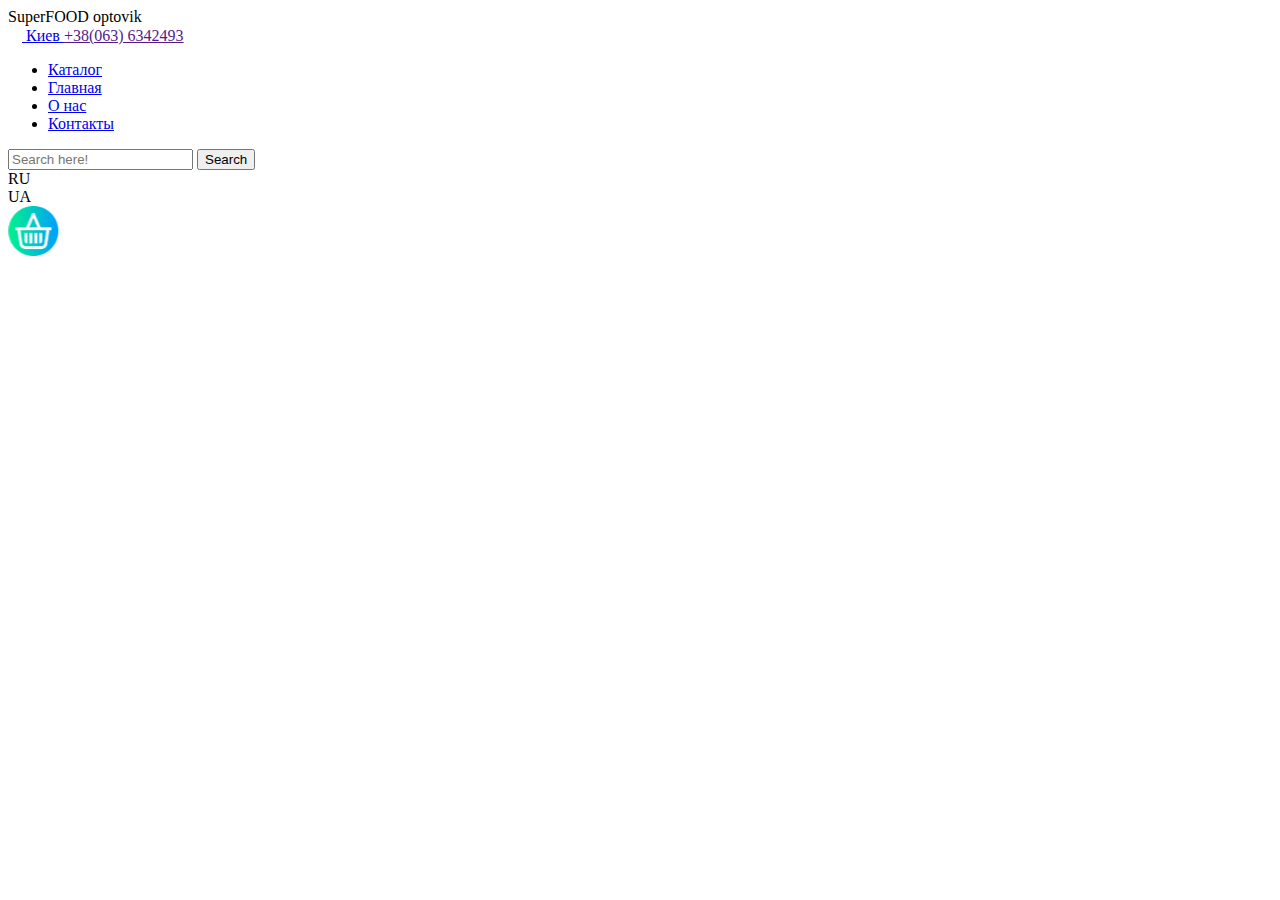
==== index.html @ 8e9fafd0 "html header created and fonts added" ====
<!DOCTYPE html>
<html lang="en">
<head>
  <meta charset="UTF-8">
  <meta http-equiv="X-UA-Compatible" content="IE=edge">
  <meta name="viewport" content="width=device-width, initial-scale=1.0">
  <title>SuperFOOD optovik</title>
  <link href="https://fonts.googleapis.com/css2?family=Ubuntu:wght@300;400;500;700&display=swap" 
  rel="stylesheet">
</head>
<body>
  <header class="header">
    <div class="header__logo">
      <span>SuperFOOD optovik</span>
    </div>
    <div class="header__contact">
      <a href="#" class="header__contacts--location">
        <img src="img/header/location.svg" alt="">
        <span>Киев</span>
      </a>
     <a href="" class="header_contacts--number">+38(063) 6342493</a> 
    </div>
    <ul class="nav-menu">
      <li class="nav-menu__item">
        <a href="#" class="nav-menu__item--link">Каталог</a>
      </li>
      <li class="nav-menu__item">
        <a href="#" class="nav-menu__item--link">Главная</a>
      </li>
      <li class="nav-menu__item">
        <a href="#" class="nav-menu__item--link">О нас</a>
      </li>
      <li class="nav-menu__item">
        <a href="#" class="nav-menu__item--link">Контакты</a>
      </li>
    </ul>
    <form action="" class="header__search">
      <input type="text" name="text" class="search" placeholder="Search here!">
      <input type="submit" name="submit" class="submit" value="Search">
    </form>
    <div class="header__switch">
      <span>RU</span>
      <div class="header__switch--btn"></div>
      <span>UA</span>
    </div>
    <img src="img/header/basket.svg" alt="" class="header--basket">
  </header>
</body>
</html>
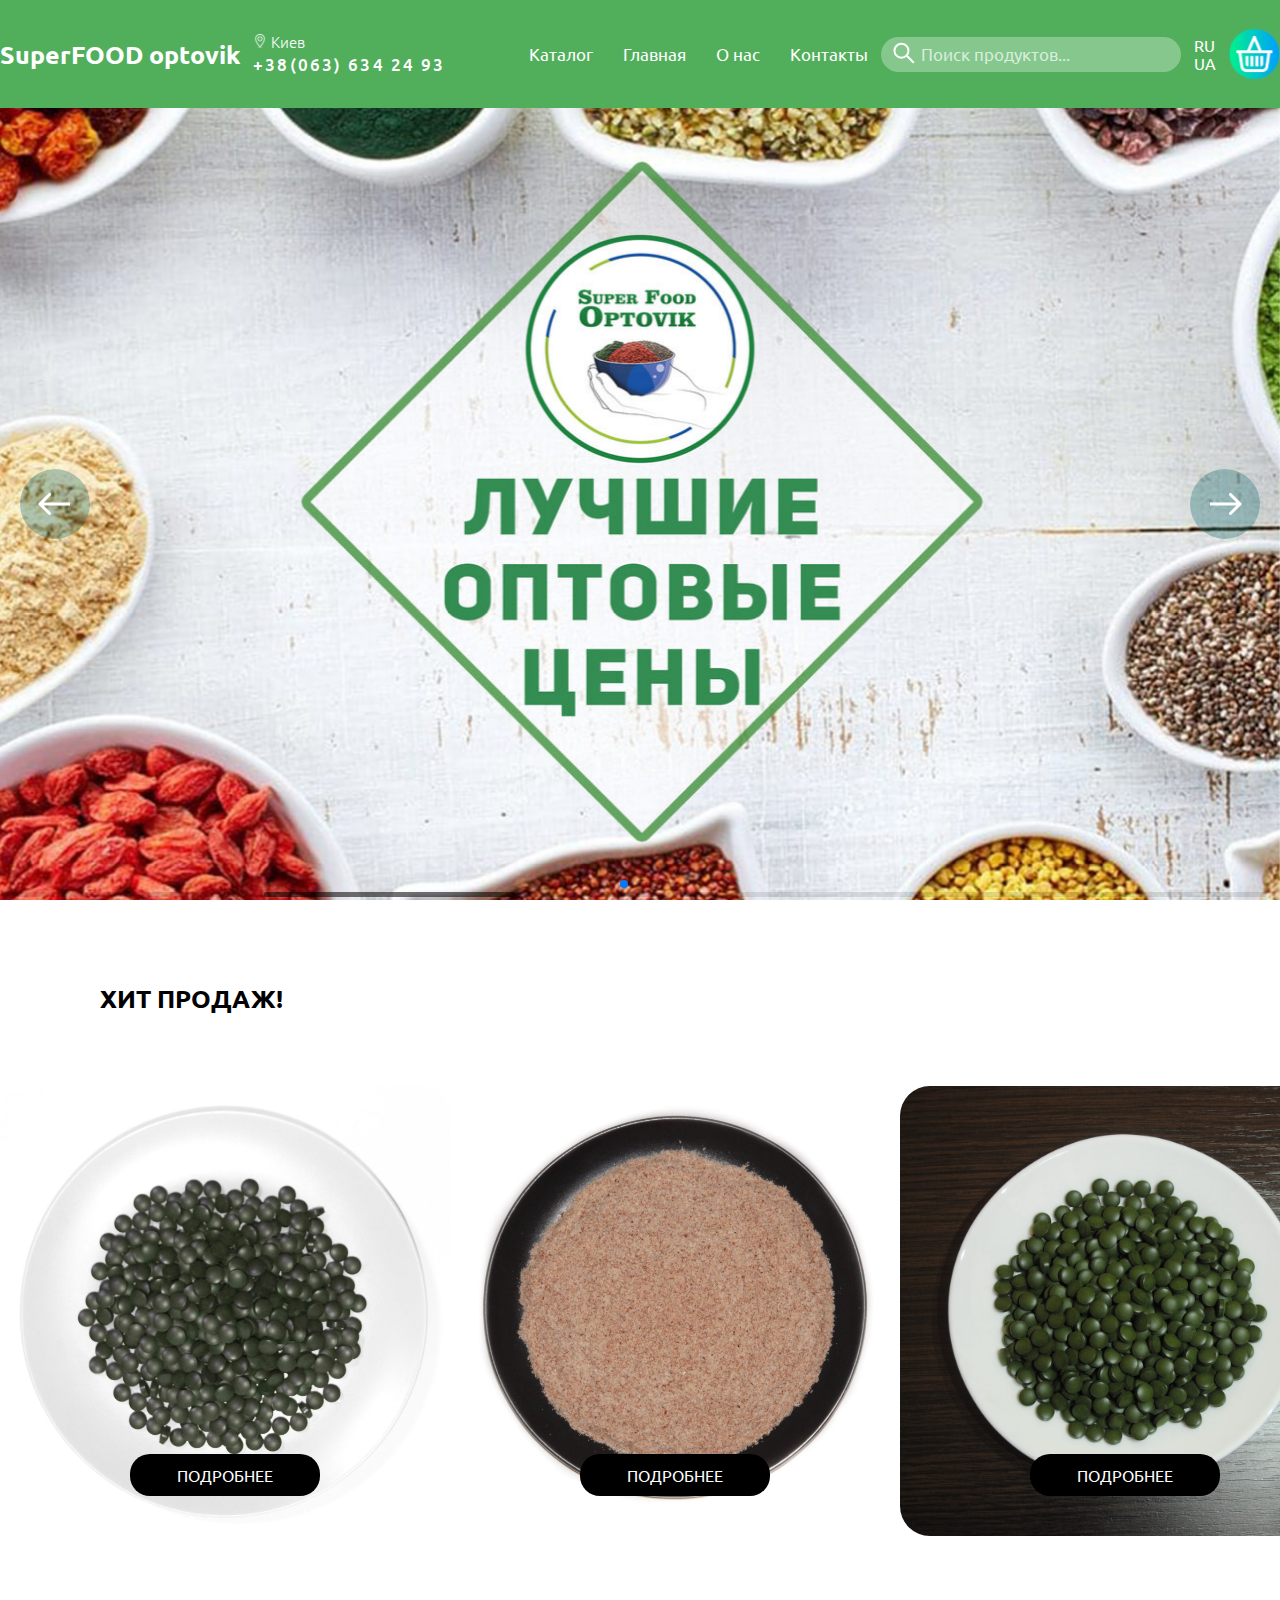
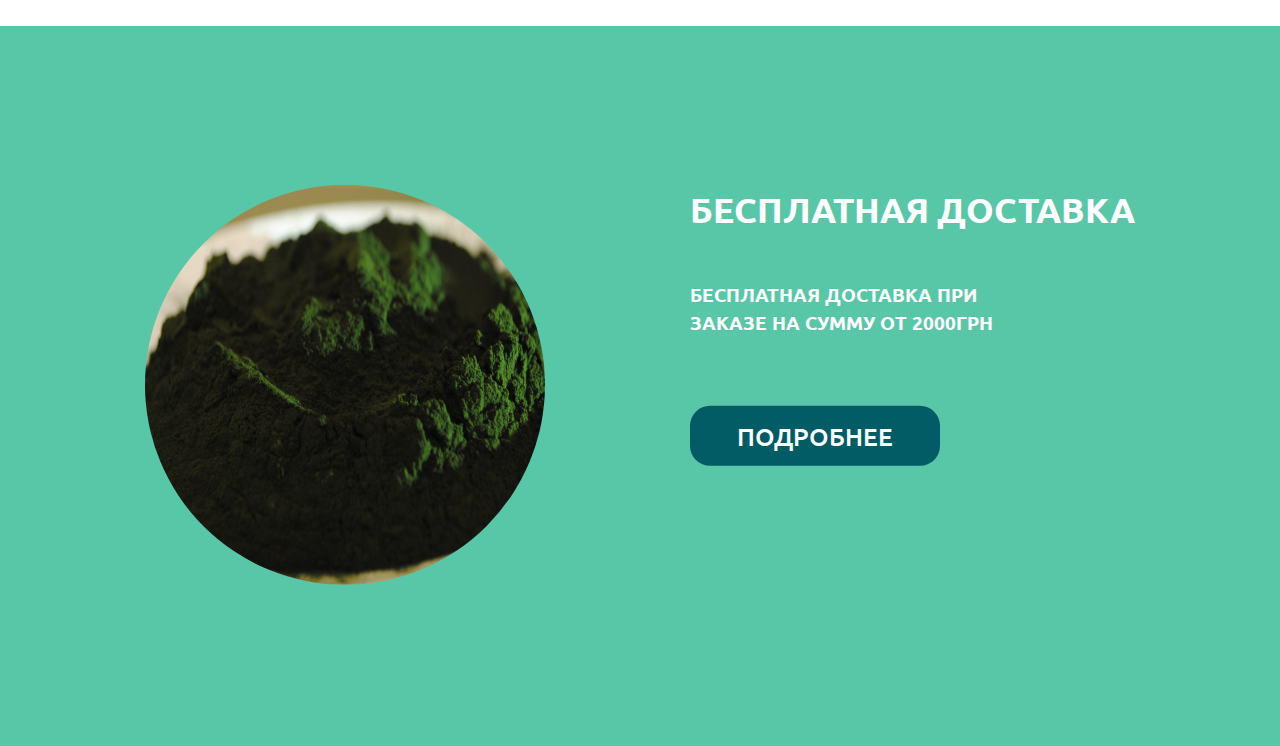
==== commit 63fe3194: "Create section offer, bestsellers, promo" ====
--- a/index.html
+++ b/index.html
@@ -4,22 +4,30 @@
   <meta charset="UTF-8">
   <meta http-equiv="X-UA-Compatible" content="IE=edge">
   <meta name="viewport" content="width=device-width, initial-scale=1.0">
+  <link rel="icon" href="img/test-3.jpg">
   <title>SuperFOOD optovik</title>
   <link href="https://fonts.googleapis.com/css2?family=Ubuntu:wght@300;400;500;700&display=swap" 
   rel="stylesheet">
+  <link rel="stylesheet" href="css/style.css">
+  <link rel="stylesheet" href="css/swiper-bundle.min.css">
 </head>
 <body>
   <header class="header">
-    <div class="header__logo">
+    <div class="header__wrapper">
+    <div class="header__container">
+    <div class="logo">
       <span>SuperFOOD optovik</span>
     </div>
-    <div class="header__contact">
+    <div class="header__contacts">
       <a href="#" class="header__contacts--location">
         <img src="img/header/location.svg" alt="">
         <span>Киев</span>
       </a>
-     <a href="" class="header_contacts--number">+38(063) 6342493</a> 
+     <a href="" class="header__contacts--number">
+      +38(063) 634 24 93
+      </a> 
     </div>
+    <!-- /.header__contacts -->
     <ul class="nav-menu">
       <li class="nav-menu__item">
         <a href="#" class="nav-menu__item--link">Каталог</a>
@@ -34,9 +42,12 @@
         <a href="#" class="nav-menu__item--link">Контакты</a>
       </li>
     </ul>
-    <form action="" class="header__search">
-      <input type="text" name="text" class="search" placeholder="Search here!">
-      <input type="submit" name="submit" class="submit" value="Search">
+    <form action="" class="search">
+      <input type="text" name="text" class="search__text" placeholder="Поиск продуктов...">
+      <input type="submit" name="submit" class="search__submit" value="">
+      <!-- <button>
+        <img src="img/header/search.svg" alt="">
+      </button> -->
     </form>
     <div class="header__switch">
       <span>RU</span>
@@ -44,6 +55,76 @@
       <span>UA</span>
     </div>
     <img src="img/header/basket.svg" alt="" class="header--basket">
+    </div>
+    <!-- /.header__container -->
+    </div>
+    <!-- /.wrapper__wrapper -->
   </header>
+  <section class="offer">
+    <!-- Slider main container -->
+    <div class="swiper">
+      <!-- Additional required wrapper -->
+      <div class="swiper-wrapper">
+        <!-- Slides -->
+        <div class="swiper-slide">
+          <img src="img/test-3.jpg" alt="" class="swiper-slide__img">
+        </div>
+        <div class="swiper-slide">
+          <img src="img/test-2.jpeg" alt="" class="swiper-slide__img">
+        </div>
+        <div class="swiper-slide">
+          <img src="img/test-1.jpeg" alt="" class="swiper-slide__img">
+        </div>
+        ...
+      </div>
+      <!-- If we need pagination -->
+      <div class="swiper-pagination"></div>
+
+      <!-- If we need navigation buttons -->
+      <button class="slider-button slider-button--prev"></button>
+      <button class="slider-button slider-button--next"></button>
+
+      <!-- If we need scrollbar -->
+      <div class="swiper-scrollbar"></div>
+    </div>
+  </section>
+  <section class="bestsellers">
+    <h1 class="bestsellers__title">Хит Продаж!</h1>
+    <div class="bestsellers__wrapper">
+      <div class="bestsellers__card">
+        <img src="img/hits/hit-1.jpeg" alt="" class="bestsellers__card--img">
+        <a href="#" class="bestsellers__card--button">Подробнее</a>
+      </div>
+      <div class="bestsellers__card">
+        <img src="img/hits/hit-2.jpeg" alt="" class="bestsellers__card--img">
+        <a href="#" class="bestsellers__card--button">Подробнее</a>
+      </div>
+      <div class="bestsellers__card">
+        <img src="img/hits/hit-3.jpeg" alt="" class="bestsellers__card--img">
+        <a href="#" class="bestsellers__card--button">Подробнее</a>
+      </div>
+    </div>
+  </section>
+  <section class="promo">
+    <div class="promo__wrapper">
+      <div class="block">
+        <div class="block__container">
+          <div>
+            <img class="block__img" src="img/test-1.jpeg" alt="">
+          </div>
+          
+          <div class="block__info">
+            <h2>Бесплатная доставка</h2>
+            <span>Бесплатная доставка при заказе на сумму  от 2000грн</span>
+            <a href="#">Подробнее</a>
+          </div>
+        </div>
+        <!-- /.block__container -->
+      </div>
+    </div>
+    <!-- /.promo__wrapper -->
+  </section>
+  <script src="js/swiper-bundle.min.js"></script>
+  <script src="js/main.js"></script>
 </body>
 </html>--- a/css/style.css
+++ b/css/style.css
@@ -0,0 +1,647 @@
+* {
+  -webkit-box-sizing: border-box;
+          box-sizing: border-box;
+  list-style: none;
+}
+
+body {
+  font-family: 'Ubuntu', sans-serif;
+  color: #FFFFFF;
+}
+
+/*! normalize.css v8.0.1 | MIT License | github.com/necolas/normalize.css */
+/* Document
+   ========================================================================== */
+/**
+ * 1. Correct the line height in all browsers.
+ * 2. Prevent adjustments of font size after orientation changes in iOS.
+ */
+html {
+  line-height: 1.15;
+  /* 1 */
+  -webkit-text-size-adjust: 100%;
+  /* 2 */
+}
+
+/* Sections
+   ========================================================================== */
+/**
+ * Remove the margin in all browsers.
+ */
+body {
+  margin: 0;
+  padding: 0;
+}
+
+/**
+ * Render the `main` element consistently in IE.
+ */
+main {
+  display: block;
+}
+
+/**
+ * Correct the font size and margin on `h1` elements within `section` and
+ * `article` contexts in Chrome, Firefox, and Safari.
+ */
+h1 {
+  font-size: 2em;
+  margin: 0.67em 0;
+}
+
+/* Grouping content
+   ========================================================================== */
+/**
+ * 1. Add the correct box sizing in Firefox.
+ * 2. Show the overflow in Edge and IE.
+ */
+hr {
+  -webkit-box-sizing: content-box;
+          box-sizing: content-box;
+  /* 1 */
+  height: 0;
+  /* 1 */
+  overflow: visible;
+  /* 2 */
+}
+
+/**
+ * 1. Correct the inheritance and scaling of font size in all browsers.
+ * 2. Correct the odd `em` font sizing in all browsers.
+ */
+pre {
+  font-family: monospace, monospace;
+  /* 1 */
+  font-size: 1em;
+  /* 2 */
+}
+
+/* Text-level semantics
+   ========================================================================== */
+/**
+ * Remove the gray background on active links in IE 10.
+ */
+a {
+  background-color: transparent;
+}
+
+/**
+ * 1. Remove the bottom border in Chrome 57-
+ * 2. Add the correct text decoration in Chrome, Edge, IE, Opera, and Safari.
+ */
+abbr[title] {
+  border-bottom: none;
+  /* 1 */
+  text-decoration: underline;
+  /* 2 */
+  -webkit-text-decoration: underline dotted;
+          text-decoration: underline dotted;
+  /* 2 */
+}
+
+/**
+ * Add the correct font weight in Chrome, Edge, and Safari.
+ */
+b,
+strong {
+  font-weight: bolder;
+}
+
+/**
+ * 1. Correct the inheritance and scaling of font size in all browsers.
+ * 2. Correct the odd `em` font sizing in all browsers.
+ */
+code,
+kbd,
+samp {
+  font-family: monospace, monospace;
+  /* 1 */
+  font-size: 1em;
+  /* 2 */
+}
+
+/**
+ * Add the correct font size in all browsers.
+ */
+small {
+  font-size: 80%;
+}
+
+/**
+ * Prevent `sub` and `sup` elements from affecting the line height in
+ * all browsers.
+ */
+sub,
+sup {
+  font-size: 75%;
+  line-height: 0;
+  position: relative;
+  vertical-align: baseline;
+}
+
+sub {
+  bottom: -0.25em;
+}
+
+sup {
+  top: -0.5em;
+}
+
+/* Embedded content
+   ========================================================================== */
+/**
+ * Remove the border on images inside links in IE 10.
+ */
+img {
+  border-style: none;
+}
+
+/* Forms
+   ========================================================================== */
+/**
+ * 1. Change the font styles in all browsers.
+ * 2. Remove the margin in Firefox and Safari.
+ */
+button,
+input,
+optgroup,
+select,
+textarea {
+  font-family: inherit;
+  /* 1 */
+  font-size: 100%;
+  /* 1 */
+  line-height: 1.15;
+  /* 1 */
+  margin: 0;
+  /* 2 */
+}
+
+/**
+ * Show the overflow in IE.
+ * 1. Show the overflow in Edge.
+ */
+button,
+input {
+  /* 1 */
+  overflow: visible;
+}
+
+/**
+ * Remove the inheritance of text transform in Edge, Firefox, and IE.
+ * 1. Remove the inheritance of text transform in Firefox.
+ */
+button,
+select {
+  /* 1 */
+  text-transform: none;
+}
+
+/**
+ * Correct the inability to style clickable types in iOS and Safari.
+ */
+button,
+[type="button"],
+[type="reset"],
+[type="submit"] {
+  -webkit-appearance: button;
+}
+
+/**
+ * Remove the inner border and padding in Firefox.
+ */
+button::-moz-focus-inner,
+[type="button"]::-moz-focus-inner,
+[type="reset"]::-moz-focus-inner,
+[type="submit"]::-moz-focus-inner {
+  border-style: none;
+  padding: 0;
+}
+
+/**
+ * Restore the focus styles unset by the previous rule.
+ */
+button:-moz-focusring,
+[type="button"]:-moz-focusring,
+[type="reset"]:-moz-focusring,
+[type="submit"]:-moz-focusring {
+  outline: 1px dotted ButtonText;
+}
+
+/**
+ * Correct the padding in Firefox.
+ */
+fieldset {
+  padding: 0.35em 0.75em 0.625em;
+}
+
+/**
+ * 1. Correct the text wrapping in Edge and IE.
+ * 2. Correct the color inheritance from `fieldset` elements in IE.
+ * 3. Remove the padding so developers are not caught out when they zero out
+ *    `fieldset` elements in all browsers.
+ */
+legend {
+  -webkit-box-sizing: border-box;
+          box-sizing: border-box;
+  /* 1 */
+  color: inherit;
+  /* 2 */
+  display: table;
+  /* 1 */
+  max-width: 100%;
+  /* 1 */
+  padding: 0;
+  /* 3 */
+  white-space: normal;
+  /* 1 */
+}
+
+/**
+ * Add the correct vertical alignment in Chrome, Firefox, and Opera.
+ */
+progress {
+  vertical-align: baseline;
+}
+
+/**
+ * Remove the default vertical scrollbar in IE 10+.
+ */
+textarea {
+  overflow: auto;
+}
+
+/**
+ * 1. Add the correct box sizing in IE 10.
+ * 2. Remove the padding in IE 10.
+ */
+[type="checkbox"],
+[type="radio"] {
+  -webkit-box-sizing: border-box;
+          box-sizing: border-box;
+  /* 1 */
+  padding: 0;
+  /* 2 */
+}
+
+/**
+ * Correct the cursor style of increment and decrement buttons in Chrome.
+ */
+[type="number"]::-webkit-inner-spin-button,
+[type="number"]::-webkit-outer-spin-button {
+  height: auto;
+}
+
+/**
+ * 1. Correct the odd appearance in Chrome and Safari.
+ * 2. Correct the outline style in Safari.
+ */
+[type="search"] {
+  -webkit-appearance: textfield;
+  /* 1 */
+  outline-offset: -2px;
+  /* 2 */
+}
+
+/**
+ * Remove the inner padding in Chrome and Safari on macOS.
+ */
+[type="search"]::-webkit-search-decoration {
+  -webkit-appearance: none;
+}
+
+/**
+ * 1. Correct the inability to style clickable types in iOS and Safari.
+ * 2. Change font properties to `inherit` in Safari.
+ */
+::-webkit-file-upload-button {
+  -webkit-appearance: button;
+  /* 1 */
+  font: inherit;
+  /* 2 */
+}
+
+/* Interactive
+   ========================================================================== */
+/*
+ * Add the correct display in Edge, IE 10+, and Firefox.
+ */
+details {
+  display: block;
+}
+
+/*
+ * Add the correct display in all browsers.
+ */
+summary {
+  display: list-item;
+}
+
+/* Misc
+   ========================================================================== */
+/**
+ * Add the correct display in IE 10+.
+ */
+template {
+  display: none;
+}
+
+/**
+ * Add the correct display in IE 10.
+ */
+[hidden] {
+  display: none;
+}
+
+.header {
+  background: #51AF5C;
+  height: 12vh;
+}
+
+.header__wrapper {
+  position: relative;
+  top: 50%;
+  -webkit-transform: translateY(-50%);
+          transform: translateY(-50%);
+}
+
+.header__container {
+  max-width: 1400px;
+  margin: auto;
+  display: -webkit-box;
+  display: -ms-flexbox;
+  display: flex;
+  -webkit-box-pack: justify;
+      -ms-flex-pack: justify;
+          justify-content: space-between;
+  -webkit-box-align: center;
+      -ms-flex-align: center;
+          align-items: center;
+}
+
+.header__contacts {
+  display: -webkit-box;
+  display: -ms-flexbox;
+  display: flex;
+  -webkit-box-orient: vertical;
+  -webkit-box-direction: normal;
+      -ms-flex-direction: column;
+          flex-direction: column;
+}
+
+.header__contacts a {
+  text-decoration: none;
+  color: #ffff;
+}
+
+.header__contacts--location span {
+  font-weight: 300;
+  font-size: 15px;
+  line-height: 145%;
+}
+
+.header__contacts--number {
+  font-weight: 500;
+  font-size: 17px;
+  line-height: 145%;
+  letter-spacing: 0.125em;
+}
+
+.logo {
+  font-weight: bold;
+  font-size: 25px;
+  line-height: 145%;
+}
+
+.search {
+  width: 300px;
+  display: -webkit-box;
+  display: -ms-flexbox;
+  display: flex;
+  position: relative;
+}
+
+.search__text {
+  height: 35px;
+  width: 300px;
+  background: rgba(255, 255, 255, 0.3);
+  border-radius: 30px;
+  padding-left: 40px;
+  border: none;
+}
+
+.search__text::-webkit-input-placeholder {
+  font-size: 17px;
+  line-height: 145%;
+  color: rgba(255, 255, 255, 0.7);
+}
+
+.search__text:-ms-input-placeholder {
+  font-size: 17px;
+  line-height: 145%;
+  color: rgba(255, 255, 255, 0.7);
+}
+
+.search__text::-ms-input-placeholder {
+  font-size: 17px;
+  line-height: 145%;
+  color: rgba(255, 255, 255, 0.7);
+}
+
+.search__text::placeholder {
+  font-size: 17px;
+  line-height: 145%;
+  color: rgba(255, 255, 255, 0.7);
+}
+
+.search__submit {
+  background: url("../img/header/search.svg") no-repeat;
+  width: 25px;
+  height: 25px;
+  position: absolute;
+  left: 12px;
+  top: 5px;
+  border: none;
+}
+
+.nav-menu {
+  display: -webkit-box;
+  display: -ms-flexbox;
+  display: flex;
+  margin: 0;
+}
+
+.nav-menu__item {
+  margin-left: 30px;
+  font-weight: normal;
+  font-size: 17px;
+  line-height: 145%;
+}
+
+.nav-menu__item--link {
+  text-decoration: none;
+  color: white;
+}
+
+.swiper {
+  position: relative;
+  width: 100%;
+  height: 88vh;
+}
+
+.slider-button {
+  position: absolute;
+  z-index: 99;
+  top: 50%;
+  -webkit-transform: translateY(-50%);
+          transform: translateY(-50%);
+  border: none;
+  width: 70px;
+  height: 70px;
+  cursor: pointer;
+  background-color: transparent;
+  background-image: url(../img/slider/arrow-right.svg);
+  background-repeat: no-repeat;
+  background-position: center;
+  background-size: 80px;
+  border-radius: 100px;
+}
+
+.slider-button--next {
+  right: 20px;
+  background-image: url(../img/slider/arrow-right.svg);
+}
+
+.slider-button--prev {
+  left: 20px;
+  background-image: url(../img/slider/arrow-left.svg);
+}
+
+.swiper-slide__img {
+  width: 100%;
+  height: 100%;
+  -o-object-fit: cover;
+     object-fit: cover;
+}
+
+.bestsellers__title {
+  font-weight: bold;
+  font-size: 25px;
+  line-height: 145%;
+  text-transform: uppercase;
+  color: #000000;
+  margin: 80px 0 70px 100px;
+}
+
+.bestsellers__wrapper {
+  display: -webkit-box;
+  display: -ms-flexbox;
+  display: flex;
+  -webkit-box-pack: space-evenly;
+      -ms-flex-pack: space-evenly;
+          justify-content: space-evenly;
+  margin-bottom: 90px;
+}
+
+.bestsellers__card {
+  position: relative;
+  display: -webkit-box;
+  display: -ms-flexbox;
+  display: flex;
+  -webkit-box-orient: vertical;
+  -webkit-box-direction: normal;
+      -ms-flex-direction: column;
+          flex-direction: column;
+  -webkit-box-align: center;
+      -ms-flex-align: center;
+          align-items: center;
+  border-radius: 30px;
+}
+
+.bestsellers__card--img {
+  width: 450px;
+  height: 450px;
+  border-radius: 30px;
+  -o-object-fit: cover;
+     object-fit: cover;
+}
+
+.bestsellers__card--button {
+  position: absolute;
+  bottom: 40px;
+  padding: 12px 47px 12px 47px;
+  background: black;
+  border-radius: 20px;
+  text-align: center;
+  margin: auto;
+  text-decoration: none;
+  color: white;
+  text-transform: uppercase;
+}
+
+.block {
+  width: 100%;
+  height: 80vh;
+  background: rgba(46, 185, 145, 0.8);
+}
+
+.block__container {
+  position: relative;
+  top: 50%;
+  -webkit-transform: translateY(-50%);
+          transform: translateY(-50%);
+  display: -webkit-box;
+  display: -ms-flexbox;
+  display: flex;
+  -webkit-box-pack: space-evenly;
+      -ms-flex-pack: space-evenly;
+          justify-content: space-evenly;
+}
+
+.block__img {
+  width: 400px;
+  height: 400px;
+  border-radius: 300px;
+}
+
+.block__info {
+  display: -webkit-box;
+  display: -ms-flexbox;
+  display: flex;
+  -webkit-box-orient: vertical;
+  -webkit-box-direction: normal;
+      -ms-flex-direction: column;
+          flex-direction: column;
+}
+
+.block__info h2 {
+  font-weight: bold;
+  font-size: 35px;
+  line-height: 145%;
+  text-transform: uppercase;
+  margin: 0;
+  margin-bottom: 45px;
+}
+
+.block__info span {
+  font-weight: bold;
+  font-size: 19px;
+  line-height: 145%;
+  text-transform: uppercase;
+  max-width: 364px;
+  margin-bottom: 70px;
+}
+
+.block__info a {
+  background: #015C65;
+  border-radius: 20px;
+  font-weight: 500;
+  font-size: 25px;
+  line-height: 145%;
+  text-transform: uppercase;
+  text-decoration: none;
+  color: #FFFFFF;
+  max-width: 250px;
+  padding: 12px 47px 12px 47px;
+}
+/*# sourceMappingURL=style.css.map */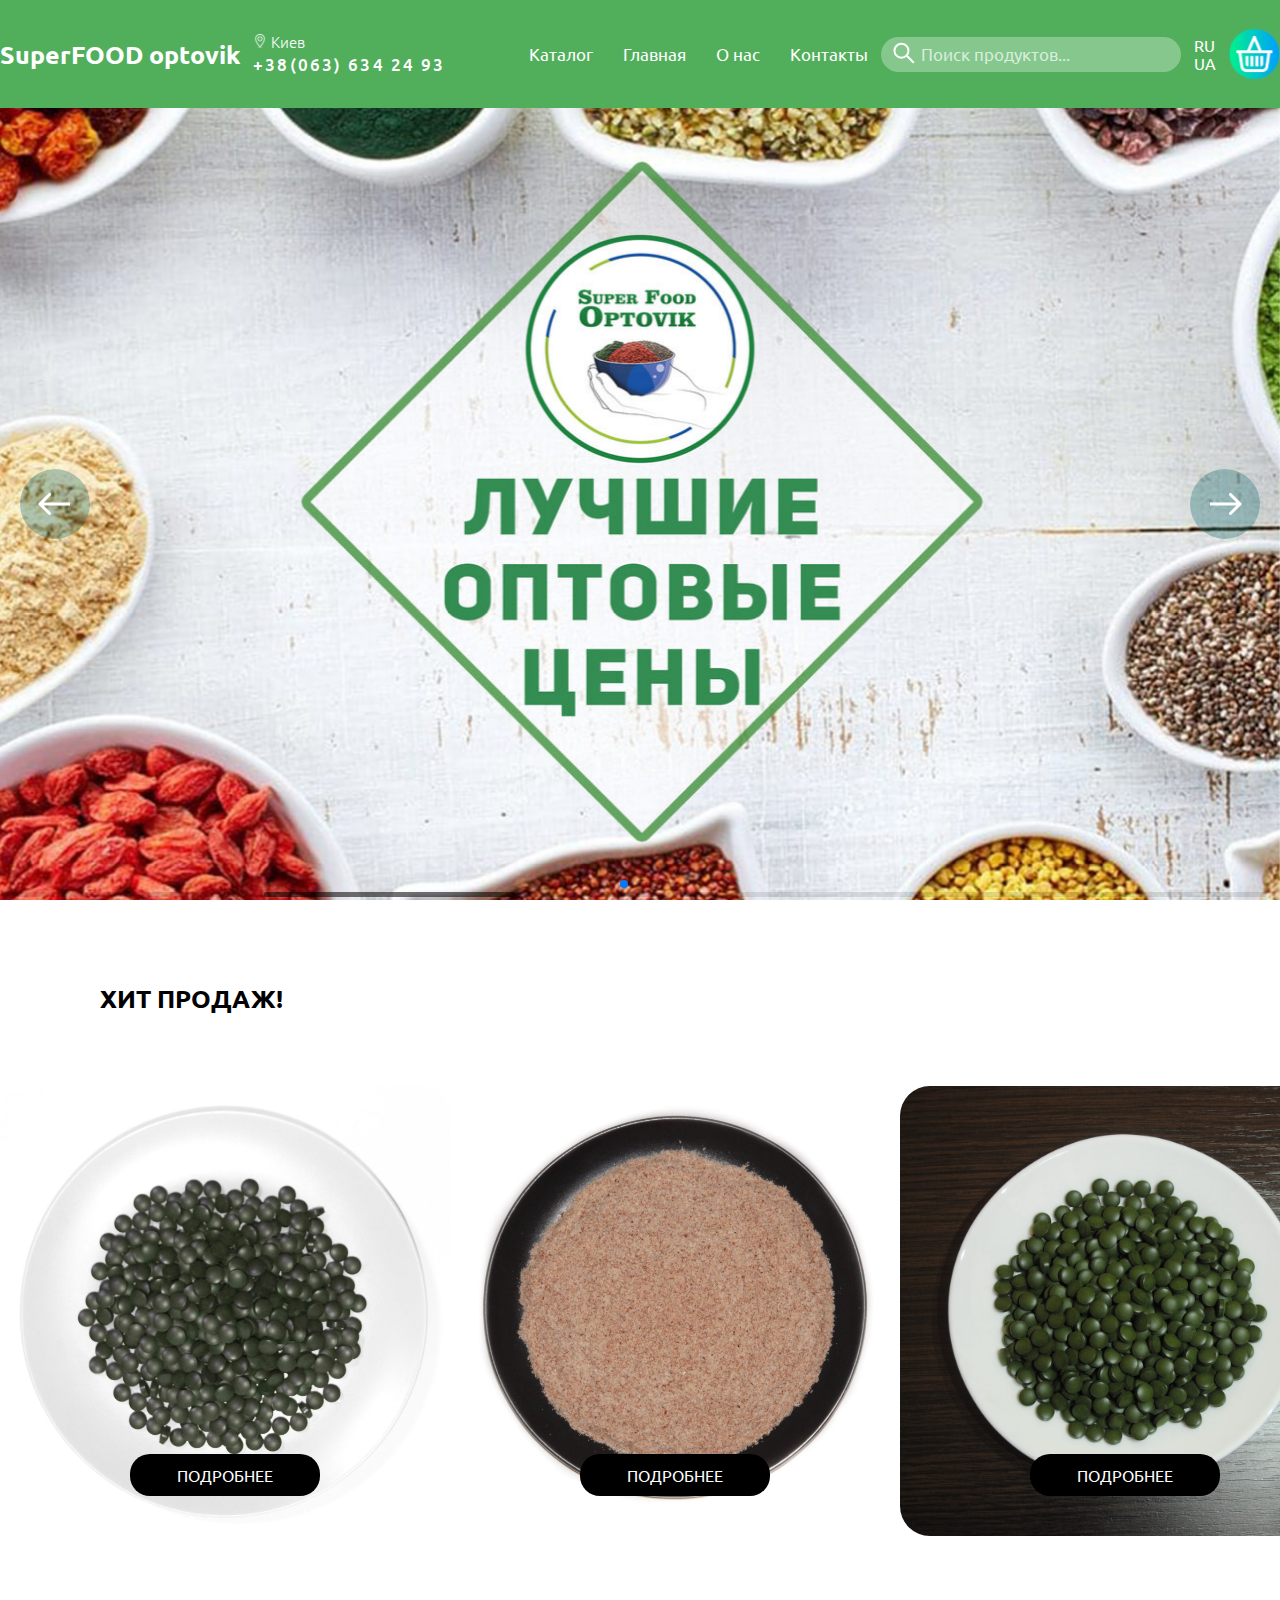
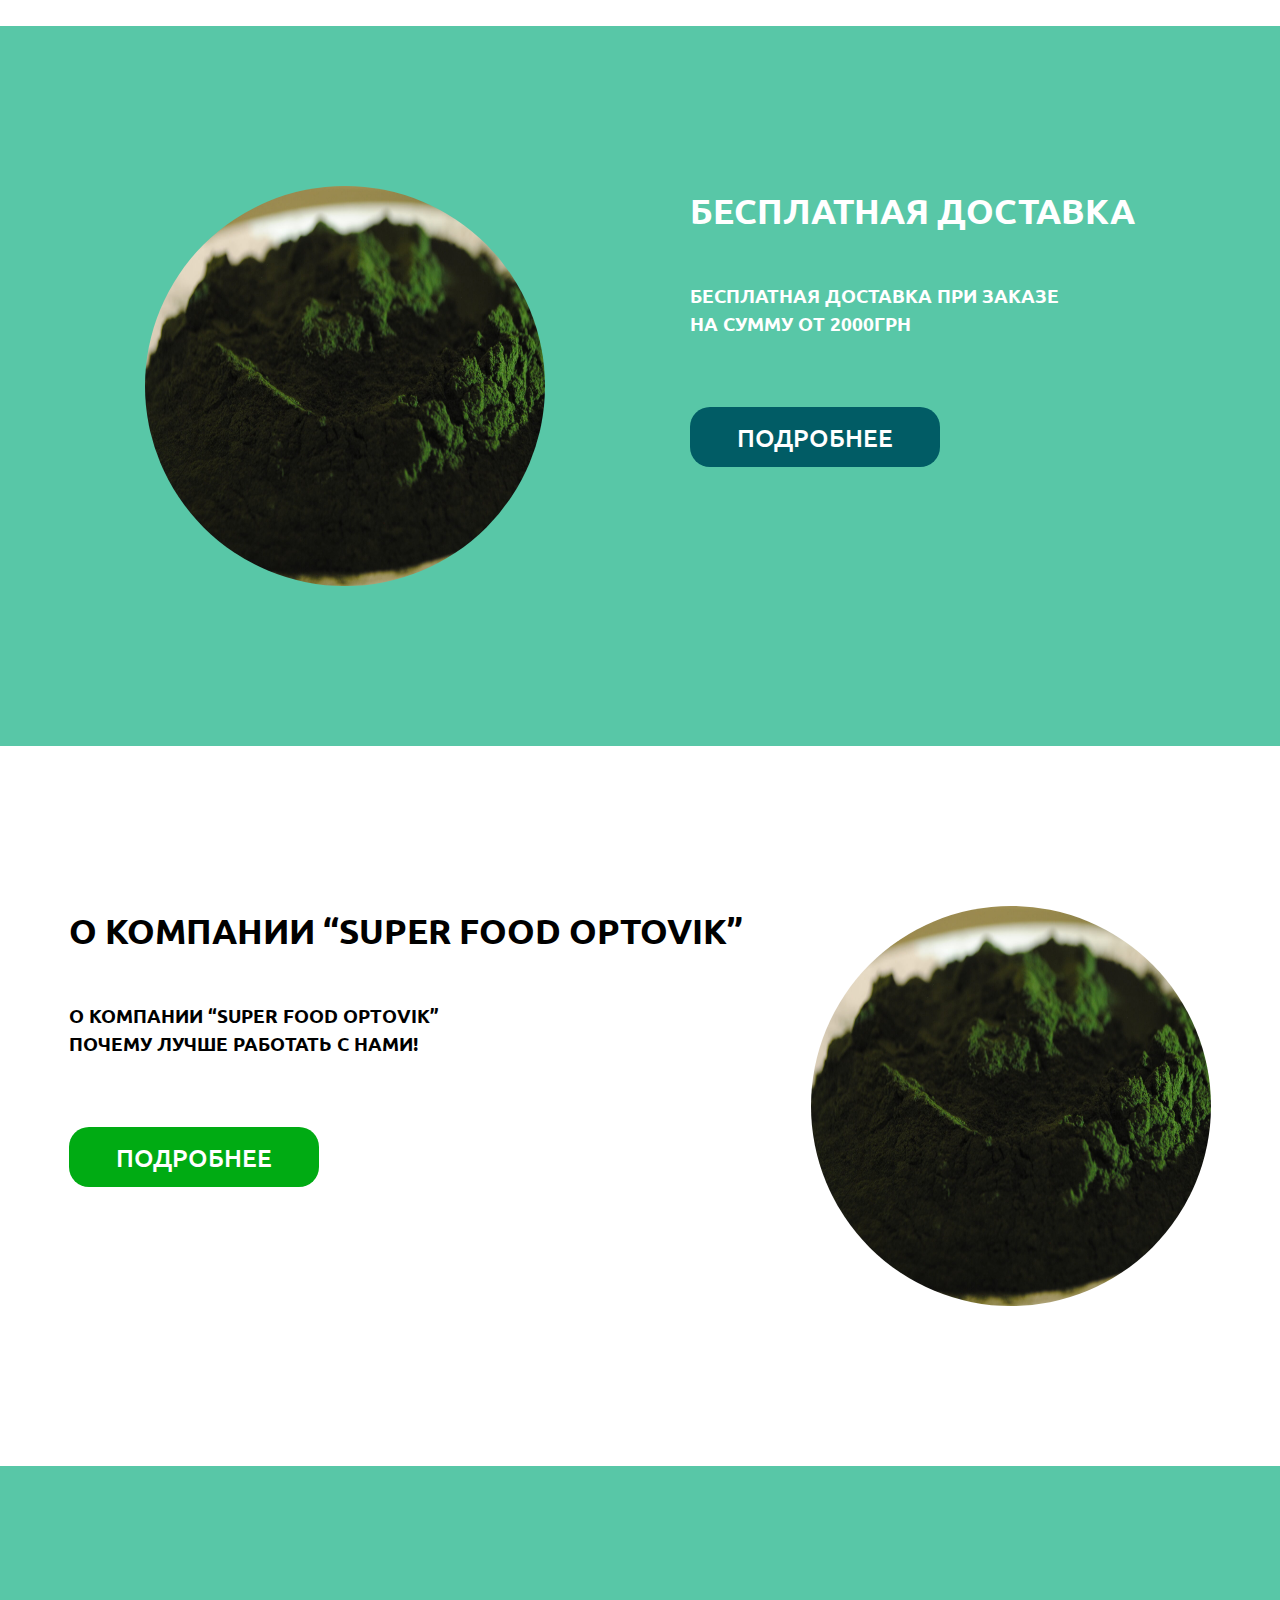
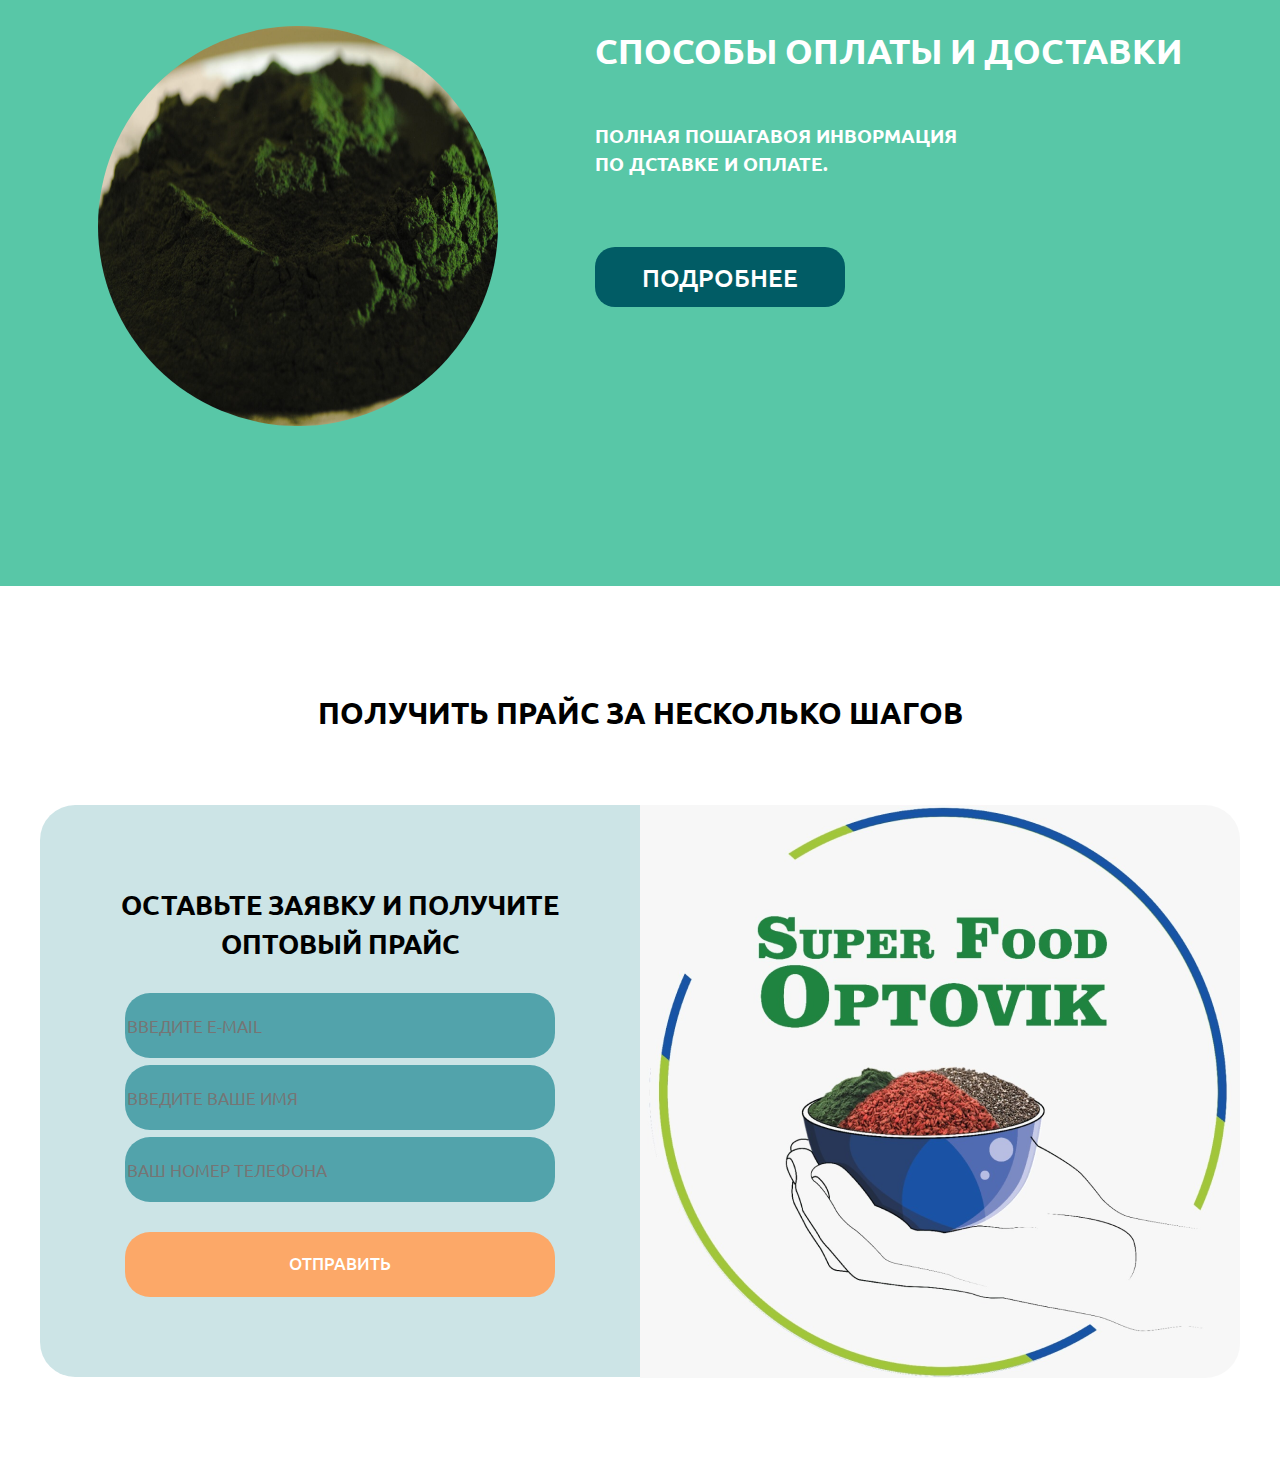
==== commit 2bfbbdb5: "Create block form" ====
--- a/index.html
+++ b/index.html
@@ -54,7 +54,7 @@
       <div class="header__switch--btn"></div>
       <span>UA</span>
     </div>
-    <img src="img/header/basket.svg" alt="" class="header--basket">
+    <img src="img/header/basket.svg" alt="" class="header__basket">
     </div>
     <!-- /.header__container -->
     </div>
@@ -109,10 +109,7 @@
     <div class="promo__wrapper">
       <div class="block">
         <div class="block__container">
-          <div>
-            <img class="block__img" src="img/test-1.jpeg" alt="">
-          </div>
-          
+          <img class="block__img" src="img/test-1.jpeg" alt="">
           <div class="block__info">
             <h2>Бесплатная доставка</h2>
             <span>Бесплатная доставка при заказе на сумму  от 2000грн</span>
@@ -121,9 +118,54 @@
         </div>
         <!-- /.block__container -->
       </div>
+
+      <div class="block block--color">
+        <div class="block__container">
+          <div class="block__info">
+            <h2>О компании “SUPER FOOD OPTOVIK”</h2>
+            <span>О компании “SUPER FOOD OPTOVIK” почему лучше работать с нами!</span>
+            <a href="#">Подробнее</a>
+          </div>
+          <img class="block__img" src="img/test-1.jpeg" alt="">
+        </div>
+        <!-- /.block__container -->
+      </div>
+
+      <div class="block">
+        <div class="block__container">
+          <img class="block__img" src="img/test-1.jpeg" alt="">
+          <div class="block__info">
+            <h2>Способы оплаты и доставки</h2>
+            <span>Полная пошагавоя инвормация по дставке и оплате.</span>
+            <a href="#">Подробнее</a>
+          </div>
+        </div>
+        <!-- /.block__container -->
+      </div>
+
     </div>
     <!-- /.promo__wrapper -->
   </section>
+
+  <section class="price-form">
+    <h2 class="price-form__title">получить прайс  за несколько шагов</h2>
+    <div class="price-form__container">
+    <div class="price-form__wrapper">
+        <form action="" class="form">
+          <h3 class="form__title">Оставьте заявку и получите оптовый прайс</h3>
+          <input type="email" class="form__input" placeholder="Введите e-mail" required></input>
+          <input  type="text" class="form__input" placeholder="Введите ваше имя" required>
+          <input type="tel" class="form__input form__input--last"placeholder="Ваш номер телефона" required>
+          <button type="submit" class="form__btn">Отправить</button>
+        </form>
+    </div>
+    <img src="img/form.png" alt="">
+    </div>
+    <!-- /.price-form__content -->
+  </section>
+  <footer class="footer">
+    
+  </footer>
   <script src="js/swiper-bundle.min.js"></script>
   <script src="js/main.js"></script>
 </body>
--- a/css/style.css
+++ b/css/style.css
@@ -405,6 +405,10 @@
   font-size: 17px;
   line-height: 145%;
   letter-spacing: 0.125em;
+}
+
+.header__basket {
+  cursor: pointer;
 }
 
 .logo {
@@ -628,7 +632,7 @@
   font-size: 19px;
   line-height: 145%;
   text-transform: uppercase;
-  max-width: 364px;
+  max-width: 370px;
   margin-bottom: 70px;
 }
 
@@ -644,4 +648,118 @@
   max-width: 250px;
   padding: 12px 47px 12px 47px;
 }
+
+.block--color {
+  background: white;
+}
+
+.block--color h2 {
+  color: black;
+}
+
+.block--color span {
+  color: black;
+}
+
+.block--color a {
+  background: #00AB13;
+}
+
+.price-form {
+  display: -webkit-box;
+  display: -ms-flexbox;
+  display: flex;
+  -webkit-box-orient: vertical;
+  -webkit-box-direction: normal;
+      -ms-flex-direction: column;
+          flex-direction: column;
+  -webkit-box-align: center;
+      -ms-flex-align: center;
+          align-items: center;
+  margin-top: 80px;
+}
+
+.price-form__title {
+  font-weight: bold;
+  font-size: 30px;
+  line-height: 145%;
+  text-transform: uppercase;
+  color: #000000;
+  margin-bottom: 70px;
+}
+
+.price-form__container {
+  display: -webkit-box;
+  display: -ms-flexbox;
+  display: flex;
+}
+
+.price-form__container img {
+  width: 600px;
+  height: 573px;
+  border-radius: 0px 35px 35px 0px;
+}
+
+.price-form__wrapper {
+  background: rgba(0, 120, 132, 0.2);
+  border-radius: 35px 0px 0px 35px;
+  width: 600px;
+  margin-bottom: 80px;
+}
+
+.form {
+  display: -webkit-box;
+  display: -ms-flexbox;
+  display: flex;
+  -webkit-box-orient: vertical;
+  -webkit-box-direction: normal;
+      -ms-flex-direction: column;
+          flex-direction: column;
+  -webkit-box-align: center;
+      -ms-flex-align: center;
+          align-items: center;
+}
+
+.form__title {
+  font-weight: bold;
+  font-size: 27px;
+  line-height: 145%;
+  text-align: center;
+  text-transform: uppercase;
+  color: #000000;
+  width: 500px;
+  margin-top: 80px;
+  margin-bottom: 30px;
+}
+
+.form__input {
+  background: rgba(0, 120, 132, 0.6);
+  border-radius: 25px;
+  font-size: 17px;
+  line-height: 145%;
+  text-transform: uppercase;
+  color: rgba(0, 0, 0, 0.5);
+  width: 430px;
+  height: 65px;
+  border: none;
+  margin-bottom: 7px;
+}
+
+.form__input--last {
+  margin-bottom: 30px;
+}
+
+.form__btn {
+  background: #FCA868;
+  border-radius: 25px;
+  width: 430px;
+  height: 65px;
+  font-size: 17px;
+  text-transform: uppercase;
+  color: #FFFFFF;
+  font-weight: 500;
+  line-height: 145%;
+  border: none;
+  margin-bottom: 80px;
+}
 /*# sourceMappingURL=style.css.map */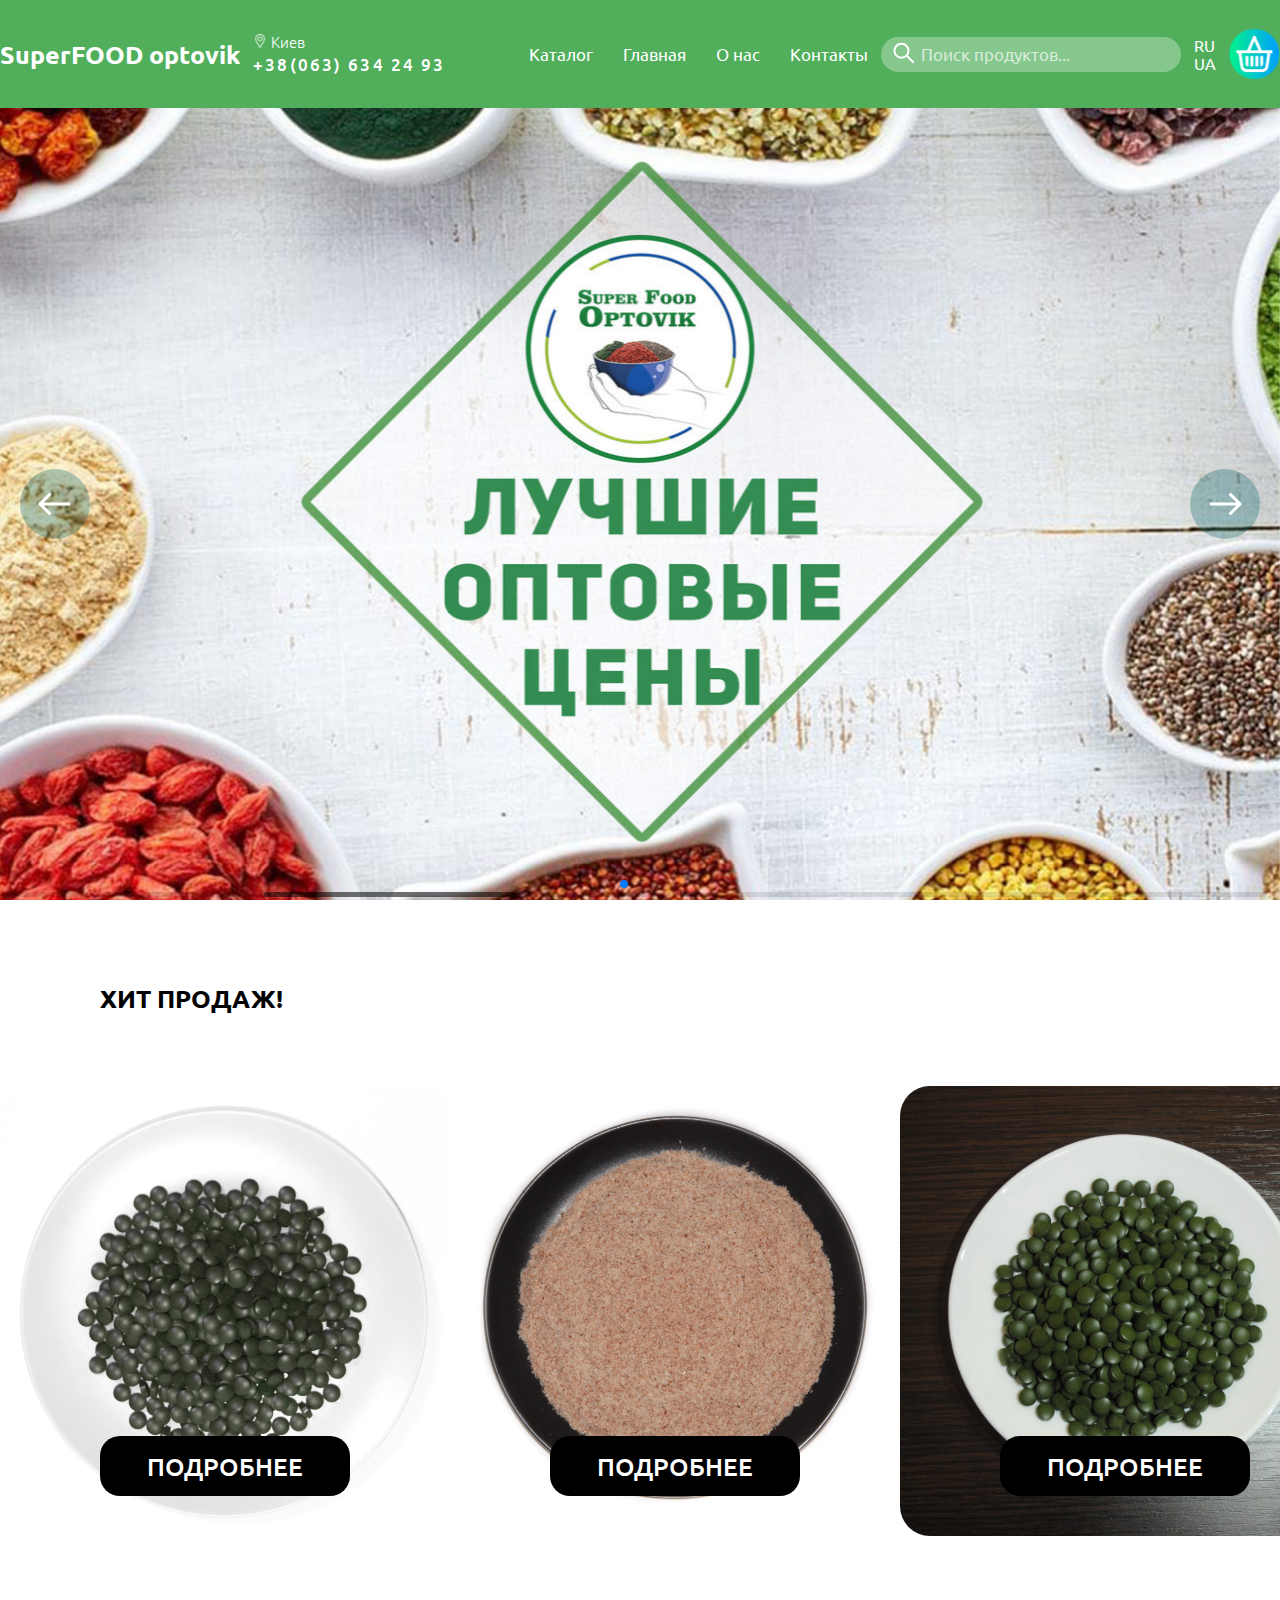
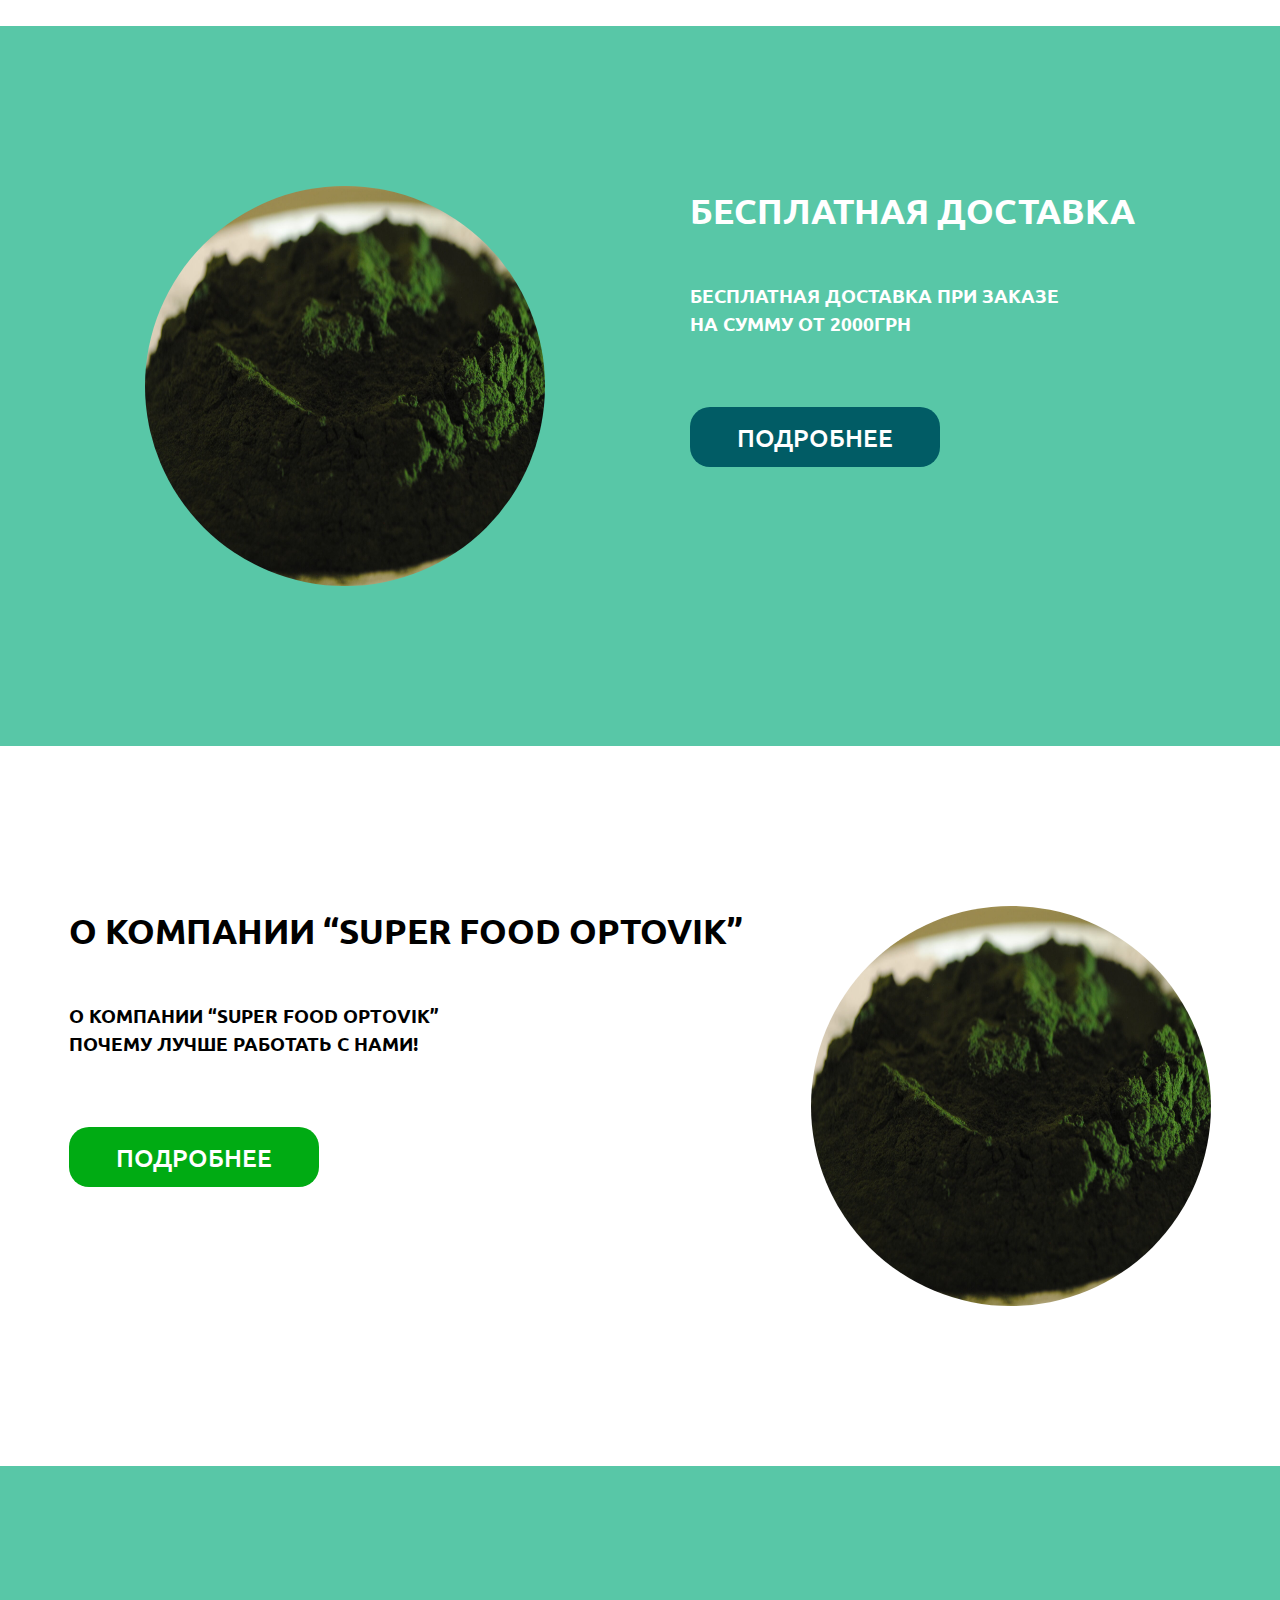
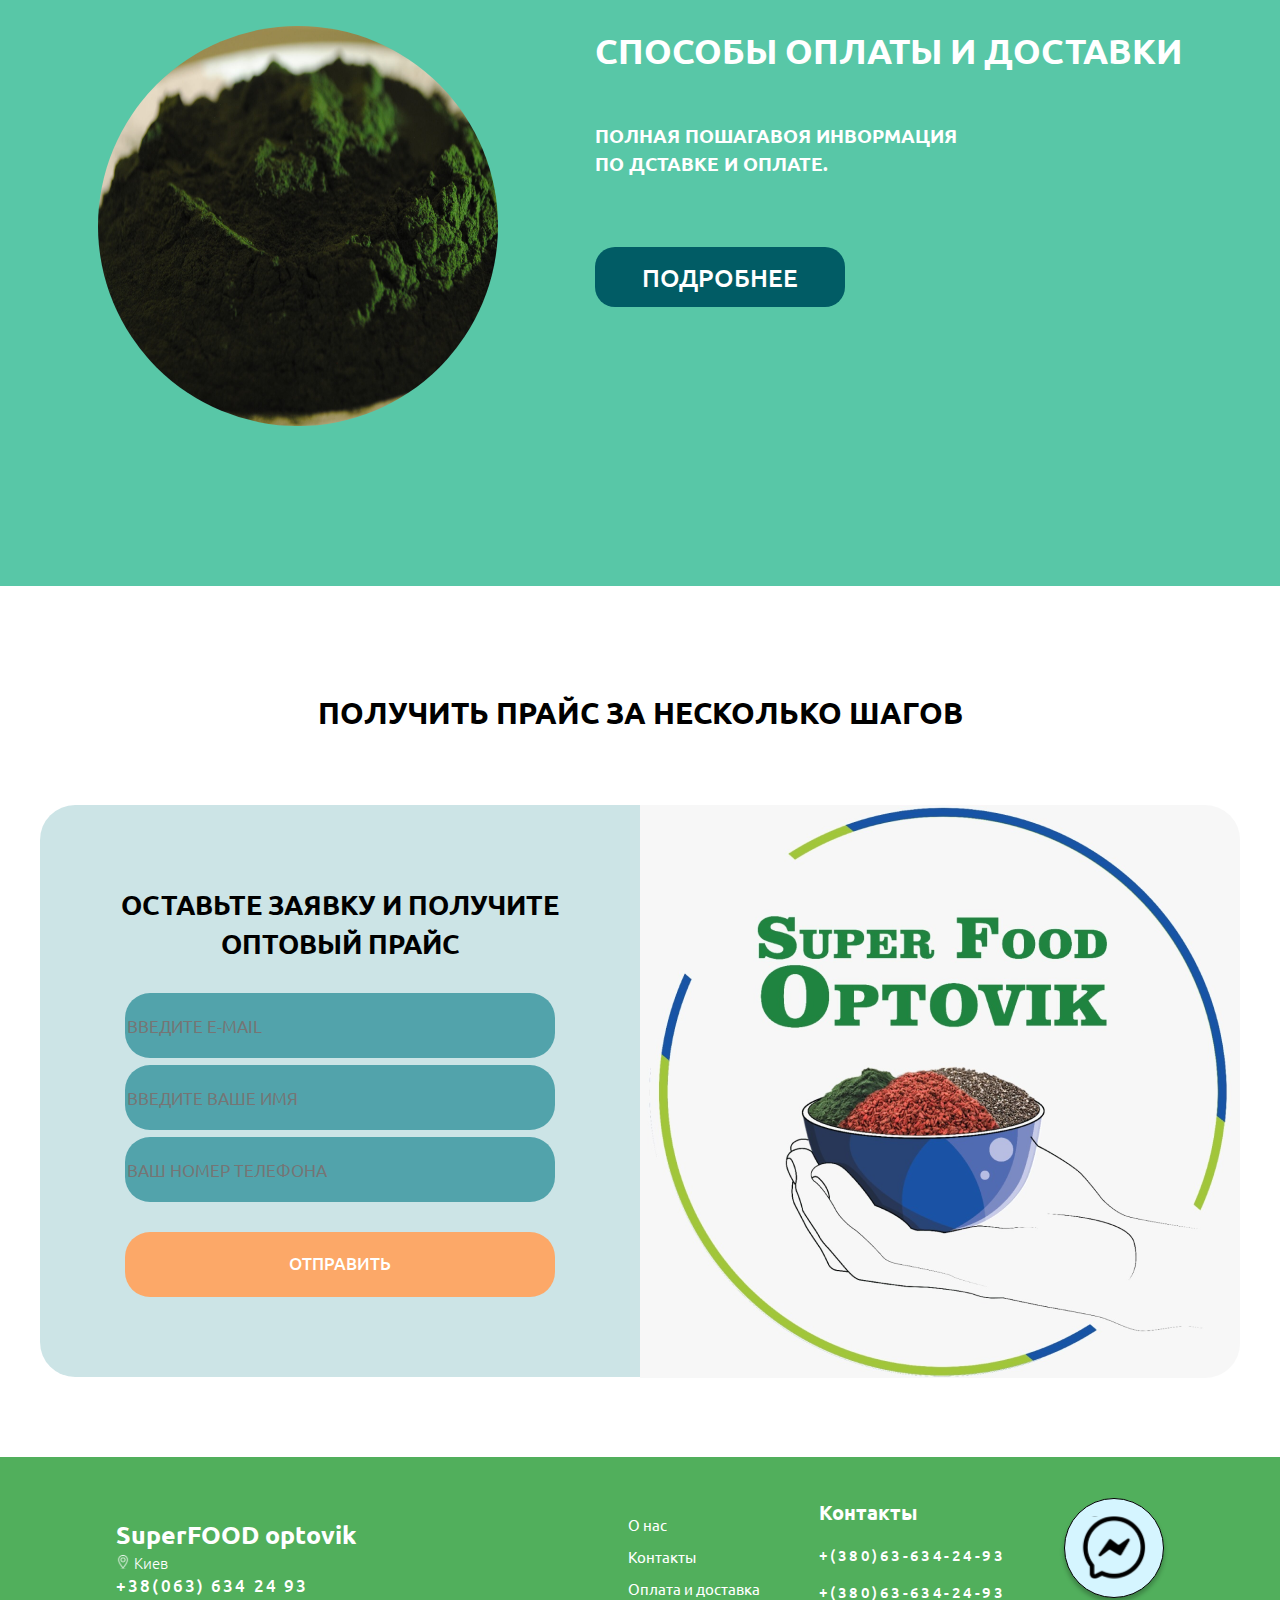
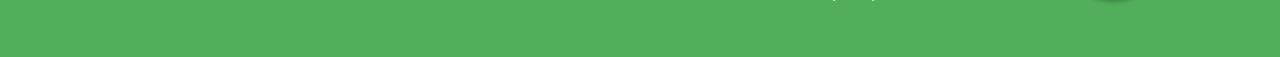
==== commit f87f4f98: "Create footer" ====
--- a/index.html
+++ b/index.html
@@ -16,14 +16,14 @@
     <div class="header__wrapper">
     <div class="header__container">
     <div class="logo">
-      <span>SuperFOOD optovik</span>
-    </div>
-    <div class="header__contacts">
-      <a href="#" class="header__contacts--location">
+      <a href="#">SuperFOOD optovik</a>
+    </div>
+    <div class="location">
+      <a href="#" class="location__city">
         <img src="img/header/location.svg" alt="">
         <span>Киев</span>
       </a>
-     <a href="" class="header__contacts--number">
+     <a href="tel:+(380)63-634-24-93" class="location__number">
       +38(063) 634 24 93
       </a> 
     </div>
@@ -49,12 +49,12 @@
         <img src="img/header/search.svg" alt="">
       </button> -->
     </form>
-    <div class="header__switch">
+    <div class="switch">
       <span>RU</span>
-      <div class="header__switch--btn"></div>
+      <div class="switch__btn"></div>
       <span>UA</span>
     </div>
-    <img src="img/header/basket.svg" alt="" class="header__basket">
+    <img src="img/header/basket.svg" alt="" class="basket">
     </div>
     <!-- /.header__container -->
     </div>
@@ -91,17 +91,17 @@
   <section class="bestsellers">
     <h1 class="bestsellers__title">Хит Продаж!</h1>
     <div class="bestsellers__wrapper">
-      <div class="bestsellers__card">
-        <img src="img/hits/hit-1.jpeg" alt="" class="bestsellers__card--img">
-        <a href="#" class="bestsellers__card--button">Подробнее</a>
-      </div>
-      <div class="bestsellers__card">
-        <img src="img/hits/hit-2.jpeg" alt="" class="bestsellers__card--img">
-        <a href="#" class="bestsellers__card--button">Подробнее</a>
-      </div>
-      <div class="bestsellers__card">
-        <img src="img/hits/hit-3.jpeg" alt="" class="bestsellers__card--img">
-        <a href="#" class="bestsellers__card--button">Подробнее</a>
+      <div class="card-hit">
+        <img src="img/hits/hit-1.jpeg" alt="" class="card-hit__img">
+        <a href="#" class="card-hit__button btn">Подробнее</a>
+      </div>
+      <div class="card-hit">
+        <img src="img/hits/hit-2.jpeg" alt="" class="card-hit__img">
+        <a href="#" class="card-hit__button btn">Подробнее</a>
+      </div>
+      <div class="card-hit">
+        <img src="img/hits/hit-3.jpeg" alt="" class="card-hit__img">
+        <a href="#" class="card-hit__button btn">Подробнее</a>
       </div>
     </div>
   </section>
@@ -113,7 +113,7 @@
           <div class="block__info">
             <h2>Бесплатная доставка</h2>
             <span>Бесплатная доставка при заказе на сумму  от 2000грн</span>
-            <a href="#">Подробнее</a>
+            <a href="#" class="btn">Подробнее</a>
           </div>
         </div>
         <!-- /.block__container -->
@@ -124,7 +124,7 @@
           <div class="block__info">
             <h2>О компании “SUPER FOOD OPTOVIK”</h2>
             <span>О компании “SUPER FOOD OPTOVIK” почему лучше работать с нами!</span>
-            <a href="#">Подробнее</a>
+            <a href="#" class="btn">Подробнее</a>
           </div>
           <img class="block__img" src="img/test-1.jpeg" alt="">
         </div>
@@ -137,7 +137,7 @@
           <div class="block__info">
             <h2>Способы оплаты и доставки</h2>
             <span>Полная пошагавоя инвормация по дставке и оплате.</span>
-            <a href="#">Подробнее</a>
+            <a href="#" class="btn">Подробнее</a>
           </div>
         </div>
         <!-- /.block__container -->
@@ -164,7 +164,50 @@
     <!-- /.price-form__content -->
   </section>
   <footer class="footer">
-    
+    <div class="footer__block-1">
+    <div class="logo footer__logo">
+      <a href="#">SuperFOOD optovik</a>
+    </div>
+    <div class="location">
+      <a href="#" class="location__city">
+        <img src="img/header/location.svg" alt="">
+        <span>Киев</span>
+      </a>
+     <a href="" class="location__number">
+      +38(063) 634 24 93
+      </a> 
+    </div>
+    </div>
+    <!-- /.footer__block-1 -->
+    <div class="footer__block-2">
+      <div class="footer__nav">
+        <ul class="footer-nav">
+          <li class="footer-nav__item">
+            <a href="#">О нас</a>
+          </li>
+          <li class="footer-nav__item">
+            <a href="#">Контакты</a>
+          </li>
+          <li class="footer-nav__item">
+            <a href="#">Оплата и доставка</a>
+          </li>
+        </ul>
+      </div>
+      <!-- /.footer__nav -->
+    <div class="contacts">
+      <h5>Контакты</h5>
+      <a href="tel:+(380)63-634-24-93">+(380)63-634-24-93</a>
+      <a href="tel:+(380)63-634-24-93">+(380)63-634-24-93</a>
+    </div>
+    <!-- /.contacts -->
+    <div class="footer__message">
+      <a href="#" class="message">
+        <img src="img/message.svg" alt="">
+      </a>
+    </div>
+    <!-- /.massage -->
+    </div>
+    <!-- /.footer__block-2 -->
   </footer>
   <script src="js/swiper-bundle.min.js"></script>
   <script src="js/main.js"></script>
--- a/css/style.css
+++ b/css/style.css
@@ -7,6 +7,10 @@
 body {
   font-family: 'Ubuntu', sans-serif;
   color: #FFFFFF;
+}
+
+a {
+  text-decoration: none;
 }
 
 /*! normalize.css v8.0.1 | MIT License | github.com/necolas/normalize.css */
@@ -379,7 +383,17 @@
           align-items: center;
 }
 
-.header__contacts {
+.logo {
+  font-weight: bold;
+  font-size: 25px;
+  line-height: 145%;
+}
+
+.logo a {
+  color: white;
+}
+
+.location {
   display: -webkit-box;
   display: -ms-flexbox;
   display: flex;
@@ -389,32 +403,21 @@
           flex-direction: column;
 }
 
-.header__contacts a {
-  text-decoration: none;
+.location a {
   color: #ffff;
 }
 
-.header__contacts--location span {
+.location__city span {
   font-weight: 300;
   font-size: 15px;
   line-height: 145%;
 }
 
-.header__contacts--number {
+.location__number {
   font-weight: 500;
   font-size: 17px;
   line-height: 145%;
   letter-spacing: 0.125em;
-}
-
-.header__basket {
-  cursor: pointer;
-}
-
-.logo {
-  font-weight: bold;
-  font-size: 25px;
-  line-height: 145%;
 }
 
 .search {
@@ -483,8 +486,11 @@
 }
 
 .nav-menu__item--link {
-  text-decoration: none;
   color: white;
+}
+
+.basket {
+  cursor: pointer;
 }
 
 .swiper {
@@ -547,7 +553,7 @@
   margin-bottom: 90px;
 }
 
-.bestsellers__card {
+.card-hit {
   position: relative;
   display: -webkit-box;
   display: -ms-flexbox;
@@ -562,7 +568,7 @@
   border-radius: 30px;
 }
 
-.bestsellers__card--img {
+.card-hit__img {
   width: 450px;
   height: 450px;
   border-radius: 30px;
@@ -570,17 +576,10 @@
      object-fit: cover;
 }
 
-.bestsellers__card--button {
+.card-hit__button {
   position: absolute;
   bottom: 40px;
-  padding: 12px 47px 12px 47px;
   background: black;
-  border-radius: 20px;
-  text-align: center;
-  margin: auto;
-  text-decoration: none;
-  color: white;
-  text-transform: uppercase;
 }
 
 .block {
@@ -638,6 +637,25 @@
 
 .block__info a {
   background: #015C65;
+}
+
+.block--color {
+  background: white;
+}
+
+.block--color h2 {
+  color: black;
+}
+
+.block--color span {
+  color: black;
+}
+
+.block--color a {
+  background: #00AB13;
+}
+
+.btn {
   border-radius: 20px;
   font-weight: 500;
   font-size: 25px;
@@ -647,22 +665,6 @@
   color: #FFFFFF;
   max-width: 250px;
   padding: 12px 47px 12px 47px;
-}
-
-.block--color {
-  background: white;
-}
-
-.block--color h2 {
-  color: black;
-}
-
-.block--color span {
-  color: black;
-}
-
-.block--color a {
-  background: #00AB13;
 }
 
 .price-form {
@@ -762,4 +764,94 @@
   border: none;
   margin-bottom: 80px;
 }
+
+.footer {
+  background: #51AF5C;
+  height: 200px;
+  display: -webkit-box;
+  display: -ms-flexbox;
+  display: flex;
+  -ms-flex-pack: distribute;
+      justify-content: space-around;
+  -webkit-box-align: center;
+      -ms-flex-align: center;
+          align-items: center;
+}
+
+.footer__block-2 {
+  width: 45vw;
+  display: -webkit-box;
+  display: -ms-flexbox;
+  display: flex;
+  -webkit-box-pack: justify;
+      -ms-flex-pack: justify;
+          justify-content: space-between;
+}
+
+.footer__message {
+  background: #D5F5FF;
+  border: 1px solid #000000;
+  -webkit-box-sizing: border-box;
+          box-sizing: border-box;
+  -webkit-box-shadow: 0px 4px 4px rgba(0, 0, 0, 0.25);
+          box-shadow: 0px 4px 4px rgba(0, 0, 0, 0.25);
+  border-radius: 100px;
+  width: 100px;
+  height: 100px;
+  display: -webkit-box;
+  display: -ms-flexbox;
+  display: flex;
+  -webkit-box-pack: center;
+      -ms-flex-pack: center;
+          justify-content: center;
+  -webkit-box-align: center;
+      -ms-flex-align: center;
+          align-items: center;
+}
+
+.footer-nav__item {
+  margin-bottom: 10px;
+}
+
+.footer-nav__item a {
+  color: white;
+  font-weight: normal;
+  font-size: 15px;
+  line-height: 145%;
+}
+
+.footer-nav__item:last-child {
+  margin-bottom: 0;
+}
+
+.contacts {
+  margin: 0;
+  display: -webkit-box;
+  display: -ms-flexbox;
+  display: flex;
+  -webkit-box-orient: vertical;
+  -webkit-box-direction: normal;
+      -ms-flex-direction: column;
+          flex-direction: column;
+}
+
+.contacts h5 {
+  font-size: 20px;
+  line-height: 145%;
+  margin: 0;
+  margin-bottom: 18px;
+}
+
+.contacts a {
+  font-weight: 500;
+  font-size: 15px;
+  line-height: 145%;
+  letter-spacing: 0.165em;
+  margin-bottom: 15px;
+  color: white;
+}
+
+.contacts a:last-child {
+  margin-bottom: 0;
+}
 /*# sourceMappingURL=style.css.map */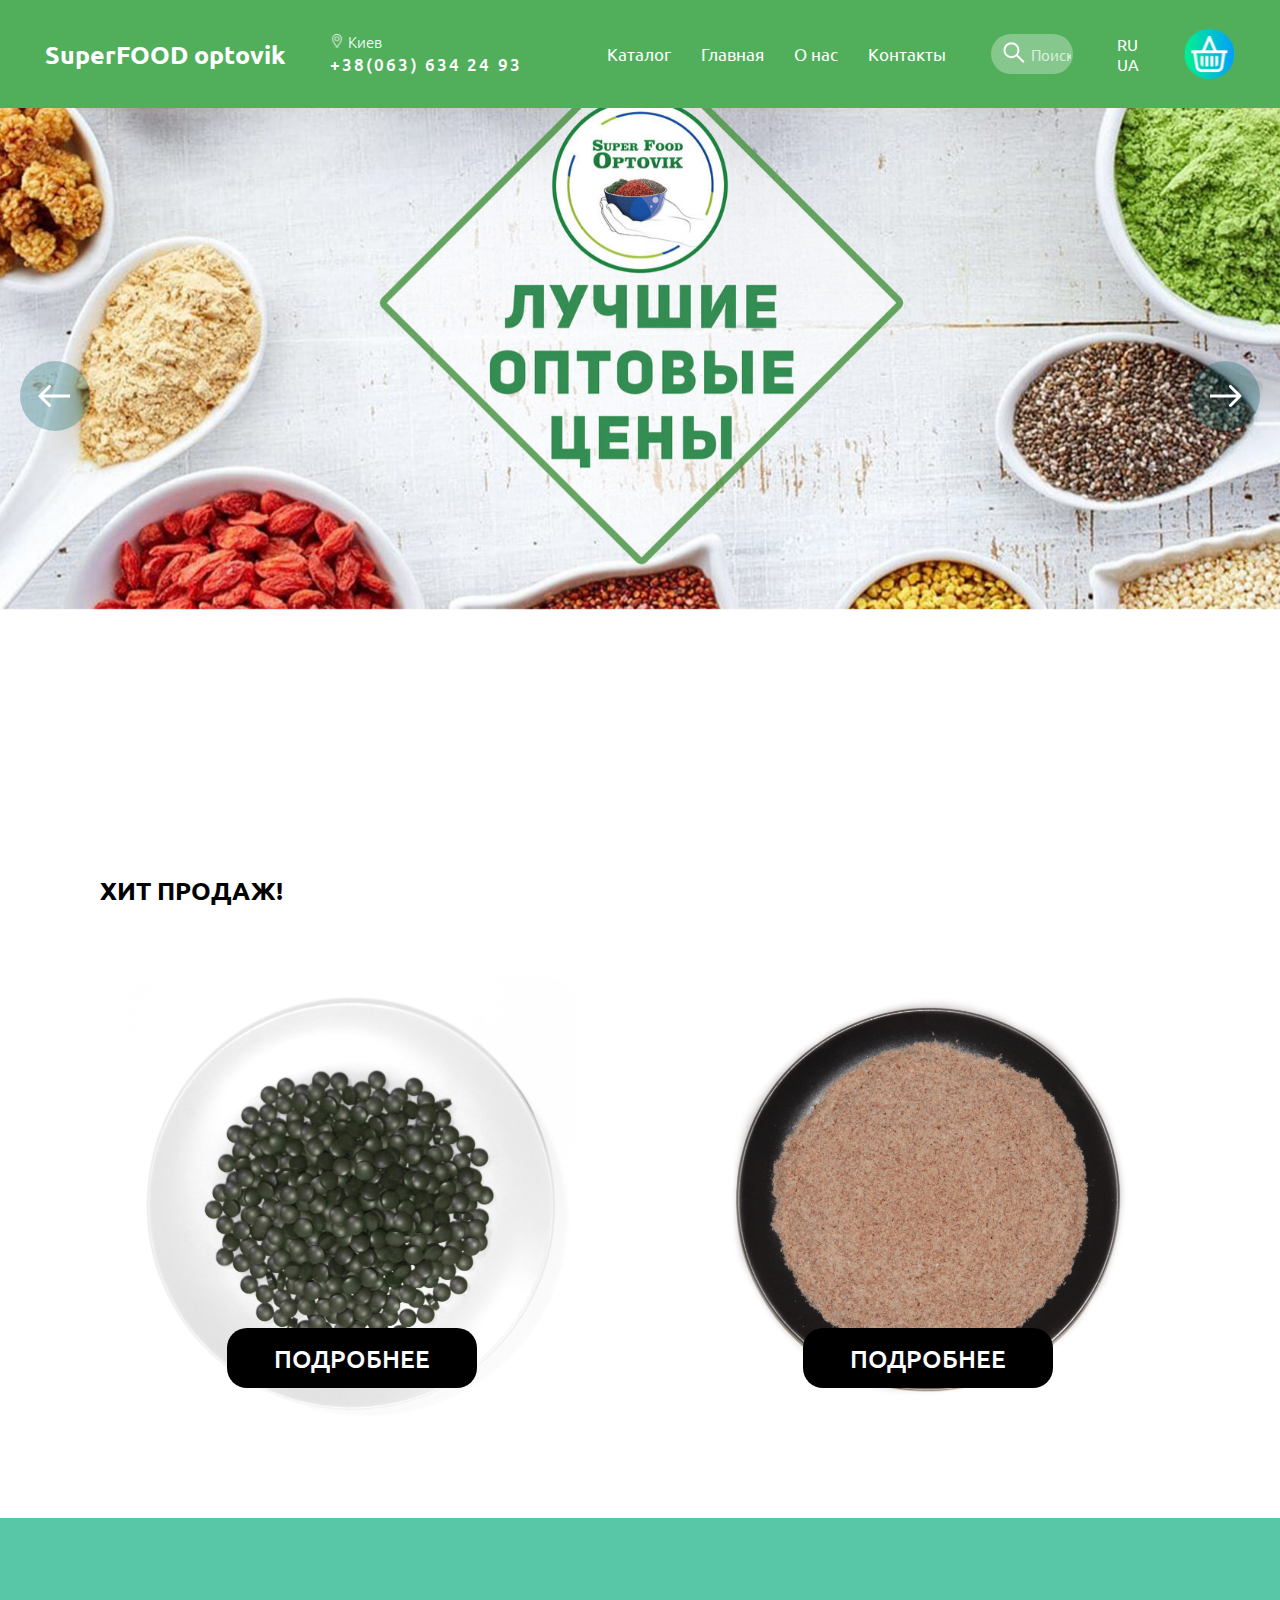
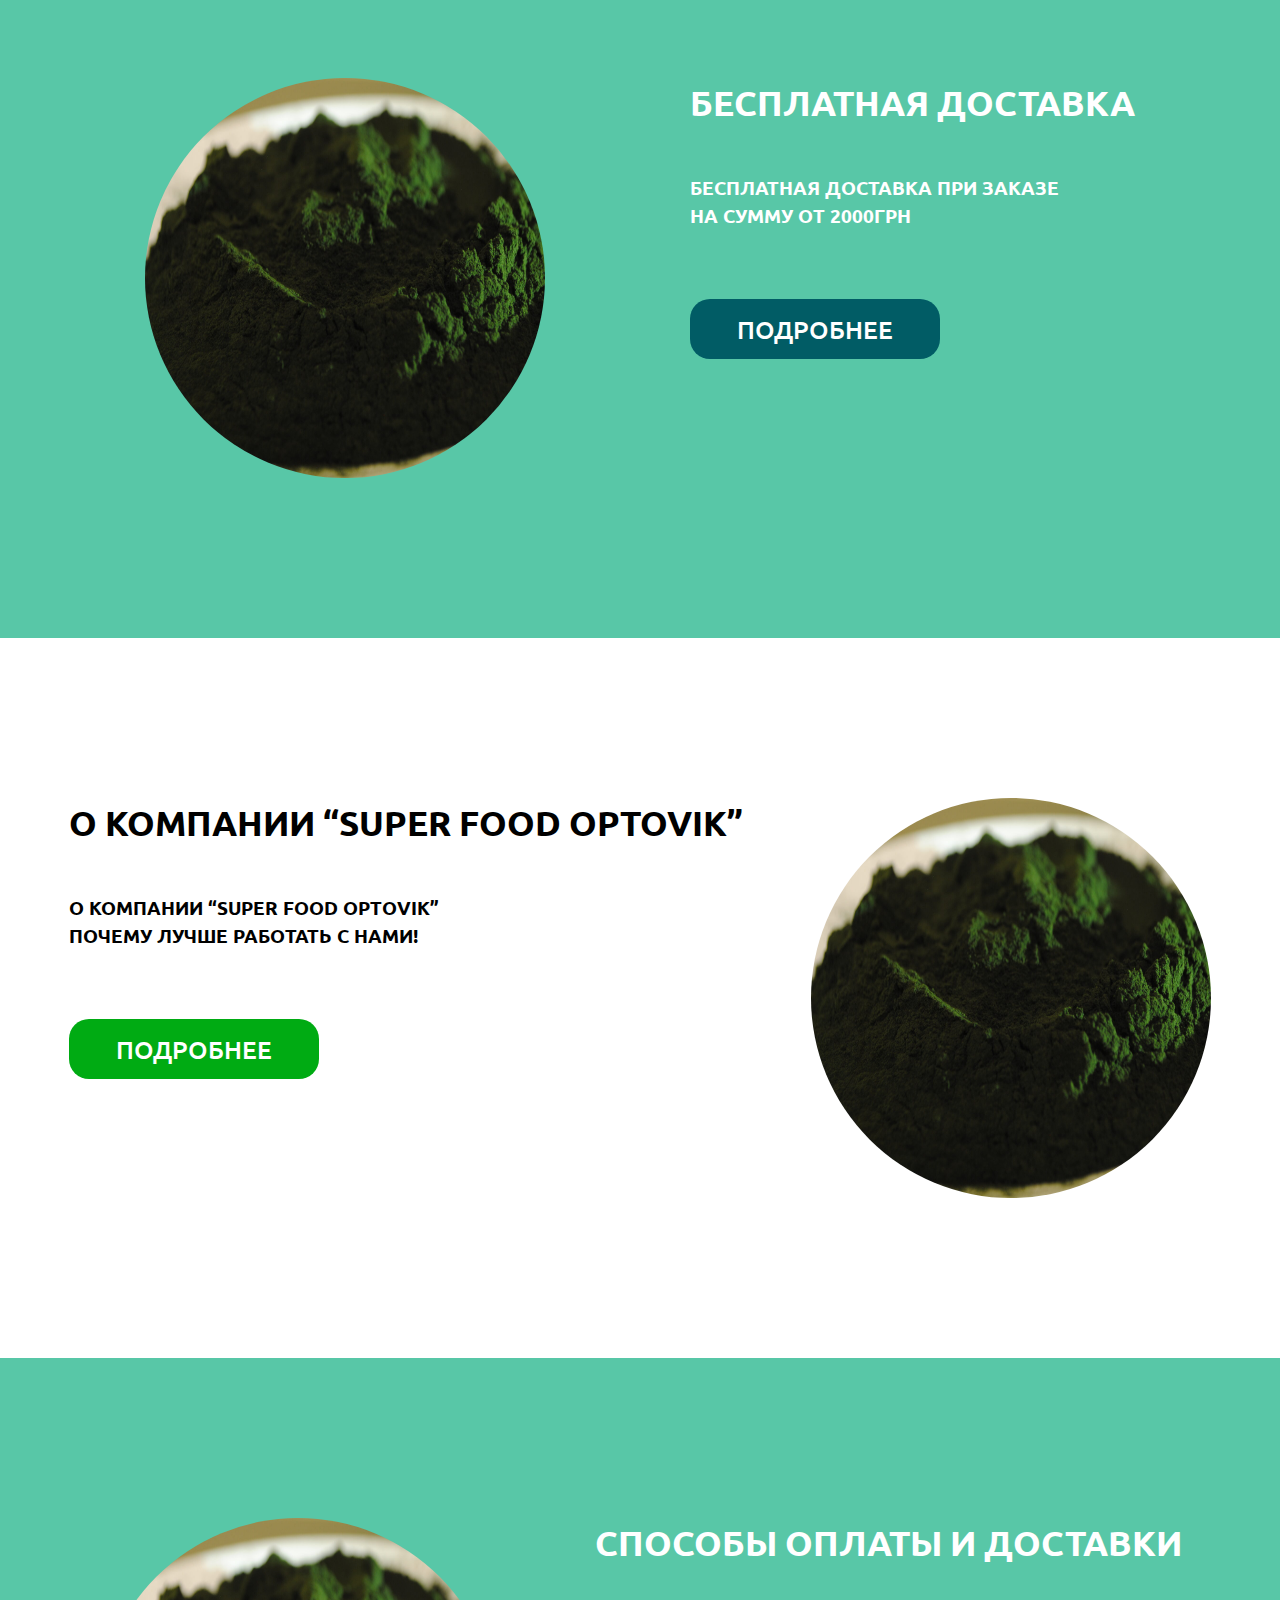
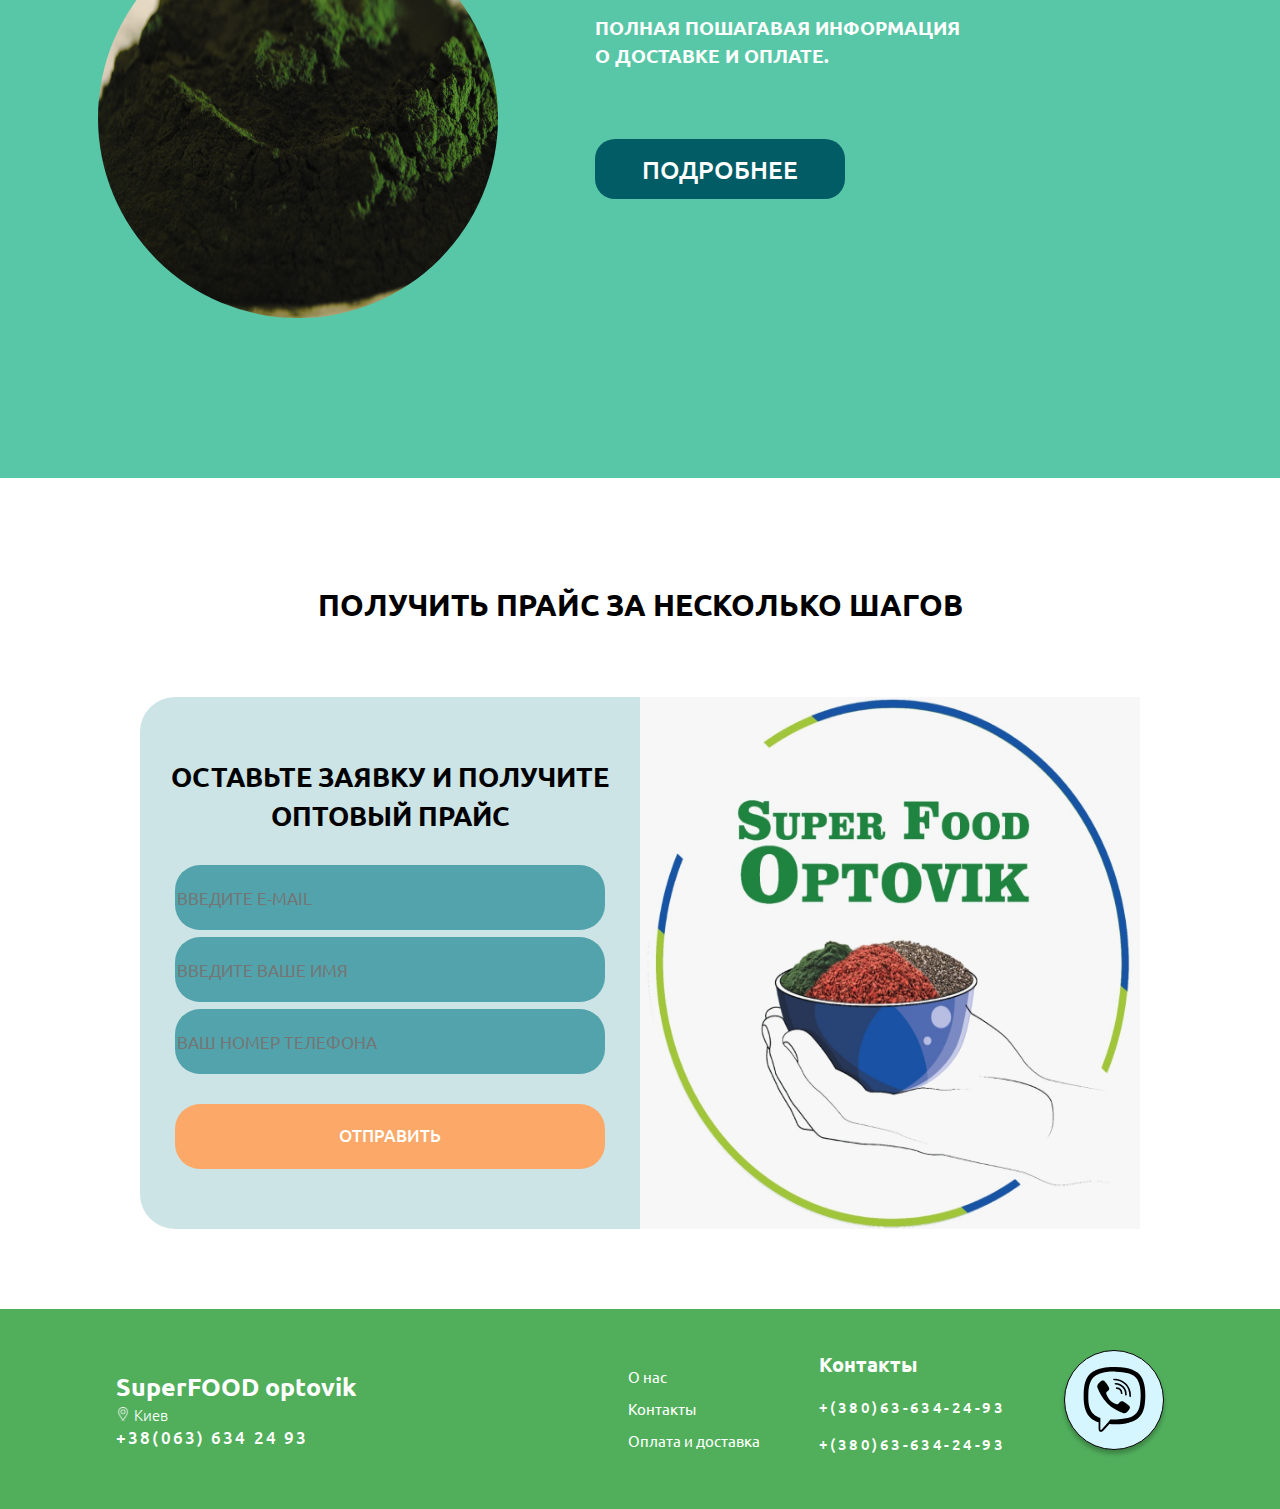
==== commit c9a0b80c: "Changes" ====
--- a/index.html
+++ b/index.html
@@ -13,33 +13,40 @@
 </head>
 <body>
   <header class="header">
+    <div class="burger">
+      <span></span>
+    </div>
     <div class="header__wrapper">
     <div class="header__container">
+    <img src="img/call.svg" alt="" class="call"> 
     <div class="logo">
       <a href="#">SuperFOOD optovik</a>
     </div>
+    <div class="header__location">
     <div class="location">
       <a href="#" class="location__city">
         <img src="img/header/location.svg" alt="">
-        <span>Киев</span>
+            <span>Киев</span>
       </a>
      <a href="tel:+(380)63-634-24-93" class="location__number">
       +38(063) 634 24 93
       </a> 
     </div>
+    </div>
+    <!-- /.header__location -->
     <!-- /.header__contacts -->
     <ul class="nav-menu">
       <li class="nav-menu__item">
-        <a href="#" class="nav-menu__item--link">Каталог</a>
-      </li>
-      <li class="nav-menu__item">
-        <a href="#" class="nav-menu__item--link">Главная</a>
-      </li>
-      <li class="nav-menu__item">
-        <a href="#" class="nav-menu__item--link">О нас</a>
-      </li>
-      <li class="nav-menu__item">
-        <a href="#" class="nav-menu__item--link">Контакты</a>
+        <a href="catalog.html" class="nav-menu__item--link">Каталог</a>
+      </li>
+      <li class="nav-menu__item">
+        <a href="index.html" class="nav-menu__item--link">Главная</a>
+      </li>
+      <li class="nav-menu__item">
+        <a href="about.html" class="nav-menu__item--link">О нас</a>
+      </li>
+      <li class="nav-menu__item">
+        <a href="contacts.html" class="nav-menu__item--link">Контакты</a>
       </li>
     </ul>
     <form action="" class="search">
@@ -51,7 +58,7 @@
     </form>
     <div class="switch">
       <span>RU</span>
-      <div class="switch__btn"></div>
+      <!-- <div class="switch__btn"></div> -->
       <span>UA</span>
     </div>
     <img src="img/header/basket.svg" alt="" class="basket">
@@ -70,12 +77,11 @@
           <img src="img/test-3.jpg" alt="" class="swiper-slide__img">
         </div>
         <div class="swiper-slide">
-          <img src="img/test-2.jpeg" alt="" class="swiper-slide__img">
+          <!-- <img src="img/test-2.jpeg" alt="" class="swiper-slide__img"> -->
         </div>
         <div class="swiper-slide">
-          <img src="img/test-1.jpeg" alt="" class="swiper-slide__img">
-        </div>
-        ...
+          <!-- <img src="img/test-1.jpeg" alt="" class="swiper-slide__img"> -->
+        </div>
       </div>
       <!-- If we need pagination -->
       <div class="swiper-pagination"></div>
@@ -136,13 +142,12 @@
           <img class="block__img" src="img/test-1.jpeg" alt="">
           <div class="block__info">
             <h2>Способы оплаты и доставки</h2>
-            <span>Полная пошагавоя инвормация по дставке и оплате.</span>
+            <span>Полная пошагавая информация о доставке и оплате.</span>
             <a href="#" class="btn">Подробнее</a>
           </div>
         </div>
         <!-- /.block__container -->
       </div>
-
     </div>
     <!-- /.promo__wrapper -->
   </section>
@@ -161,11 +166,14 @@
     </div>
     <img src="img/form.png" alt="">
     </div>
-    <!-- /.price-form__content -->
+    <!-- /.price-form__container -->
   </section>
   <footer class="footer">
     <div class="footer__block-1">
     <div class="logo footer__logo">
+      <a href="#">SuperFOOD optovik</a>
+    </div>
+    <div class="logo-adaptive footer__logo">
       <a href="#">SuperFOOD optovik</a>
     </div>
     <div class="location">
@@ -179,7 +187,7 @@
     </div>
     </div>
     <!-- /.footer__block-1 -->
-    <div class="footer__block-2">
+    <div class="footer__block-2"> 
       <div class="footer__nav">
         <ul class="footer-nav">
           <li class="footer-nav__item">
@@ -202,7 +210,7 @@
     <!-- /.contacts -->
     <div class="footer__message">
       <a href="#" class="message">
-        <img src="img/message.svg" alt="">
+        <img src="img/viber.svg" alt="">
       </a>
     </div>
     <!-- /.massage -->
--- a/css/style.css
+++ b/css/style.css
@@ -7,6 +7,7 @@
 body {
   font-family: 'Ubuntu', sans-serif;
   color: #FFFFFF;
+  margin: 0;
 }
 
 a {
@@ -360,6 +361,10 @@
 .header {
   background: #51AF5C;
   height: 12vh;
+  width: 100%;
+  position: fixed;
+  z-index: 99;
+  top: 0;
 }
 
 .header__wrapper {
@@ -370,17 +375,20 @@
 }
 
 .header__container {
-  max-width: 1400px;
   margin: auto;
   display: -webkit-box;
   display: -ms-flexbox;
   display: flex;
-  -webkit-box-pack: justify;
-      -ms-flex-pack: justify;
-          justify-content: space-between;
+  -webkit-box-pack: space-evenly;
+      -ms-flex-pack: space-evenly;
+          justify-content: space-evenly;
   -webkit-box-align: center;
       -ms-flex-align: center;
           align-items: center;
+}
+
+.call {
+  display: none;
 }
 
 .logo {
@@ -421,7 +429,6 @@
 }
 
 .search {
-  width: 300px;
   display: -webkit-box;
   display: -ms-flexbox;
   display: flex;
@@ -429,7 +436,7 @@
 }
 
 .search__text {
-  height: 35px;
+  height: 40px;
   width: 300px;
   background: rgba(255, 255, 255, 0.3);
   border-radius: 30px;
@@ -467,7 +474,9 @@
   height: 25px;
   position: absolute;
   left: 12px;
-  top: 5px;
+  top: 50%;
+  -webkit-transform: translateY(-50%);
+          transform: translateY(-50%);
   border: none;
 }
 
@@ -491,6 +500,21 @@
 
 .basket {
   cursor: pointer;
+}
+
+.switch {
+  display: -webkit-box;
+  display: -ms-flexbox;
+  display: flex;
+  -webkit-box-orient: vertical;
+  -webkit-box-direction: normal;
+      -ms-flex-direction: column;
+          flex-direction: column;
+  position: relative;
+}
+
+.switch span:last-child {
+  margin-top: 2px;
 }
 
 .swiper {
@@ -699,7 +723,7 @@
 .price-form__container img {
   width: 600px;
   height: 573px;
-  border-radius: 0px 35px 35px 0px;
+  border-radius: 0px 0px 0px 0px;
 }
 
 .price-form__wrapper {
@@ -854,4 +878,898 @@
 .contacts a:last-child {
   margin-bottom: 0;
 }
+
+.logo-adaptive {
+  display: none;
+}
+
+@media (max-width: 1450px) {
+  .nav-menu li:first-child {
+    margin-left: 0;
+  }
+  .card-hit__img {
+    width: 400px;
+    height: 400px;
+  }
+}
+
+@media (max-width: 1340px) {
+  .nav-menu {
+    padding: 0;
+  }
+}
+
+@media (max-width: 1290px) {
+  .nav-menu {
+    padding-left: 40px;
+  }
+  .search {
+    display: -webkit-box;
+    display: -ms-flexbox;
+    display: flex;
+    position: relative;
+  }
+  .search__text {
+    height: 40px;
+    width: 82px;
+    padding-left: 40px;
+  }
+  .search__text::-webkit-input-placeholder {
+    font-size: 15px;
+  }
+  .search__text:-ms-input-placeholder {
+    font-size: 15px;
+  }
+  .search__text::-ms-input-placeholder {
+    font-size: 15px;
+  }
+  .search__text::placeholder {
+    font-size: 15px;
+  }
+  .card-hit:last-child {
+    display: none;
+  }
+  .card-hit__img {
+    width: 450px;
+    height: 450px;
+  }
+  .price-form {
+    margin-top: 80px;
+  }
+  .price-form__title {
+    font-size: 30px;
+    margin-bottom: 70px;
+  }
+  .price-form__container img {
+    width: 500px;
+    height: 532px;
+  }
+  .price-form__wrapper {
+    width: 500px;
+    margin-bottom: 80px;
+  }
+  .form__title {
+    font-size: 27px;
+    width: 500px;
+    margin-top: 60px;
+    margin-bottom: 30px;
+  }
+  .form__input {
+    font-size: 17px;
+    width: 430px;
+    height: 65px;
+    margin-bottom: 7px;
+  }
+  .form__input--last {
+    margin-bottom: 30px;
+  }
+  .form__btn {
+    width: 430px;
+    height: 65px;
+    font-size: 17px;
+    margin-bottom: 60px;
+  }
+}
+
+@media (max-width: 1150px) {
+  .block {
+    width: 100%;
+    height: 80vh;
+  }
+  .block__img {
+    width: 400px;
+    height: 400px;
+    border-radius: 300px;
+  }
+  .block__info h2 {
+    font-size: 35px;
+    margin-bottom: 45px;
+    width: 500px;
+  }
+  .footer__block-2 {
+    width: 60%;
+  }
+}
+
+@media (max-width: 1100px) {
+  .nav-menu {
+    padding-left: 0;
+  }
+}
+
+@media (max-width: 1025px) {
+  .header__location {
+    display: none;
+  }
+  .nav-menu {
+    padding-left: 40px;
+  }
+  .card-hit__img {
+    width: 420px;
+    height: 420px;
+  }
+  .block__img {
+    width: 380px;
+    height: 380px;
+  }
+  .block__info h2 {
+    font-size: 33px;
+    width: 340px;
+  }
+  .block__info span {
+    font-size: 19px;
+    width: 290px;
+  }
+  .btn {
+    font-size: 23px;
+    max-width: 230px;
+  }
+  .price-form {
+    margin-top: 55px;
+  }
+  .price-form__title {
+    font-size: 29px;
+    margin-bottom: 50px;
+  }
+  .price-form__container img {
+    width: 450px;
+    height: 461.5px;
+  }
+  .price-form__wrapper {
+    width: 450px;
+    margin-bottom: 80px;
+  }
+  .form__title {
+    font-size: 25px;
+    width: 420px;
+    margin-top: 40px;
+    margin-bottom: 30px;
+  }
+  .form__input {
+    font-size: 14px;
+    width: 400px;
+    height: 55px;
+    margin-bottom: 7px;
+  }
+  .form__input--last {
+    margin-bottom: 30px;
+  }
+  .form__btn {
+    width: 400px;
+    height: 60px;
+    font-size: 17px;
+    margin-bottom: 50px;
+  }
+}
+
+@media (max-width: 920px) {
+  .nav-menu {
+    padding-left: 20px;
+  }
+  .card-hit__img {
+    width: 400px;
+    height: 400px;
+  }
+  .price-form__container img {
+    width: 400px;
+    height: 432.5px;
+  }
+  .price-form__wrapper {
+    width: 400px;
+  }
+  .form__title {
+    font-size: 23px;
+    width: 390px;
+    margin-top: 30px;
+    margin-bottom: 30px;
+  }
+  .form__input {
+    font-size: 14px;
+    width: 380px;
+    height: 53px;
+  }
+  .form__btn {
+    width: 380px;
+    height: 57px;
+    font-size: 17px;
+    margin-bottom: 40px;
+  }
+}
+
+@media (max-width: 820px) {
+  .nav-menu {
+    padding-left: 10px;
+  }
+  .nav-menu__item {
+    margin-left: 20px;
+  }
+  .search__text {
+    height: 40px;
+    width: 52px;
+    padding-left: 50px;
+  }
+  .card-hit__img {
+    width: 350px;
+    height: 350px;
+  }
+  .block__img {
+    width: 350px;
+    height: 350px;
+  }
+  .price-form__container img {
+    width: 370px;
+    height: 414.7px;
+  }
+  .price-form__wrapper {
+    width: 370px;
+  }
+  .form__title {
+    width: 350px;
+  }
+  .form__input {
+    font-size: 14px;
+    width: 340px;
+    height: 53px;
+  }
+  .form__btn {
+    width: 350px;
+    height: 55px;
+    margin-bottom: 30px;
+  }
+}
+
+@media (max-width: 769px) {
+  .nav-menu {
+    display: none;
+  }
+  .call {
+    display: block;
+    width: 50px;
+    height: 50px;
+    margin-left: 60px;
+  }
+  .bestsellers__wrapper {
+    -webkit-box-orient: vertical;
+    -webkit-box-direction: normal;
+        -ms-flex-direction: column;
+            flex-direction: column;
+    margin-bottom: 70px;
+  }
+  .card-hit {
+    margin-top: 50px;
+  }
+  .card-hit:first-child {
+    margin-top: 0;
+  }
+  .card-hit__img {
+    width: 430px;
+    height: 390px;
+  }
+  .block__img {
+    width: 310px;
+    height: 310px;
+  }
+  .block__info h2 {
+    font-size: 30px;
+    width: 215px;
+  }
+  .block__info span {
+    font-size: 17px;
+    width: 220px;
+  }
+  .btn {
+    font-size: 22px;
+    max-width: 230px;
+  }
+  .price-form__wrapper {
+    margin-bottom: 0;
+  }
+  .price-form__container {
+    -webkit-box-orient: vertical;
+    -webkit-box-direction: normal;
+        -ms-flex-direction: column;
+            flex-direction: column;
+  }
+  .price-form__title {
+    font-size: 28px;
+  }
+  .price-form__container img {
+    width: 400px;
+    height: 414.7px;
+    border-radius: 0px 0px 35px 35px;
+    margin-bottom: 50px;
+  }
+  .price-form__wrapper {
+    width: 400px;
+    border-radius: 35px 35px 0px 0px;
+  }
+  .form__title {
+    width: 350px;
+  }
+  .form__input {
+    font-size: 14px;
+    width: 340px;
+    height: 53px;
+  }
+  .form__btn {
+    width: 350px;
+    height: 55px;
+    margin-bottom: 30px;
+  }
+  .footer__message {
+    width: 80px;
+    height: 81px;
+  }
+  .footer__nav {
+    display: none;
+  }
+  .footer__block-2 {
+    width: 50%;
+  }
+}
+
+@media (max-width: 600px) {
+  .logo {
+    display: none;
+  }
+  .search__text {
+    height: 40px;
+    width: 190px;
+    padding-left: 50px;
+  }
+  .card-hit__img {
+    width: 400px;
+    height: 380px;
+  }
+  .block__img {
+    width: 250px;
+    height: 250px;
+  }
+  .block__info h2 {
+    font-size: 25px;
+    width: 140px;
+  }
+  .block__info span {
+    font-size: 15px;
+    width: 210px;
+  }
+  .btn {
+    font-size: 19px;
+    max-width: 205px;
+  }
+  .price-form__title {
+    font-size: 24px;
+  }
+  .form__title {
+    font-size: 22px;
+  }
+  .logo-adaptive {
+    display: block;
+  }
+  .logo-adaptive a {
+    color: white;
+    font-size: 22px;
+  }
+}
+
+@media (max-width: 525px) {
+  .contacts {
+    display: none;
+  }
+  .footer__block-2 {
+    width: 20%;
+  }
+  .price-form__title {
+    width: 420px;
+  }
+}
+
+@media (max-width: 500px) {
+  .search__text {
+    width: 99px;
+  }
+  .card-hit__img {
+    width: 340px;
+    height: 310px;
+  }
+  .bestsellers__title {
+    margin: 50px 0 50px 100px;
+  }
+  .bestsellers__wrapper {
+    margin-bottom: 50px;
+  }
+  .block__img {
+    display: none;
+  }
+  .block__info h2 {
+    width: 270px;
+  }
+  .form__title {
+    font-size: 20px;
+  }
+  .form__input {
+    font-size: 13px;
+  }
+  .form__btn {
+    font-size: 16px;
+  }
+  .price-form__container {
+    margin-bottom: 50px;
+  }
+  .price-form__container img {
+    display: none;
+  }
+  .price-form__wrapper {
+    border-radius: 35px 35px 35px 35px;
+  }
+}
+
+@media (max-width: 420px) {
+  .btn {
+    font-size: 16px;
+    max-width: 195px;
+  }
+  .card-hit__img {
+    width: 310px;
+    height: 280px;
+  }
+  .price-form__title {
+    font-size: 21px;
+    width: 370px;
+    margin-bottom: 35px;
+  }
+  .price-form__wrapper {
+    width: 340px;
+  }
+  .form__title {
+    font-size: 19px;
+  }
+  .form__input {
+    font-size: 12px;
+    width: 300px;
+    height: 47px;
+  }
+  .form__input--last {
+    margin-bottom: 20px;
+  }
+  .form__btn {
+    font-size: 15px;
+    width: 300px;
+    height: 50px;
+  }
+}
+
+@media (max-width: 379px) {
+  .btn {
+    font-size: 15px;
+    max-width: 180px;
+  }
+  .card-hit__img {
+    width: 290px;
+    height: 260px;
+  }
+  .price-form__title {
+    font-size: 20px;
+    width: 300px;
+  }
+  .price-form__wrapper {
+    width: 300px;
+  }
+  .form__title {
+    font-size: 17px;
+    width: 290px;
+  }
+  .form__input {
+    font-size: 12px;
+    width: 280px;
+    height: 44px;
+  }
+  .form__input--last {
+    margin-bottom: 17px;
+  }
+  .form__btn {
+    font-size: 15px;
+    width: 290px;
+    height: 47px;
+  }
+}
+
+@media (max-width: 360px) {
+  .search__text {
+    width: 50px;
+  }
+}
+
+@media (max-width: 769px) {
+  .burger {
+    position: fixed;
+    z-index: 99;
+    top: 12px;
+    left: 30px;
+    width: 50px;
+    height: 50px;
+    background: rgba(255, 255, 255, 0.3);
+    border-radius: 30px;
+  }
+  .burger span {
+    position: absolute;
+    width: 30px;
+    height: 2px;
+    top: 50%;
+    margin-top: -1px;
+    left: 50%;
+    margin-left: -15px;
+  }
+  .burger span::before {
+    position: absolute;
+    width: 30px;
+    height: 2px;
+    background-color: black;
+    top: 50%;
+    margin-top: -1px;
+    left: 50%;
+    margin-left: -15px;
+    content: '';
+    -webkit-transform: translateY(-5px);
+            transform: translateY(-5px);
+  }
+  .burger span::after {
+    content: '';
+    position: absolute;
+    width: 30px;
+    height: 2px;
+    background-color: black;
+    top: 50%;
+    margin-top: -1px;
+    left: 50%;
+    margin-left: -15px;
+    -webkit-transform: translateY(5px);
+            transform: translateY(5px);
+  }
+}
+
+@media (max-width: 420px) {
+  .burger {
+    position: fixed;
+    z-index: 99;
+    top: 12px;
+    left: 20px;
+  }
+}
+
+.catalog {
+  max-width: 1380px;
+  margin: auto;
+}
+
+.catalog__container {
+  display: -webkit-box;
+  display: -ms-flexbox;
+  display: flex;
+  -ms-flex-wrap: wrap;
+      flex-wrap: wrap;
+  -ms-flex-pack: distribute;
+      justify-content: space-around;
+}
+
+.catalog__title {
+  text-align: center;
+  color: black;
+  margin-top: 130px;
+  margin-bottom: 50px;
+  font-weight: 700;
+  font-size: 25px;
+  line-height: 145%;
+  text-transform: uppercase;
+}
+
+.card-product {
+  width: 350px;
+  height: 465px;
+  -webkit-box-shadow: 0px 12px 20px;
+          box-shadow: 0px 12px 20px;
+  border-radius: 30px;
+  color: black;
+  margin-bottom: 50px;
+}
+
+.card-product__img {
+  width: 350px;
+  height: 275px;
+  border-radius: 30px 30px 0 0;
+}
+
+.card-product__container {
+  width: 290px;
+  margin: auto;
+}
+
+.card-product__block {
+  display: -webkit-box;
+  display: -ms-flexbox;
+  display: flex;
+  -webkit-box-pack: justify;
+      -ms-flex-pack: justify;
+          justify-content: space-between;
+  margin-top: 18px;
+  margin-bottom: 18px;
+}
+
+.card-product__block--units {
+  display: -webkit-box;
+  display: -ms-flexbox;
+  display: flex;
+  -webkit-box-orient: vertical;
+  -webkit-box-direction: normal;
+      -ms-flex-direction: column;
+          flex-direction: column;
+  font-weight: 300;
+  font-size: 10px;
+  line-height: 145%;
+  color: rgba(0, 0, 0, 0.7);
+}
+
+.card-product__block--exist {
+  font-weight: 700;
+  font-size: 15px;
+  line-height: 145%;
+  color: #00AB13;
+}
+
+.card-product__title {
+  text-align: center;
+  margin-bottom: 21px;
+  font-weight: 400;
+  font-size: 17px;
+  line-height: 145%;
+}
+
+.card-product__buy {
+  text-align: center;
+  display: -webkit-box;
+  display: -ms-flexbox;
+  display: flex;
+  -webkit-box-pack: justify;
+      -ms-flex-pack: justify;
+          justify-content: space-between;
+  -webkit-box-align: center;
+      -ms-flex-align: center;
+          align-items: center;
+}
+
+.card-product__buy span {
+  font-weight: 700;
+  font-size: 23px;
+  line-height: 145%;
+}
+
+.about {
+  color: black;
+  margin-top: 130px;
+}
+
+.about__title {
+  margin-bottom: 50px;
+  text-align: center;
+  font-weight: 700;
+  font-size: 33px;
+  line-height: 145%;
+  text-transform: uppercase;
+}
+
+.about__text {
+  max-width: 1190px;
+  margin: auto;
+  margin-bottom: 50px;
+}
+
+.about__text p {
+  font-weight: 400;
+  font-size: 23px;
+  line-height: 35px;
+}
+
+.about__text p span {
+  font-weight: 700;
+}
+
+.delivery {
+  color: black;
+  margin-top: 130px;
+}
+
+.delivery__title {
+  font-style: normal;
+  font-weight: 700;
+  font-size: 33px;
+  line-height: 145%;
+  text-transform: uppercase;
+  text-align: center;
+  margin-bottom: 50px;
+}
+
+.delivery__text {
+  font-style: normal;
+  font-weight: 400;
+  font-size: 23px;
+  line-height: 145%;
+  max-width: 1350px;
+  margin: auto;
+}
+
+.delivery__item {
+  text-align: center;
+}
+
+.pay {
+  margin-bottom: 130px;
+}
+
+.pay__title {
+  margin-bottom: 100px;
+  background: radial-gradient(86.66% 86.66% at 50% 50%, #008D10 0%, rgba(0, 141, 16, 0) 100%);
+  text-align: center;
+  font-weight: 700;
+  font-size: 23px;
+  line-height: 145%;
+  text-transform: uppercase;
+}
+
+.pay__container {
+  max-width: 1400px;
+  margin: auto;
+  display: -webkit-box;
+  display: -ms-flexbox;
+  display: flex;
+  -ms-flex-pack: distribute;
+      justify-content: space-around;
+  -ms-flex-wrap: wrap;
+      flex-wrap: wrap;
+  -webkit-box-align: center;
+      -ms-flex-align: center;
+          align-items: center;
+}
+
+.pay-card-title {
+  font-weight: 700;
+  font-size: 30px;
+  line-height: 145%;
+  text-transform: uppercase;
+}
+
+.pay-card-text {
+  font-weight: 400;
+  font-size: 20px;
+  line-height: 145%;
+  text-transform: uppercase;
+  display: block;
+}
+
+.pay-card-1 {
+  width: 700px;
+  height: 273px;
+  background: linear-gradient(127.39deg, #62D6C1 47.96%, rgba(172, 249, 181, 0) 121.98%);
+  border-radius: 55px;
+  position: relative;
+}
+
+.pay-card-1__title {
+  color: #649422;
+  margin-left: 50px;
+  margin-top: 50px;
+  margin-bottom: 50px;
+}
+
+.pay-card-1__text {
+  color: #306A00;
+  width: 430px;
+  margin-left: 50px;
+}
+
+.pay-card-1__img {
+  position: absolute;
+  bottom: 0;
+  right: 0;
+  border-radius: 0 0 55px 0px;
+}
+
+.pay-card-2 {
+  width: 605px;
+  height: 354px;
+  background: linear-gradient(127.39deg, #62D6D6 47.96%, rgba(172, 249, 181, 0) 121.98%);
+  border-radius: 55px;
+  position: relative;
+}
+
+.pay-card-2__title {
+  margin-left: 120px;
+  color: #006D78;
+  width: 285px;
+}
+
+.pay-card-2__text {
+  margin-left: 120px;
+  color: #005159;
+  width: 445px;
+}
+
+.pay-card-2__img {
+  position: absolute;
+  top: 0;
+  left: 0;
+  border-radius: 55px 0 0 0;
+}
+
+.pay-card-3 {
+  width: 700px;
+  height: 354px;
+  background: linear-gradient(239.55deg, #62C1D6 25.01%, rgba(172, 249, 181, 0) 170.37%);
+  border-radius: 55px;
+  position: relative;
+}
+
+.pay-card-3__title {
+  color: #03626B;
+  margin-left: 33px;
+  width: 500px;
+}
+
+.pay-card-3__text {
+  width: 486px;
+  color: #004870;
+  margin-left: 33px;
+}
+
+.pay-card-3__img {
+  position: absolute;
+  right: 0;
+  bottom: 0;
+}
+
+.pay-card-4 {
+  width: 605px;
+  height: 273px;
+  background: linear-gradient(127.39deg, rgba(98, 214, 131, 0.91) 47.96%, rgba(172, 249, 181, 0) 121.98%);
+  border-radius: 55px;
+  position: relative;
+}
+
+.pay-card-4__title {
+  margin-left: 107px;
+  color: #008435;
+  width: 287px;
+}
+
+.pay-card-4__text {
+  color: #00481B;
+  width: 454px;
+  margin-left: 107px;
+}
+
+.pay-card-4__img {
+  position: absolute;
+  top: 0;
+  left: 0;
+  border-radius: 55px 0 0 0;
+}
 /*# sourceMappingURL=style.css.map */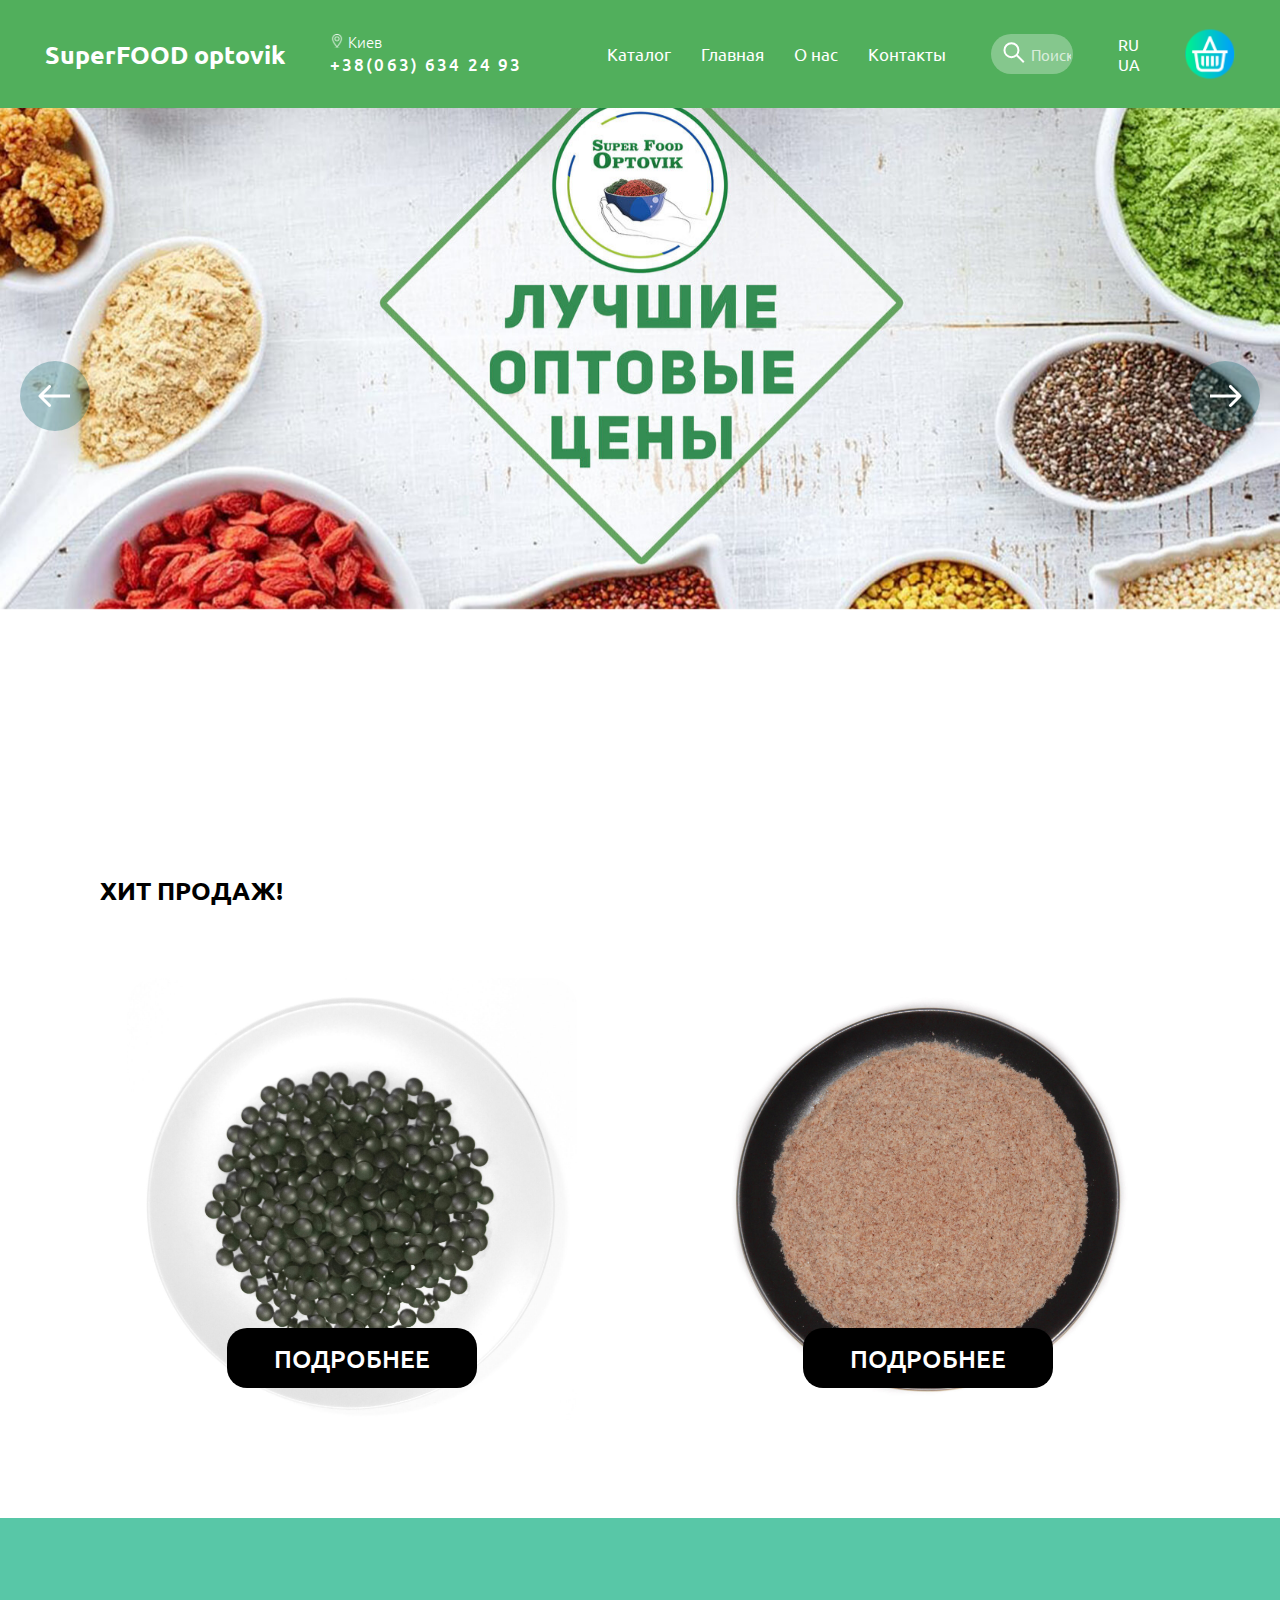
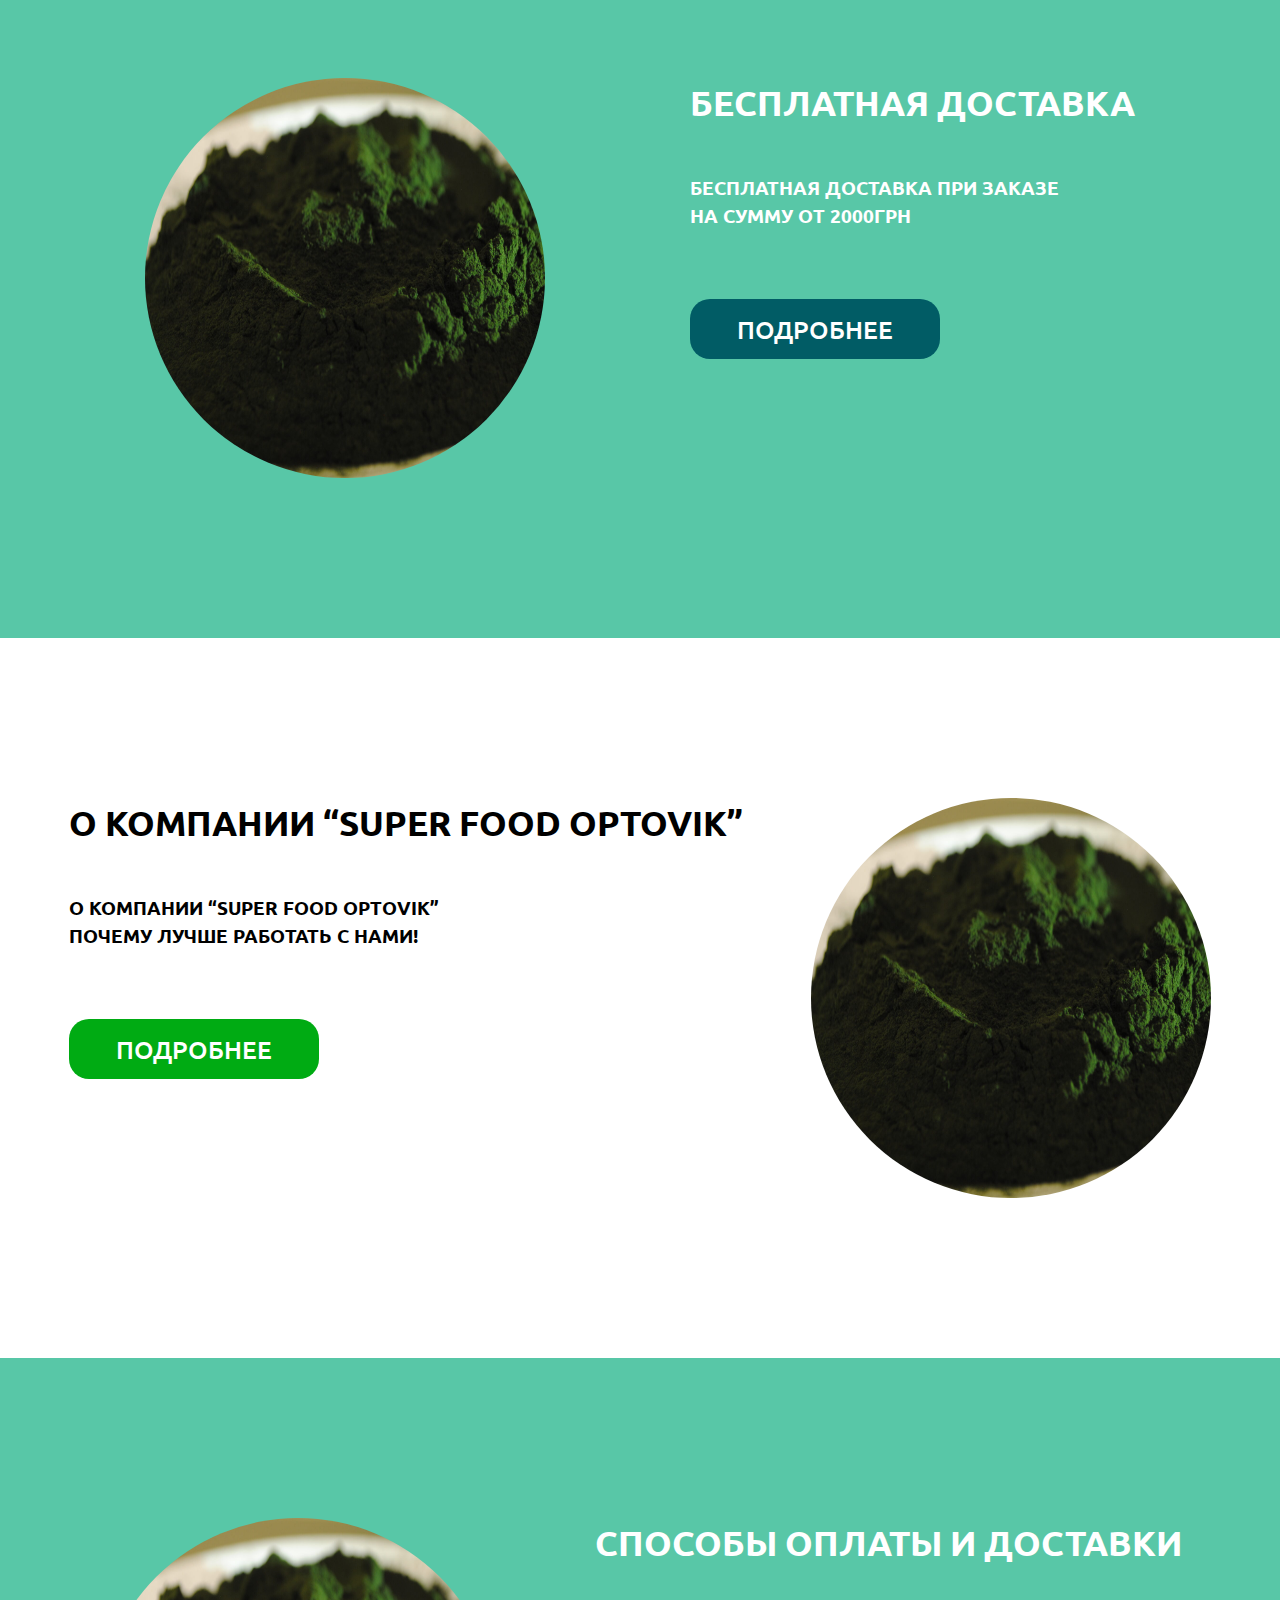
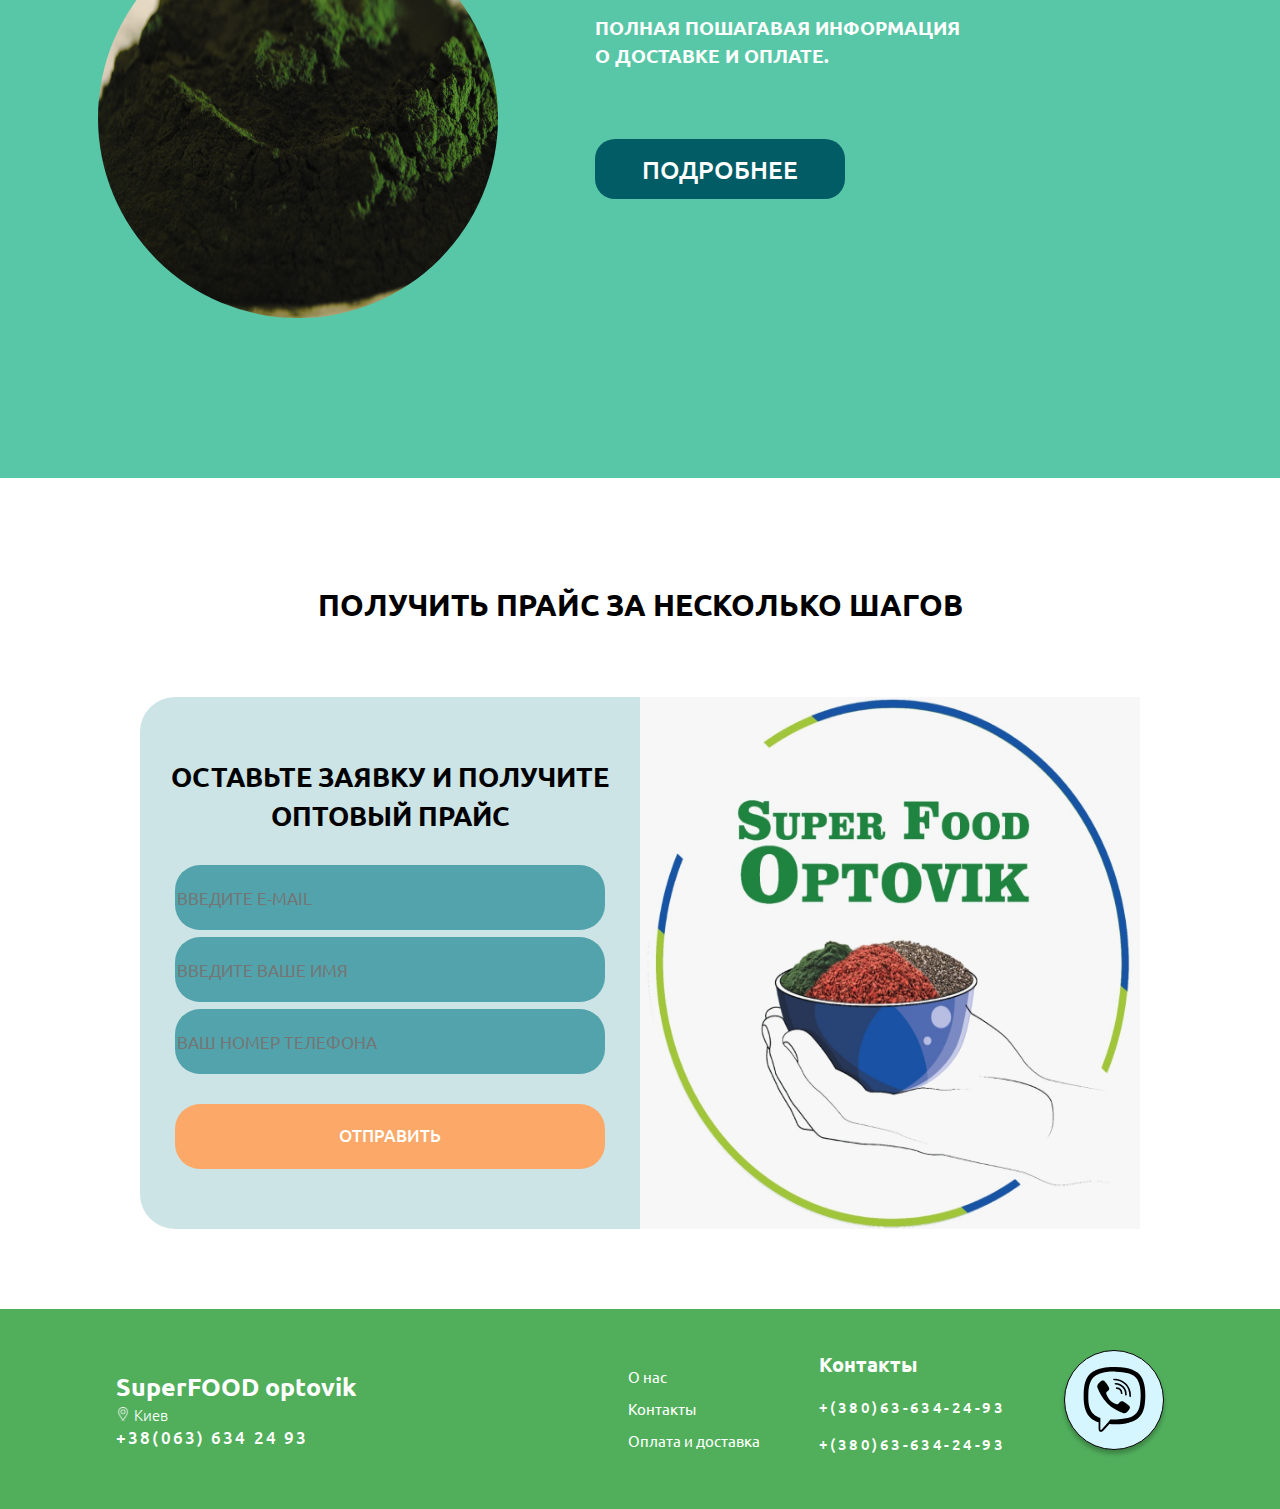
==== commit b86dd217: "New changes" ====
--- a/index.html
+++ b/index.html
@@ -8,16 +8,17 @@
   <title>SuperFOOD optovik</title>
   <link href="https://fonts.googleapis.com/css2?family=Ubuntu:wght@300;400;500;700&display=swap" 
   rel="stylesheet">
+  <link rel="stylesheet" href="css/normalize.css">
   <link rel="stylesheet" href="css/style.css">
   <link rel="stylesheet" href="css/swiper-bundle.min.css">
 </head>
 <body>
   <header class="header">
-    <div class="burger">
-      <span></span>
-    </div>
+   
     <div class="header__wrapper">
     <div class="header__container">
+      <div class="burger">
+    </div>
     <img src="img/call.svg" alt="" class="call"> 
     <div class="logo">
       <a href="#">SuperFOOD optovik</a>
@@ -87,8 +88,10 @@
       <div class="swiper-pagination"></div>
 
       <!-- If we need navigation buttons -->
+      <div class="wrap">
       <button class="slider-button slider-button--prev"></button>
       <button class="slider-button slider-button--next"></button>
+      </div>
 
       <!-- If we need scrollbar -->
       <div class="swiper-scrollbar"></div>
--- a/css/style.css
+++ b/css/style.css
@@ -12,6 +12,118 @@
 
 a {
   text-decoration: none;
+}
+
+.title {
+  text-align: center;
+  color: black;
+  margin-top: 120px;
+  margin-bottom: 40px;
+  font-weight: 700;
+  font-size: 33px;
+  line-height: 145%;
+  text-transform: uppercase;
+}
+
+@media (max-width: 1025px) {
+  .title {
+    margin-top: 110px;
+    margin-bottom: 30px;
+    font-size: 28px;
+  }
+}
+
+@media (max-width: 769px) {
+  .title {
+    margin-top: 105px;
+    margin-bottom: 25px;
+    font-size: 27px;
+  }
+}
+
+@media (max-width: 481px) {
+  .title {
+    margin-top: 100px;
+    margin-bottom: 20px;
+    font-size: 25px;
+  }
+}
+
+@media (max-width: 381px) {
+  .title {
+    margin-top: 95px;
+    margin-bottom: 20px;
+  }
+}
+
+@-webkit-keyframes visible {
+  0% {
+    opacity: 0;
+  }
+  100% {
+    opacity: 1;
+  }
+}
+
+@keyframes visible {
+  0% {
+    opacity: 0;
+  }
+  100% {
+    opacity: 1;
+  }
+}
+
+@-webkit-keyframes font {
+  0% {
+    font-size: 0;
+  }
+  100% {
+    font-size: 17px;
+  }
+}
+
+@keyframes font {
+  0% {
+    font-size: 0;
+  }
+  100% {
+    font-size: 17px;
+  }
+}
+
+.close {
+  position: fixed;
+  top: 90px;
+  right: 30px;
+  width: 50px;
+  height: 50px;
+  z-index: 99;
+  cursor: pointer;
+}
+
+.close::after {
+  content: '';
+  background-color: black;
+  position: absolute;
+  width: 35px;
+  height: 3px;
+  left: 12px;
+  bottom: 23px;
+  -webkit-transform: rotate(-45deg);
+          transform: rotate(-45deg);
+}
+
+.close::before {
+  top: 23px;
+  content: '';
+  background-color: black;
+  position: absolute;
+  width: 35px;
+  height: 3px;
+  left: 12px;
+  -webkit-transform: rotate(45deg);
+          transform: rotate(45deg);
 }
 
 /*! normalize.css v8.0.1 | MIT License | github.com/necolas/normalize.css */
@@ -1142,11 +1254,37 @@
   .nav-menu {
     display: none;
   }
+  .nav-menu--active {
+    display: -webkit-box;
+    display: -ms-flexbox;
+    display: flex;
+    position: fixed;
+    top: 10vh;
+    width: 100%;
+    height: 100vh;
+    background: rgba(8, 18, 9, 0.95);
+    text-align: center;
+    -webkit-box-orient: vertical;
+    -webkit-box-direction: normal;
+        -ms-flex-direction: column;
+            flex-direction: column;
+    margin: 0;
+    -webkit-animation: visible 1.2s forwards;
+            animation: visible 1.2s forwards;
+  }
+  .nav-menu__item {
+    margin-top: 40px;
+    margin-left: 0;
+    -webkit-animation: font 1.2s forwards;
+            animation: font 1.2s forwards;
+  }
+  .button--unvis {
+    display: none;
+  }
   .call {
     display: block;
     width: 50px;
     height: 50px;
-    margin-left: 60px;
   }
   .bestsellers__wrapper {
     -webkit-box-orient: vertical;
@@ -1400,65 +1538,61 @@
   }
 }
 
-@media (max-width: 769px) {
+.burger {
+  display: none;
+}
+
+@media (max-width: 768px) {
   .burger {
-    position: fixed;
-    z-index: 99;
-    top: 12px;
-    left: 30px;
+    display: block;
+    position: relative;
     width: 50px;
     height: 50px;
+    z-index: 99;
     background: rgba(255, 255, 255, 0.3);
-    border-radius: 30px;
-  }
-  .burger span {
+    border-radius: 50%;
+    cursor: pointer;
+  }
+  .burger::after {
+    content: '';
+    background-color: white;
     position: absolute;
-    width: 30px;
-    height: 2px;
-    top: 50%;
-    margin-top: -1px;
-    left: 50%;
-    margin-left: -15px;
-  }
-  .burger span::before {
+    width: 26px;
+    height: 3px;
+    left: 12px;
+    bottom: 19px;
+    -webkit-transition: 0.5s;
+    transition: 0.5s;
+  }
+  .burger::before {
+    top: 19px;
+    content: '';
+    background-color: white;
     position: absolute;
-    width: 30px;
-    height: 2px;
-    background-color: black;
-    top: 50%;
-    margin-top: -1px;
-    left: 50%;
-    margin-left: -15px;
-    content: '';
-    -webkit-transform: translateY(-5px);
-            transform: translateY(-5px);
-  }
-  .burger span::after {
-    content: '';
-    position: absolute;
-    width: 30px;
-    height: 2px;
-    background-color: black;
-    top: 50%;
-    margin-top: -1px;
-    left: 50%;
-    margin-left: -15px;
-    -webkit-transform: translateY(5px);
-            transform: translateY(5px);
-  }
-}
-
-@media (max-width: 420px) {
-  .burger {
-    position: fixed;
-    z-index: 99;
-    top: 12px;
-    left: 20px;
+    width: 26px;
+    height: 3px;
+    left: 12px;
+    -webkit-transition: 0.5s;
+    transition: 0.5s;
+  }
+  .burger--active::before {
+    -webkit-transform: rotate(45deg);
+            transform: rotate(45deg);
+    top: 23px;
+    -webkit-transition: 0.5s;
+    transition: 0.5s;
+  }
+  .burger--active::after {
+    -webkit-transform: rotate(-45deg);
+            transform: rotate(-45deg);
+    bottom: 23px;
+    -webkit-transition: 0.5s;
+    transition: 0.5s;
   }
 }
 
 .catalog {
-  max-width: 1380px;
+  max-width: 1280px;
   margin: auto;
 }
 
@@ -1470,17 +1604,6 @@
       flex-wrap: wrap;
   -ms-flex-pack: distribute;
       justify-content: space-around;
-}
-
-.catalog__title {
-  text-align: center;
-  color: black;
-  margin-top: 130px;
-  margin-bottom: 50px;
-  font-weight: 700;
-  font-size: 25px;
-  line-height: 145%;
-  text-transform: uppercase;
 }
 
 .card-product {
@@ -1542,6 +1665,11 @@
   font-weight: 400;
   font-size: 17px;
   line-height: 145%;
+  margin-top: 0;
+}
+
+.card-product__title a {
+  color: black;
 }
 
 .card-product__buy {
@@ -1563,18 +1691,319 @@
   line-height: 145%;
 }
 
+.card-product__buy img {
+  width: 51px;
+  height: 51px;
+}
+
+@media (max-width: 1400px) {
+  .catalog {
+    max-width: 1240px;
+  }
+}
+
+@media (max-width: 1280px) {
+  .catalog {
+    max-width: 1180px;
+  }
+}
+
+@media (max-width: 1190px) {
+  .catalog {
+    max-width: 1100px;
+  }
+  .card-product {
+    width: 320px;
+    height: 410px;
+    margin-bottom: 50px;
+  }
+  .card-product__img {
+    width: 320px;
+    height: 230px;
+  }
+  .card-product__container {
+    width: 270px;
+  }
+  .card-product__block {
+    margin-top: 16px;
+    margin-bottom: 17px;
+  }
+  .card-product__block--units {
+    font-size: 10px;
+  }
+  .card-product__block--exist {
+    font-size: 15px;
+  }
+  .card-product__title {
+    margin-bottom: 21px;
+    font-size: 16px;
+  }
+  .card-product__buy span {
+    font-size: 21px;
+  }
+}
+
+@media (max-width: 1101px) {
+  .catalog {
+    max-width: 1030px;
+  }
+  .card-product {
+    width: 310px;
+    height: 405px;
+  }
+  .card-product__img {
+    width: 310px;
+    height: 220px;
+  }
+}
+
+@media (max-width: 1025px) {
+  .catalog {
+    max-width: 760px;
+  }
+  .catalog__container {
+    -webkit-box-pack: justify;
+        -ms-flex-pack: justify;
+            justify-content: space-between;
+  }
+  .card-product {
+    width: 330px;
+    height: 435px;
+    margin-bottom: 50px;
+  }
+  .card-product__img {
+    width: 330px;
+    height: 245px;
+  }
+  .card-product__container {
+    width: 275px;
+  }
+  .card-product__container--units {
+    font-size: 10px;
+  }
+  .card-product__container--exist {
+    font-size: 15px;
+  }
+  .card-product__title {
+    margin-bottom: 21px;
+    font-size: 16px;
+  }
+  .card-product__buy span {
+    font-size: 21px;
+  }
+}
+
+@media (max-width: 921px) {
+  .catalog {
+    max-width: 760px;
+  }
+  .catalog__container {
+    -ms-flex-pack: distribute;
+        justify-content: space-around;
+  }
+  .card-product {
+    width: 320px;
+    height: 420px;
+    margin-bottom: 50px;
+  }
+  .card-product__img {
+    width: 320px;
+    height: 240px;
+  }
+  .card-product__container {
+    width: 270px;
+  }
+  .card-product__block {
+    margin-top: 15px;
+    margin-bottom: 15px;
+  }
+}
+
+@media (max-width: 769px) {
+  .catalog {
+    max-width: 700px;
+  }
+}
+
+@media (max-width: 701px) {
+  .catalog {
+    max-width: 620px;
+  }
+  .card-product {
+    width: 280px;
+    height: 370px;
+    margin-bottom: 50px;
+  }
+  .card-product__img {
+    width: 280px;
+    height: 200px;
+  }
+  .card-product__container {
+    width: 250px;
+  }
+  .card-product__block {
+    margin-top: 15px;
+    margin-bottom: 15px;
+  }
+  .card-product__block--units {
+    font-size: 10px;
+  }
+  .card-product__block--exist {
+    font-size: 14px;
+  }
+  .card-product__title {
+    margin-bottom: 19px;
+    font-size: 15px;
+  }
+  .card-product__buy span {
+    font-size: 20px;
+  }
+  .card-product__buy img {
+    width: 47px;
+    height: 47px;
+  }
+}
+
+@media (max-width: 621px) {
+  .catalog {
+    max-width: 520px;
+  }
+  .card-product {
+    width: 350px;
+    height: 420px;
+    margin-bottom: 50px;
+  }
+  .card-product__img {
+    width: 350px;
+    height: 240px;
+  }
+  .card-product__container {
+    width: 265px;
+  }
+  .card-product__block {
+    margin-top: 15px;
+    margin-bottom: 15px;
+  }
+  .card-product__block--units {
+    font-size: 10px;
+  }
+  .card-product__block--exist {
+    font-size: 14px;
+  }
+  .card-product__title {
+    margin-bottom: 19px;
+    font-size: 16px;
+  }
+  .card-product__buy span {
+    font-size: 20px;
+  }
+  .card-product__buy img {
+    width: 49px;
+    height: 49px;
+  }
+}
+
+@media (max-width: 421px) {
+  .card-product {
+    width: 310px;
+    height: 380px;
+    margin-bottom: 50px;
+  }
+  .card-product__img {
+    width: 310px;
+    height: 210px;
+  }
+  .card-product__container {
+    width: 255px;
+  }
+  .card-product__block {
+    margin-top: 15px;
+    margin-bottom: 14px;
+  }
+  .card-product__block--units {
+    font-size: 10px;
+  }
+  .card-product__block--exist {
+    font-size: 14px;
+  }
+  .card-product__title {
+    margin-bottom: 17px;
+    font-size: 15px;
+  }
+  .card-product__buy span {
+    font-size: 19px;
+  }
+  .card-product__buy img {
+    width: 49px;
+    height: 49px;
+  }
+}
+
+@media (max-width: 381px) {
+  .card-product {
+    width: 290px;
+    height: 360px;
+  }
+  .card-product__img {
+    width: 290px;
+    height: 200px;
+  }
+  .card-product__container {
+    width: 245px;
+  }
+  .card-product__block {
+    margin-top: 13px;
+    margin-bottom: 13px;
+  }
+  .card-product__title {
+    margin-bottom: 17px;
+  }
+  .card-product__buy span {
+    font-size: 18px;
+  }
+  .card-product__buy img {
+    width: 46px;
+    height: 46px;
+  }
+}
+
+@media (max-width: 341px) {
+  .card-product {
+    width: 270px;
+    height: 330px;
+  }
+  .card-product__img {
+    width: 270px;
+    height: 190px;
+  }
+  .card-product__container {
+    width: 230px;
+  }
+  .card-product__block {
+    margin-top: 12px;
+    margin-bottom: 7px;
+  }
+  .card-product__block--units {
+    font-size: 9px;
+  }
+  .card-product__block--exist {
+    font-size: 12px;
+  }
+  .card-product__title {
+    margin-bottom: 16px;
+    font-size: 14px;
+  }
+  .card-product__buy span {
+    font-size: 16px;
+  }
+  .card-product__buy img {
+    width: 43px;
+    height: 43px;
+  }
+}
+
 .about {
   color: black;
-  margin-top: 130px;
-}
-
-.about__title {
-  margin-bottom: 50px;
-  text-align: center;
-  font-weight: 700;
-  font-size: 33px;
-  line-height: 145%;
-  text-transform: uppercase;
 }
 
 .about__text {
@@ -1593,19 +2022,92 @@
   font-weight: 700;
 }
 
+@media (max-width: 1280px) {
+  .about__text {
+    max-width: 990px;
+  }
+}
+
+@media (max-width: 1024px) {
+  .about__text {
+    max-width: 740px;
+  }
+  .about__text p {
+    font-size: 21px;
+  }
+}
+
+@media (max-width: 840px) {
+  .about__text {
+    max-width: 720px;
+  }
+}
+
+@media (max-width: 768px) {
+  .about__text {
+    max-width: 620px;
+  }
+  .about__text p {
+    font-size: 20px;
+  }
+}
+
+@media (max-width: 660px) {
+  .about__text {
+    max-width: 540px;
+  }
+}
+
+@media (max-width: 580px) {
+  .about__text {
+    max-width: 460px;
+  }
+  .about__text p {
+    font-size: 20px;
+  }
+}
+
+@media (max-width: 480px) {
+  .about__text {
+    max-width: 400px;
+  }
+  .about__text p {
+    font-size: 19px;
+  }
+}
+
+@media (max-width: 420px) {
+  .about__text {
+    max-width: 360px;
+  }
+}
+
+@media (max-width: 380px) {
+  .about__text {
+    max-width: 340px;
+  }
+}
+
+@media (max-width: 360px) {
+  .about__title {
+    font-size: 22px;
+  }
+  .about__text {
+    max-width: 320px;
+  }
+  .about__text p {
+    font-size: 17px;
+  }
+}
+
+@media (max-width: 340px) {
+  .about__text {
+    max-width: 300px;
+  }
+}
+
 .delivery {
   color: black;
-  margin-top: 130px;
-}
-
-.delivery__title {
-  font-style: normal;
-  font-weight: 700;
-  font-size: 33px;
-  line-height: 145%;
-  text-transform: uppercase;
-  text-align: center;
-  margin-bottom: 50px;
 }
 
 .delivery__text {
@@ -1613,20 +2115,20 @@
   font-weight: 400;
   font-size: 23px;
   line-height: 145%;
+  text-align: center;
+}
+
+.delivery__item {
+  text-align: center;
+}
+
+.container {
   max-width: 1350px;
   margin: auto;
 }
 
-.delivery__item {
-  text-align: center;
-}
-
-.pay {
-  margin-bottom: 130px;
-}
-
 .pay__title {
-  margin-bottom: 100px;
+  margin: 0;
   background: radial-gradient(86.66% 86.66% at 50% 50%, #008D10 0%, rgba(0, 141, 16, 0) 100%);
   text-align: center;
   font-weight: 700;
@@ -1636,8 +2138,8 @@
 }
 
 .pay__container {
-  max-width: 1400px;
-  margin: auto;
+  margin-top: 80px;
+  margin-bottom: 80px;
   display: -webkit-box;
   display: -ms-flexbox;
   display: flex;
@@ -1743,7 +2245,8 @@
 .pay-card-3__img {
   position: absolute;
   right: 0;
-  bottom: 0;
+  bottom: -5px;
+  border-radius: 0 0 50px 0;
 }
 
 .pay-card-4 {
@@ -1772,4 +2275,653 @@
   left: 0;
   border-radius: 55px 0 0 0;
 }
+
+@media (max-width: 1400px) {
+  .container {
+    max-width: 1200px;
+  }
+  .pay-card-title {
+    font-size: 25px;
+  }
+  .pay-card-text {
+    font-size: 17px;
+  }
+  .pay-card-1 {
+    width: 481px;
+    height: 273px;
+  }
+  .pay-card-1__title {
+    margin-left: 50px;
+    margin-top: 50px;
+    margin-bottom: 50px;
+  }
+  .pay-card-1__text {
+    width: 240px;
+    margin-left: 50px;
+  }
+  .pay-card-2 {
+    width: 604px;
+    height: 354px;
+  }
+  .pay-card-2__title {
+    margin-left: 120px;
+    width: 285px;
+  }
+  .pay-card-2__text {
+    margin-left: 120px;
+    width: 445px;
+  }
+  .pay-card-3 {
+    width: 481px;
+    height: 354px;
+  }
+  .pay-card-3__title {
+    margin-left: 33px;
+    width: 411px;
+  }
+  .pay-card-3__text {
+    width: 297px;
+    margin-left: 33px;
+  }
+  .pay-card-3__img {
+    width: 136px;
+    height: 156px;
+  }
+  .pay-card-4 {
+    width: 605px;
+    height: 273px;
+  }
+  .pay-card-4__title {
+    margin-left: 107px;
+    width: 287px;
+  }
+  .pay-card-4__text {
+    width: 454px;
+    margin-left: 107px;
+  }
+  .pay-card-4__img {
+    width: 92px;
+    height: 133px;
+  }
+}
+
+@media (max-width: 1280px) {
+  .container {
+    max-width: 1150px;
+  }
+  .delivery__text {
+    font-size: 22px;
+  }
+}
+
+@media (max-width: 1150px) {
+  .container {
+    max-width: 1000px;
+  }
+  .pay-card-1 {
+    width: 427px;
+    height: 273px;
+  }
+  .pay-card-1__title {
+    margin-left: 32px;
+    margin-top: 40px;
+    margin-bottom: 34px;
+  }
+  .pay-card-1__text {
+    width: 262px;
+    margin-left: 32px;
+  }
+  .pay-card-2 {
+    width: 427px;
+    height: 341px;
+  }
+  .pay-card-2__title {
+    margin-left: 105px;
+    width: 214px;
+  }
+  .pay-card-2__text {
+    margin-left: 105px;
+    width: 281px;
+  }
+  .pay-card-2__img {
+    width: 105px;
+    height: 133px;
+  }
+  .pay-card-3 {
+    width: 428px;
+    height: 308px;
+  }
+  .pay-card-3__title {
+    margin-left: 33px;
+    width: 395px;
+  }
+  .pay-card-3__text {
+    width: 323px;
+    margin-left: 33px;
+  }
+  .pay-card-3__img {
+    width: 130px;
+    height: 135px;
+    right: -6px;
+    bottom: -4px;
+    border-radius: 0 0 75px 0;
+  }
+  .pay-card-4 {
+    width: 427px;
+    height: 240px;
+  }
+  .pay-card-4__title {
+    margin-left: 77px;
+    width: 272px;
+  }
+  .pay-card-4__text {
+    width: 329px;
+    margin-left: 77px;
+  }
+  .pay-card-4__img {
+    width: 80px;
+    height: 101px;
+  }
+}
+
+@media (max-width: 1024px) {
+  .container {
+    max-width: 920px;
+  }
+  .container__text {
+    font-size: 21px;
+  }
+  .pay__container {
+    margin-top: 60px;
+    margin-bottom: 60px;
+  }
+  .pay-card-title {
+    font-size: 23px;
+  }
+  .pay-card-text {
+    font-size: 15px;
+  }
+  .pay-card-1 {
+    width: 427px;
+    height: 253px;
+  }
+  .pay-card-1__title {
+    margin-left: 32px;
+    margin-top: 40px;
+    margin-bottom: 34px;
+  }
+  .pay-card-1__text {
+    width: 240px;
+    margin-left: 32px;
+  }
+  .pay-card-2 {
+    width: 427px;
+    height: 311px;
+  }
+  .pay-card-2__title {
+    margin-left: 105px;
+    width: 214px;
+  }
+  .pay-card-2__text {
+    margin-left: 105px;
+    width: 281px;
+  }
+  .pay-card-3 {
+    width: 428px;
+    height: 258px;
+  }
+  .pay-card-3__title {
+    margin-left: 33px;
+    width: 395px;
+  }
+  .pay-card-3__text {
+    width: 323px;
+    margin-left: 33px;
+  }
+  .pay-card-4 {
+    width: 427px;
+    height: 240px;
+  }
+  .pay-card-4__title {
+    margin-left: 77px;
+    width: 272px;
+  }
+  .pay-card-4__text {
+    width: 329px;
+    margin-left: 77px;
+  }
+}
+
+@media (max-width: 921px) {
+  .container {
+    max-width: 580px;
+  }
+  .pay-card-width {
+    width: 100%;
+    margin-bottom: 20px;
+  }
+  .pay-card-width ::last-child {
+    margin-bottom: 0;
+  }
+}
+
+@media (max-width: 769px) {
+  .delivery__text {
+    font-size: 20px;
+  }
+}
+
+@media (max-width: 601px) {
+  .container {
+    max-width: 500px;
+  }
+  .delivery__item img {
+    width: 100%;
+  }
+  .pay__container {
+    margin-top: 50px;
+    margin-bottom: 50px;
+  }
+}
+
+@media (max-width: 510px) {
+  .container {
+    width: 100%;
+  }
+  .pay-card-3__img {
+    right: 0;
+  }
+}
+
+@media (max-width: 450px) {
+  .pay-card-title {
+    font-size: 22px;
+  }
+  .pay-card-text {
+    font-size: 15px;
+  }
+  .pay-card-1__img {
+    width: 90px;
+    height: 90px;
+  }
+  .pay-card-2__title {
+    margin-left: 105px;
+    width: 214px;
+  }
+  .pay-card-2__text {
+    margin-left: 105px;
+    width: 250px;
+  }
+  .pay-card-2__img {
+    width: 95px;
+    height: 123px;
+  }
+  .pay-card-3 {
+    height: 280px;
+  }
+  .pay-card-3__title {
+    margin-left: 33px;
+    width: 199px;
+  }
+  .pay-card-3__text {
+    width: 270px;
+    margin-left: 33px;
+  }
+  .pay-card-3__img {
+    right: 0;
+    width: 120px;
+    height: 125px;
+  }
+  .pay-card-4__title {
+    margin-left: 77px;
+    width: 200px;
+  }
+  .pay-card-4__text {
+    width: 270px;
+    margin-left: 77px;
+  }
+  .pay-card-4__img {
+    width: 70px;
+    height: 91px;
+  }
+}
+
+@media (max-width: 384px) {
+  .pay__container {
+    margin-top: 40px;
+    margin-bottom: 40px;
+  }
+  .pay-card-title {
+    font-size: 21px;
+  }
+  .pay-card-text {
+    font-size: 14px;
+  }
+  .pay-card-1 {
+    height: 180px;
+  }
+  .pay-card-1__title {
+    margin-left: 33px;
+    margin-top: 30px;
+    margin-bottom: 18px;
+  }
+  .pay-card-1__text {
+    width: 240px;
+    margin-left: 33px;
+  }
+  .pay-card-1__img {
+    width: 70px;
+    height: 70px;
+  }
+  .pay-card-2 {
+    height: 270px;
+  }
+  .pay-card-2__title {
+    margin-left: 80px;
+    width: 214px;
+    margin-bottom: 15px;
+  }
+  .pay-card-2__text {
+    margin-left: 80px;
+    width: 240px;
+  }
+  .pay-card-2__img {
+    width: 75px;
+    height: 100px;
+  }
+  .pay-card-3 {
+    height: 260px;
+  }
+  .pay-card-3__title {
+    margin-left: 33px;
+    width: 199px;
+  }
+  .pay-card-3__text {
+    width: 240px;
+    margin-left: 33px;
+  }
+  .pay-card-3__img {
+    right: 0;
+    width: 100px;
+    height: 105px;
+  }
+  .pay-card-4 {
+    height: 220px;
+  }
+  .pay-card-4__title {
+    margin-left: 77px;
+    width: 200px;
+  }
+  .pay-card-4__text {
+    width: 230px;
+    margin-left: 77px;
+  }
+  .pay-card-4__img {
+    width: 65px;
+    height: 86px;
+  }
+}
+
+@media (max-width: 340px) {
+  .pay__container {
+    margin-top: 30px;
+    margin-bottom: 30px;
+  }
+  .pay-card-1__title {
+    margin-left: 17px;
+  }
+  .pay-card-1__text {
+    width: 240px;
+    margin-left: 17px;
+  }
+  .delivery__text {
+    font-size: 21px;
+  }
+}
+
+.q {
+  width: 154px;
+  height: 44px;
+  background: rgba(1, 92, 101, 0.3);
+  border-radius: 30px;
+  color: black;
+  display: -webkit-box;
+  display: -ms-flexbox;
+  display: flex;
+  -webkit-box-align: center;
+      -ms-flex-align: center;
+          align-items: center;
+  -webkit-box-pack: center;
+      -ms-flex-pack: center;
+          justify-content: center;
+}
+
+.product {
+  margin-top: 120px;
+  margin-bottom: 50px;
+  color: black;
+}
+
+.product__container {
+  display: -webkit-box;
+  display: -ms-flexbox;
+  display: flex;
+  -webkit-box-pack: space-evenly;
+      -ms-flex-pack: space-evenly;
+          justify-content: space-evenly;
+}
+
+.product__img {
+  background: black;
+  width: 500px;
+  height: 550px;
+  border-radius: 30px;
+}
+
+.product__img img {
+  -o-object-fit: fill;
+     object-fit: fill;
+}
+
+.product__title {
+  font-style: normal;
+  font-weight: 700;
+  font-size: 30px;
+  line-height: 145%;
+  margin-top: 0;
+  margin-bottom: 15px;
+}
+
+.product__title--mobile {
+  display: none;
+}
+
+.product__title--exist {
+  font-style: normal;
+  font-weight: 700;
+  font-size: 20px;
+  line-height: 145%;
+  color: #00AB13;
+}
+
+.product__pay-wrapp {
+  display: -webkit-box;
+  display: -ms-flexbox;
+  display: flex;
+  -webkit-box-align: end;
+      -ms-flex-align: end;
+          align-items: flex-end;
+  max-width: 570px;
+  -webkit-box-pack: justify;
+      -ms-flex-pack: justify;
+          justify-content: space-between;
+}
+
+.product__functional {
+  display: -webkit-box;
+  display: -ms-flexbox;
+  display: flex;
+  -webkit-box-align: end;
+      -ms-flex-align: end;
+          align-items: flex-end;
+}
+
+.product__functional--basket {
+  margin-left: 30px;
+}
+
+.product__price {
+  margin-top: 50px;
+  position: relative;
+}
+
+.product__price--unit {
+  position: absolute;
+  width: 68px;
+  bottom: 38px;
+  font-style: normal;
+  font-weight: 300;
+  font-size: 10px;
+  line-height: 145%;
+  color: rgba(0, 0, 0, 0.7);
+}
+
+.product__price--value {
+  font-weight: 700;
+  font-size: 25px;
+  line-height: 145%;
+}
+
+.product__sum {
+  position: relative;
+  margin-left: 20px;
+}
+
+.product__sum--text {
+  position: absolute;
+  bottom: 30px;
+  font-weight: 300;
+  font-size: 10px;
+  line-height: 145%;
+  color: rgba(0, 0, 0, 0.7);
+}
+
+.product__sum--value {
+  font-weight: 700;
+  font-size: 20px;
+  line-height: 145%;
+}
+
+.product__feature--title {
+  margin-top: 35px;
+  margin-bottom: 25px;
+  display: block;
+  font-weight: 700;
+  font-size: 20px;
+  line-height: 145%;
+  color: rgba(0, 0, 0, 0.7);
+}
+
+.product__feature--text {
+  width: 670px;
+  font-weight: 400;
+  font-size: 15px;
+  line-height: 145%;
+}
+
+.basket {
+  width: 50px;
+  height: 50px;
+}
+
+@media (max-width: 1281px) {
+  .product__img {
+    background: black;
+    width: 500px;
+    height: 640px;
+    border-radius: 30px;
+  }
+  .product__feature--text {
+    width: 557px;
+  }
+}
+
+@media (max-width: 1121px) {
+  .product__img {
+    background: black;
+    width: 440px;
+    height: 500px;
+    border-radius: 30px;
+  }
+  .product__feature--text {
+    width: 520px;
+  }
+}
+
+@media (max-width: 1025px) {
+  .product__img {
+    width: 400px;
+    height: 440px;
+  }
+  .product__title {
+    font-size: 27px;
+    width: 330px;
+  }
+  .product__title--exist {
+    font-size: 17px;
+  }
+  .product__pay-wrapp {
+    max-width: 440px;
+  }
+  .product__functional--basket {
+    margin-left: 20px;
+  }
+  .product__price {
+    margin-top: 50px;
+  }
+  .product__price--value {
+    font-size: 23px;
+  }
+  .product__sum {
+    margin-left: 17px;
+  }
+  .product__sum--value {
+    font-weight: 700;
+    font-size: 20px;
+    line-height: 145%;
+  }
+  .product__feature--text {
+    width: 420px;
+  }
+  .q {
+    width: 134px;
+    height: 38px;
+  }
+}
+
+@media (max-width: 921px) {
+  .product__container {
+    -webkit-box-orient: vertical;
+    -webkit-box-direction: normal;
+        -ms-flex-direction: column;
+            flex-direction: column;
+    -webkit-box-align: center;
+        -ms-flex-align: center;
+            align-items: center;
+  }
+  .product__img {
+    width: 580px;
+    height: 380px;
+  }
+  .product__title {
+    display: none;
+  }
+  .product__title--mobile {
+    display: block;
+    width: 500px;
+  }
+  .product__pay-wrapp {
+    max-width: 400px;
+  }
+}
 /*# sourceMappingURL=style.css.map */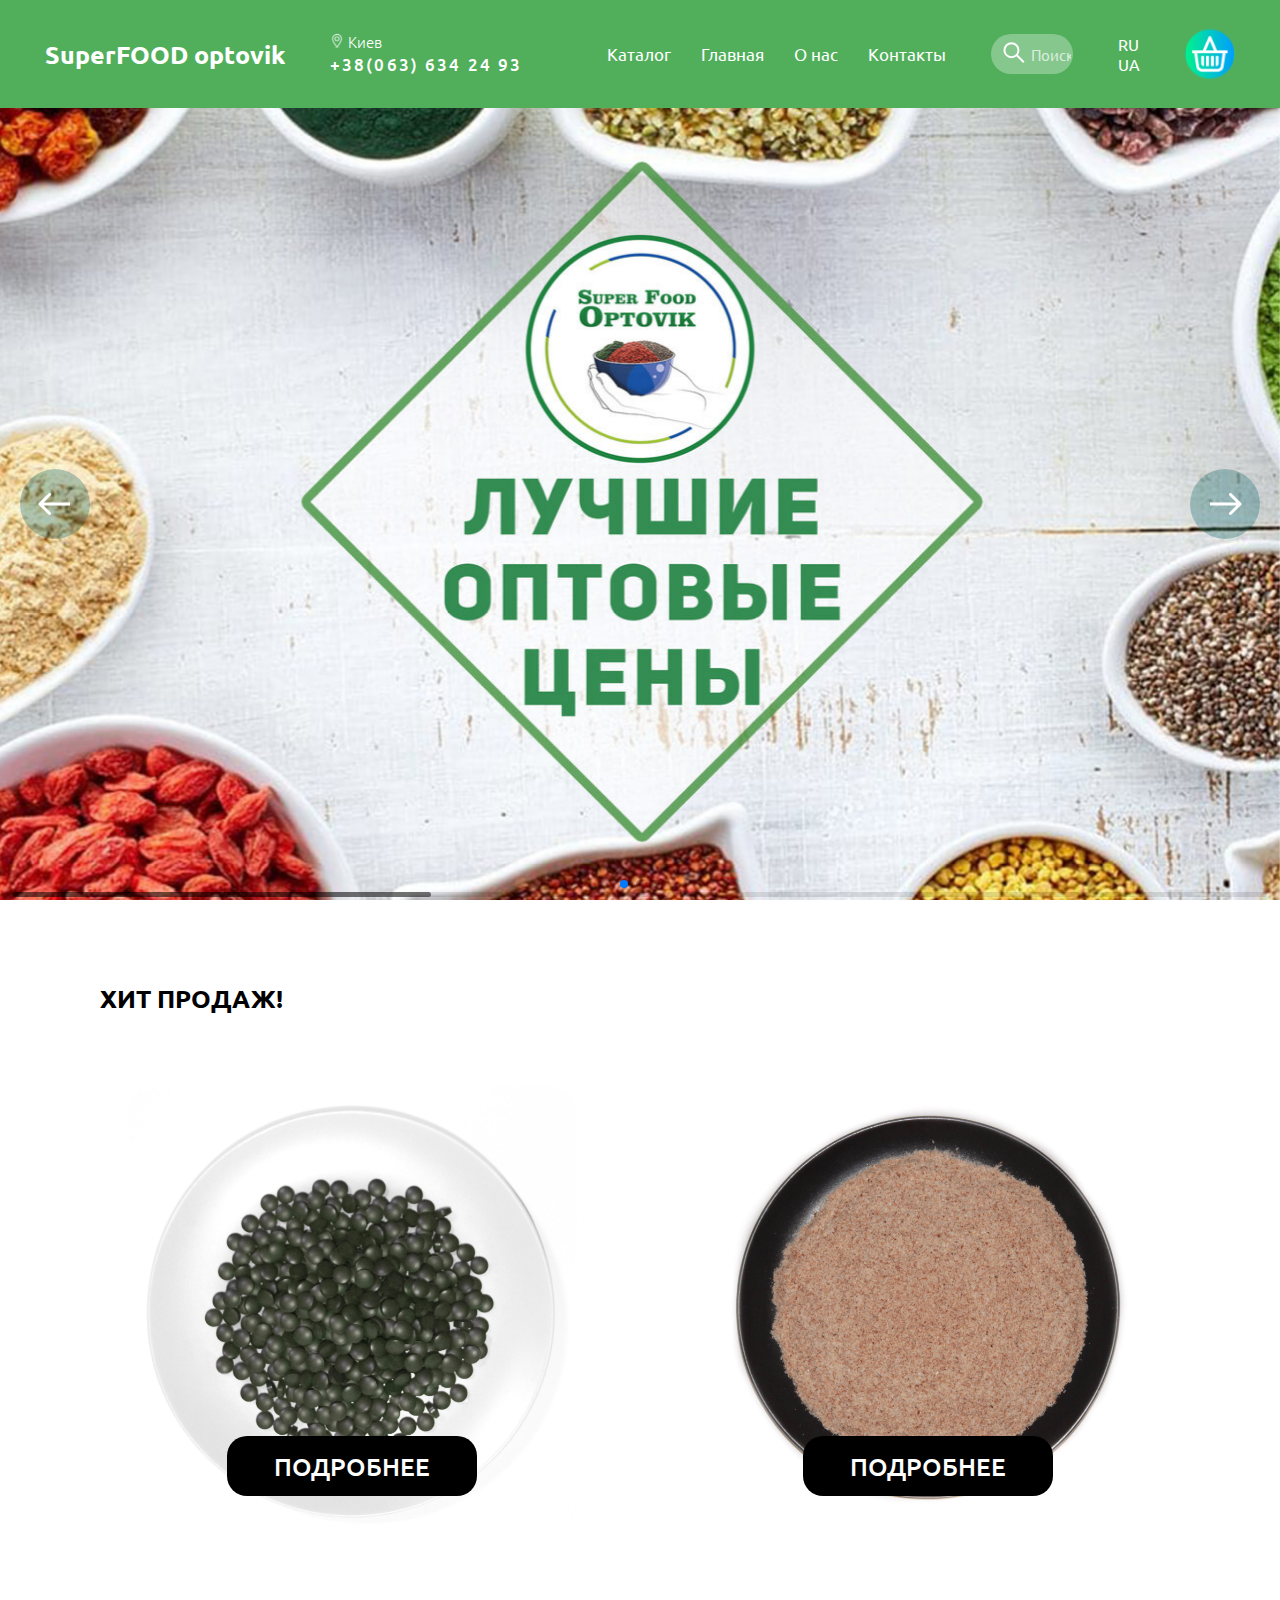
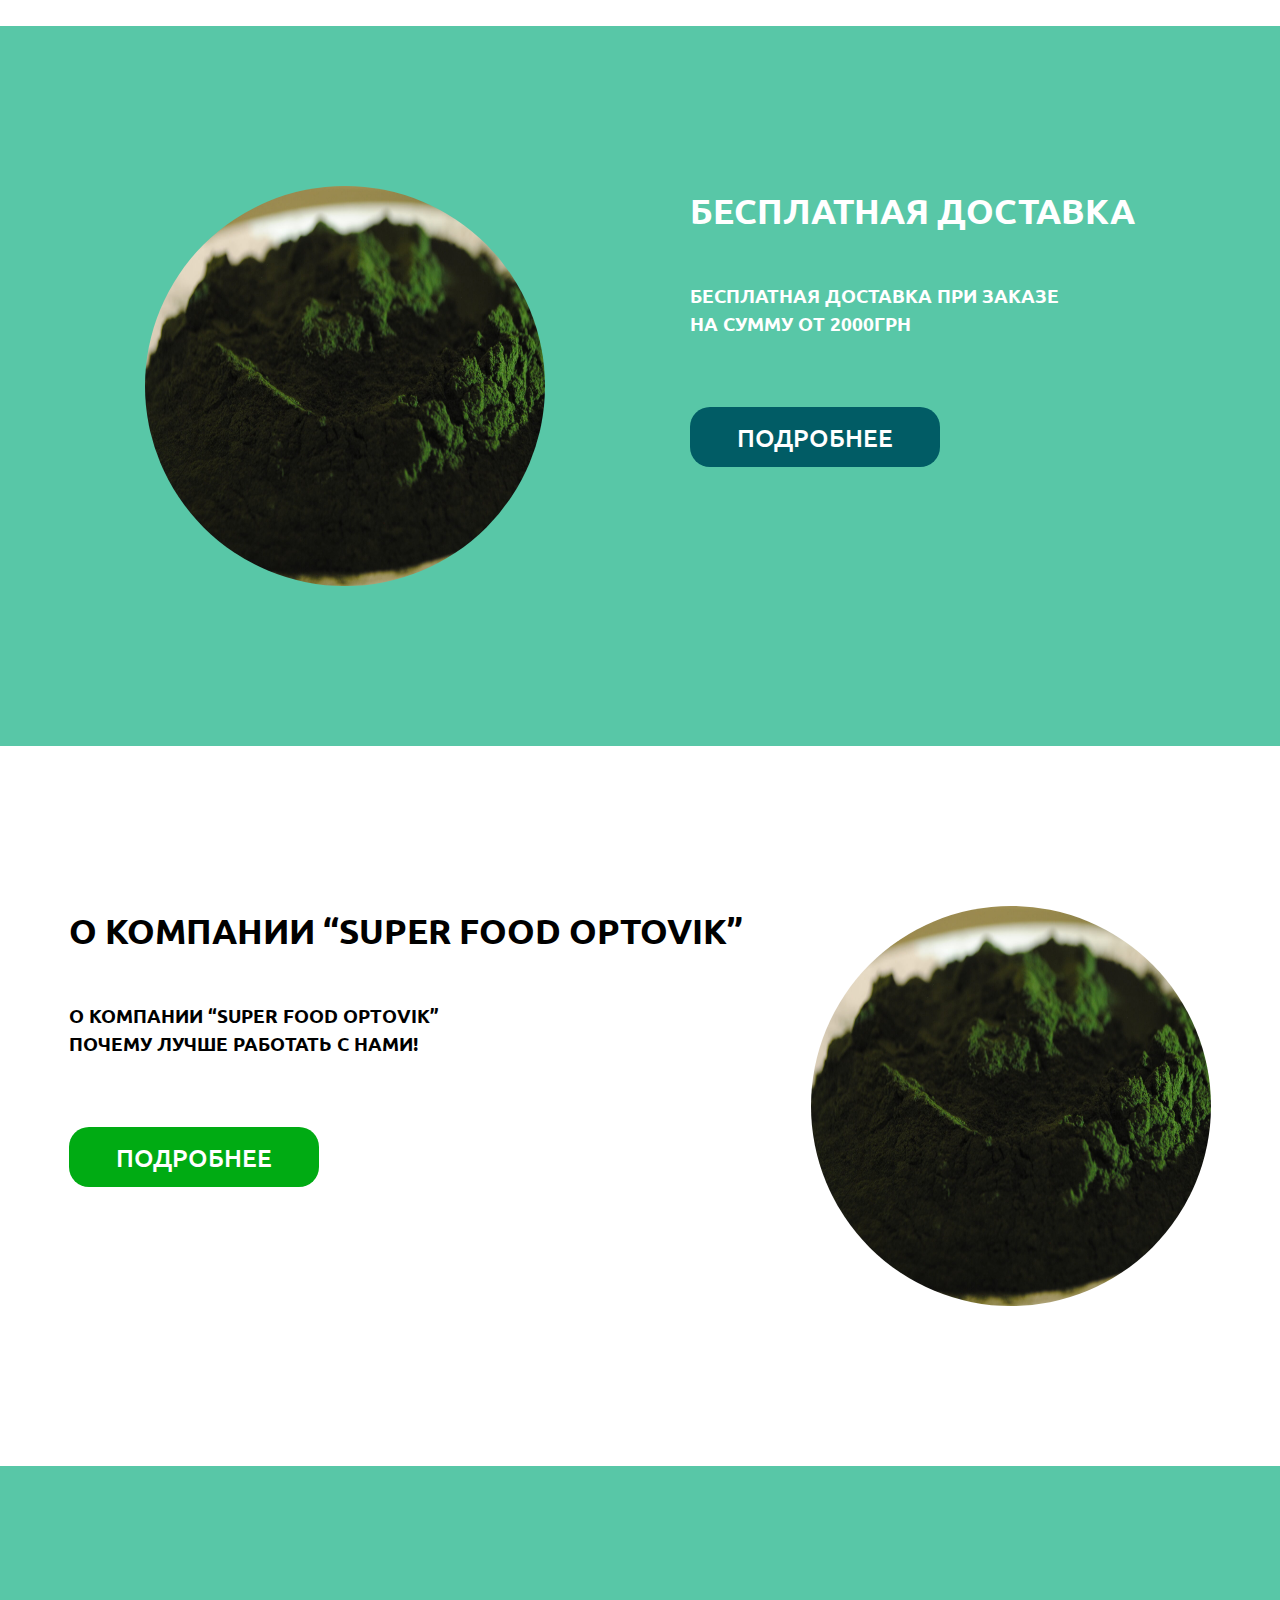
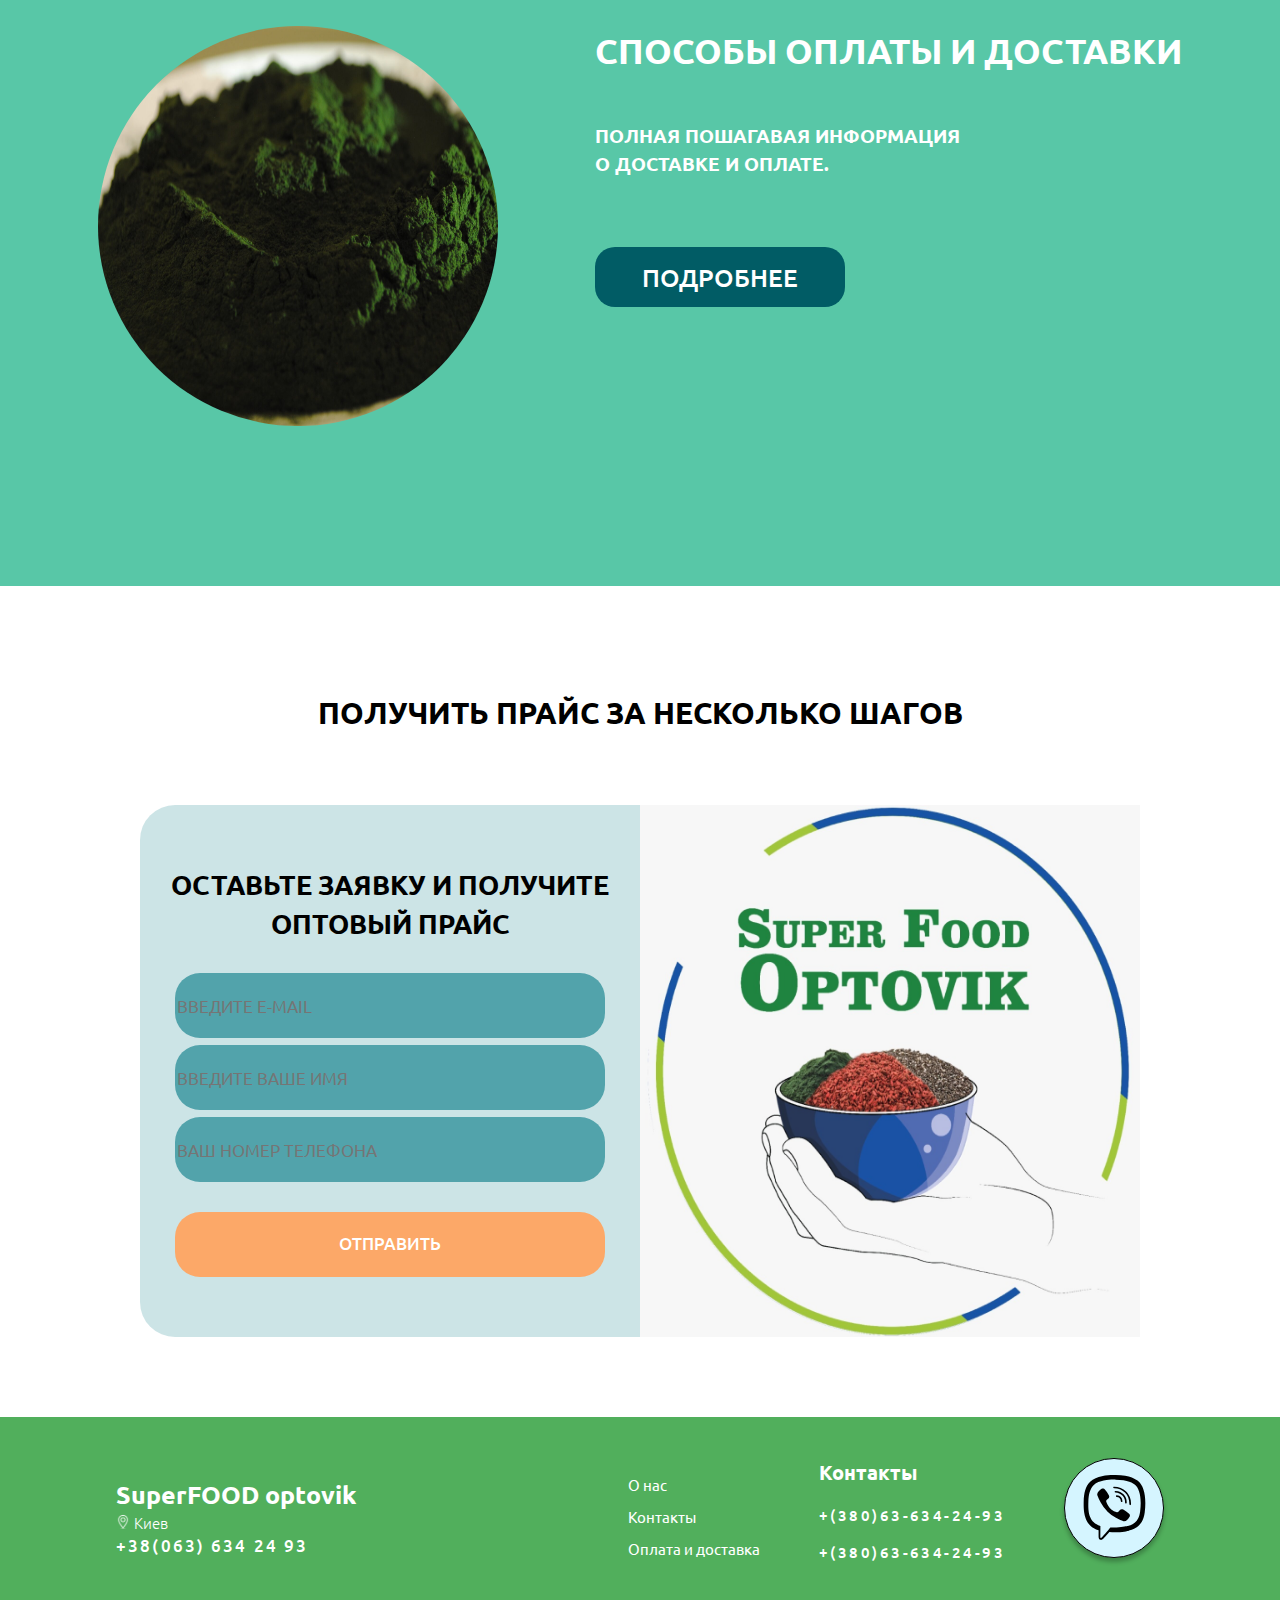
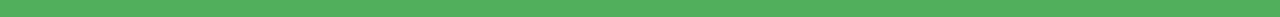
==== commit 008fb9a4: "mobile adaptive" ====
--- a/index.html
+++ b/index.html
@@ -78,21 +78,20 @@
           <img src="img/test-3.jpg" alt="" class="swiper-slide__img">
         </div>
         <div class="swiper-slide">
-          <!-- <img src="img/test-2.jpeg" alt="" class="swiper-slide__img"> -->
+          <img src="img/test-2.jpeg" alt="" class="swiper-slide__img">
         </div>
         <div class="swiper-slide">
-          <!-- <img src="img/test-1.jpeg" alt="" class="swiper-slide__img"> -->
-        </div>
+          <img src="img/test-1.jpeg" alt="" class="swiper-slide__img">
+        </div>
+        ...
       </div>
       <!-- If we need pagination -->
       <div class="swiper-pagination"></div>
-
+  
       <!-- If we need navigation buttons -->
-      <div class="wrap">
       <button class="slider-button slider-button--prev"></button>
       <button class="slider-button slider-button--next"></button>
-      </div>
-
+  
       <!-- If we need scrollbar -->
       <div class="swiper-scrollbar"></div>
     </div>
--- a/css/style.css
+++ b/css/style.css
@@ -15,10 +15,11 @@
 }
 
 .title {
+  margin: 0;
+  padding-top: 50px;
+  padding-bottom: 50px;
   text-align: center;
   color: black;
-  margin-top: 120px;
-  margin-bottom: 40px;
   font-weight: 700;
   font-size: 33px;
   line-height: 145%;
@@ -27,32 +28,32 @@
 
 @media (max-width: 1025px) {
   .title {
-    margin-top: 110px;
-    margin-bottom: 30px;
+    padding-top: 40px;
+    padding-bottom: 40px;
     font-size: 28px;
   }
 }
 
 @media (max-width: 769px) {
   .title {
-    margin-top: 105px;
-    margin-bottom: 25px;
+    padding-top: 35px;
+    padding-bottom: 35px;
     font-size: 27px;
   }
 }
 
 @media (max-width: 481px) {
   .title {
-    margin-top: 100px;
-    margin-bottom: 20px;
+    padding-top: 30px;
+    padding-bottom: 30px;
     font-size: 25px;
   }
 }
 
 @media (max-width: 381px) {
   .title {
-    margin-top: 95px;
-    margin-bottom: 20px;
+    padding-top: 25px;
+    padding-bottom: 25px;
   }
 }
 
@@ -94,7 +95,7 @@
 
 .close {
   position: fixed;
-  top: 90px;
+  top: 14vh;
   right: 30px;
   width: 50px;
   height: 50px;
@@ -633,6 +634,7 @@
   position: relative;
   width: 100%;
   height: 88vh;
+  margin-top: 12vh;
 }
 
 .slider-button {
@@ -1176,90 +1178,14 @@
 
 @media (max-width: 920px) {
   .nav-menu {
-    padding-left: 20px;
-  }
-  .card-hit__img {
-    width: 400px;
-    height: 400px;
-  }
-  .price-form__container img {
-    width: 400px;
-    height: 432.5px;
-  }
-  .price-form__wrapper {
-    width: 400px;
-  }
-  .form__title {
-    font-size: 23px;
-    width: 390px;
-    margin-top: 30px;
-    margin-bottom: 30px;
-  }
-  .form__input {
-    font-size: 14px;
-    width: 380px;
-    height: 53px;
-  }
-  .form__btn {
-    width: 380px;
-    height: 57px;
-    font-size: 17px;
-    margin-bottom: 40px;
-  }
-}
-
-@media (max-width: 820px) {
-  .nav-menu {
-    padding-left: 10px;
-  }
-  .nav-menu__item {
-    margin-left: 20px;
-  }
-  .search__text {
-    height: 40px;
-    width: 52px;
-    padding-left: 50px;
-  }
-  .card-hit__img {
-    width: 350px;
-    height: 350px;
-  }
-  .block__img {
-    width: 350px;
-    height: 350px;
-  }
-  .price-form__container img {
-    width: 370px;
-    height: 414.7px;
-  }
-  .price-form__wrapper {
-    width: 370px;
-  }
-  .form__title {
-    width: 350px;
-  }
-  .form__input {
-    font-size: 14px;
-    width: 340px;
-    height: 53px;
-  }
-  .form__btn {
-    width: 350px;
-    height: 55px;
-    margin-bottom: 30px;
-  }
-}
-
-@media (max-width: 769px) {
-  .nav-menu {
     display: none;
   }
   .nav-menu--active {
     display: -webkit-box;
     display: -ms-flexbox;
     display: flex;
-    position: fixed;
-    top: 10vh;
+    position: absolute;
+    top: 9vh;
     width: 100%;
     height: 100vh;
     background: rgba(8, 18, 9, 0.95);
@@ -1269,14 +1195,20 @@
         -ms-flex-direction: column;
             flex-direction: column;
     margin: 0;
-    -webkit-animation: visible 1.2s forwards;
-            animation: visible 1.2s forwards;
+    padding: 0;
+    -webkit-animation: visible 1s forwards;
+            animation: visible 1s forwards;
   }
   .nav-menu__item {
     margin-top: 40px;
     margin-left: 0;
-    -webkit-animation: font 1.2s forwards;
-            animation: font 1.2s forwards;
+    -webkit-animation: font 0.7s forwards;
+            animation: font 0.7s forwards;
+  }
+  .search__text {
+    height: 40px;
+    width: 200px;
+    padding-left: 40px;
   }
   .button--unvis {
     display: none;
@@ -1285,6 +1217,73 @@
     display: block;
     width: 50px;
     height: 50px;
+  }
+  .card-hit__img {
+    width: 400px;
+    height: 400px;
+  }
+  .price-form__container img {
+    width: 400px;
+    height: 432.5px;
+  }
+  .price-form__wrapper {
+    width: 400px;
+  }
+  .form__title {
+    font-size: 23px;
+    width: 390px;
+    margin-top: 30px;
+    margin-bottom: 30px;
+  }
+  .form__input {
+    font-size: 14px;
+    width: 380px;
+    height: 53px;
+  }
+  .form__btn {
+    width: 380px;
+    height: 57px;
+    font-size: 17px;
+    margin-bottom: 40px;
+  }
+}
+
+@media (max-width: 820px) {
+  .card-hit__img {
+    width: 350px;
+    height: 350px;
+  }
+  .block__img {
+    width: 350px;
+    height: 350px;
+  }
+  .price-form__container img {
+    width: 370px;
+    height: 414.7px;
+  }
+  .price-form__wrapper {
+    width: 370px;
+  }
+  .form__title {
+    width: 350px;
+  }
+  .form__input {
+    font-size: 14px;
+    width: 340px;
+    height: 53px;
+  }
+  .form__btn {
+    width: 350px;
+    height: 55px;
+    margin-bottom: 30px;
+  }
+}
+
+@media (max-width: 769px) {
+  .search__text {
+    height: 40px;
+    width: 52px;
+    padding-left: 50px;
   }
   .bestsellers__wrapper {
     -webkit-box-orient: vertical;
@@ -1542,7 +1541,7 @@
   display: none;
 }
 
-@media (max-width: 768px) {
+@media (max-width: 920px) {
   .burger {
     display: block;
     position: relative;
@@ -1594,6 +1593,7 @@
 .catalog {
   max-width: 1280px;
   margin: auto;
+  margin-top: 12vh;
 }
 
 .catalog__container {
@@ -1614,6 +1614,10 @@
   border-radius: 30px;
   color: black;
   margin-bottom: 50px;
+}
+
+.card-product ::last-child {
+  margin-bottom: 0;
 }
 
 .card-product__img {
@@ -2003,6 +2007,7 @@
 }
 
 .about {
+  margin-top: 12vh;
   color: black;
 }
 
@@ -2016,6 +2021,7 @@
   font-weight: 400;
   font-size: 23px;
   line-height: 35px;
+  margin-top: 0;
 }
 
 .about__text p span {
@@ -2108,6 +2114,7 @@
 
 .delivery {
   color: black;
+  margin-top: 12vh;
 }
 
 .delivery__text {
@@ -2697,12 +2704,13 @@
 }
 
 .product {
-  margin-top: 120px;
+  margin-top: 12vh;
   margin-bottom: 50px;
   color: black;
 }
 
 .product__container {
+  padding-top: 50px;
   display: -webkit-box;
   display: -ms-flexbox;
   display: flex;
@@ -2812,8 +2820,11 @@
   line-height: 145%;
 }
 
+.product__feature {
+  margin-top: 35px;
+}
+
 .product__feature--title {
-  margin-top: 35px;
   margin-bottom: 25px;
   display: block;
   font-weight: 700;
@@ -2901,6 +2912,7 @@
 
 @media (max-width: 921px) {
   .product__container {
+    padding-top: 35px;
     -webkit-box-orient: vertical;
     -webkit-box-direction: normal;
         -ms-flex-direction: column;
@@ -2908,9 +2920,11 @@
     -webkit-box-align: center;
         -ms-flex-align: center;
             align-items: center;
+    max-width: 580px;
+    margin: auto;
   }
   .product__img {
-    width: 580px;
+    width: 100%;
     height: 380px;
   }
   .product__title {
@@ -2921,7 +2935,90 @@
     width: 500px;
   }
   .product__pay-wrapp {
-    max-width: 400px;
+    max-width: 100%;
+    margin-top: 25px;
+  }
+  .product__functional {
+    -webkit-box-orient: vertical;
+    -webkit-box-direction: normal;
+        -ms-flex-direction: column;
+            flex-direction: column;
+  }
+  .product__functional--basket {
+    display: none;
+  }
+  .product__sum {
+    margin-top: 40px;
+  }
+  .product__sum--value {
+    font-size: 22px;
+  }
+  .product__feature--text {
+    width: 100%;
+  }
+}
+
+@media (max-width: 679px) {
+  .product__container {
+    padding-top: 30px;
+    max-width: 500px;
+  }
+}
+
+@media (max-width: 579px) {
+  .product__container {
+    max-width: 430px;
+  }
+  .product__title--mobile {
+    font-size: 25px;
+    width: 430px;
+  }
+  .product__img {
+    height: 350px;
+  }
+}
+
+@media (max-width: 481px) {
+  .product__container {
+    padding-top: 25px;
+    max-width: 90%;
+  }
+  .product__title--mobile {
+    font-size: 22px;
+    width: 90%;
+  }
+  .product__img {
+    width: 100%;
+    height: 300px;
+  }
+}
+
+@media (max-width: 468px) {
+  .product__title--mobile {
+    width: 80%;
+  }
+}
+
+@media (max-width: 381px) {
+  .product__container {
+    padding-top: 20px;
+    max-width: 90%;
+  }
+  .product__title--mobile {
+    font-size: 20px;
+  }
+  .product__img {
+    width: 100%;
+    height: 270px;
+  }
+}
+
+@media (max-width: 341px) {
+  .product__container {
+    padding-top: 15px;
+  }
+  .product__img {
+    height: 240px;
   }
 }
 /*# sourceMappingURL=style.css.map */